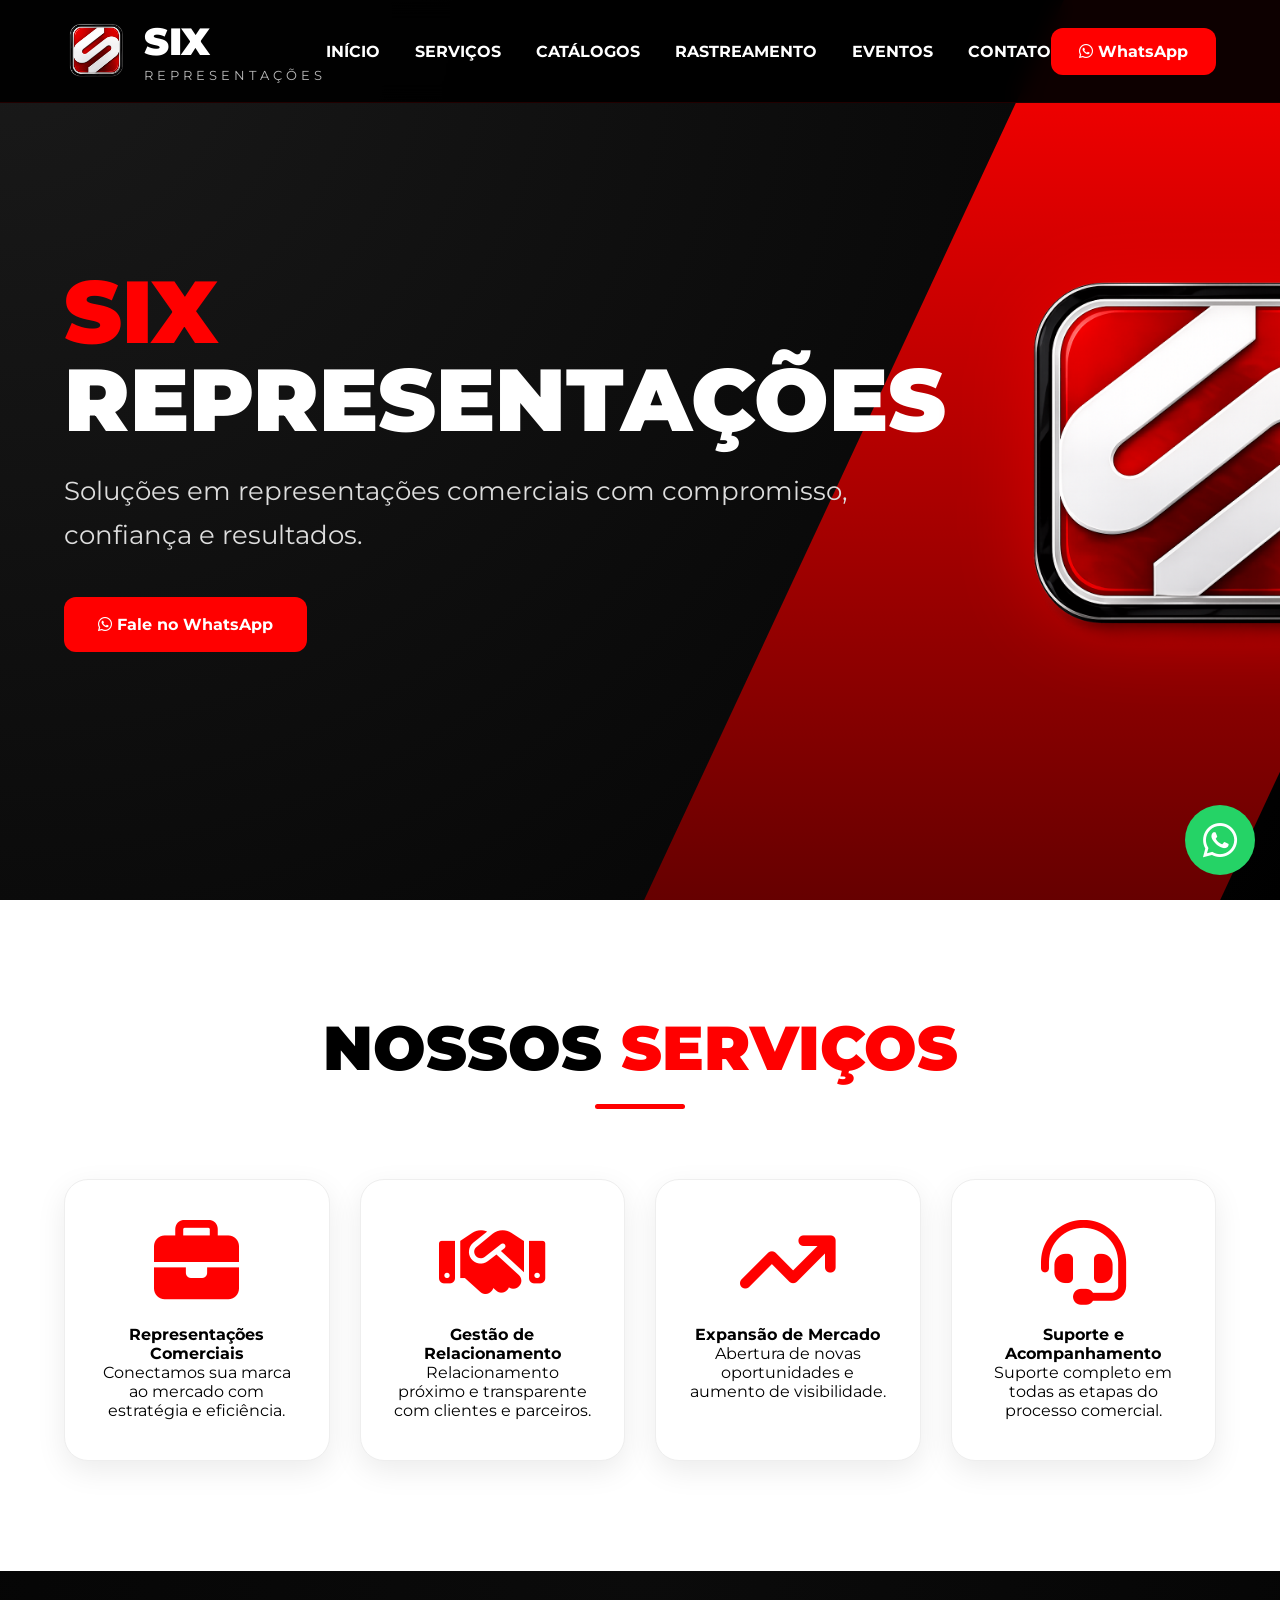
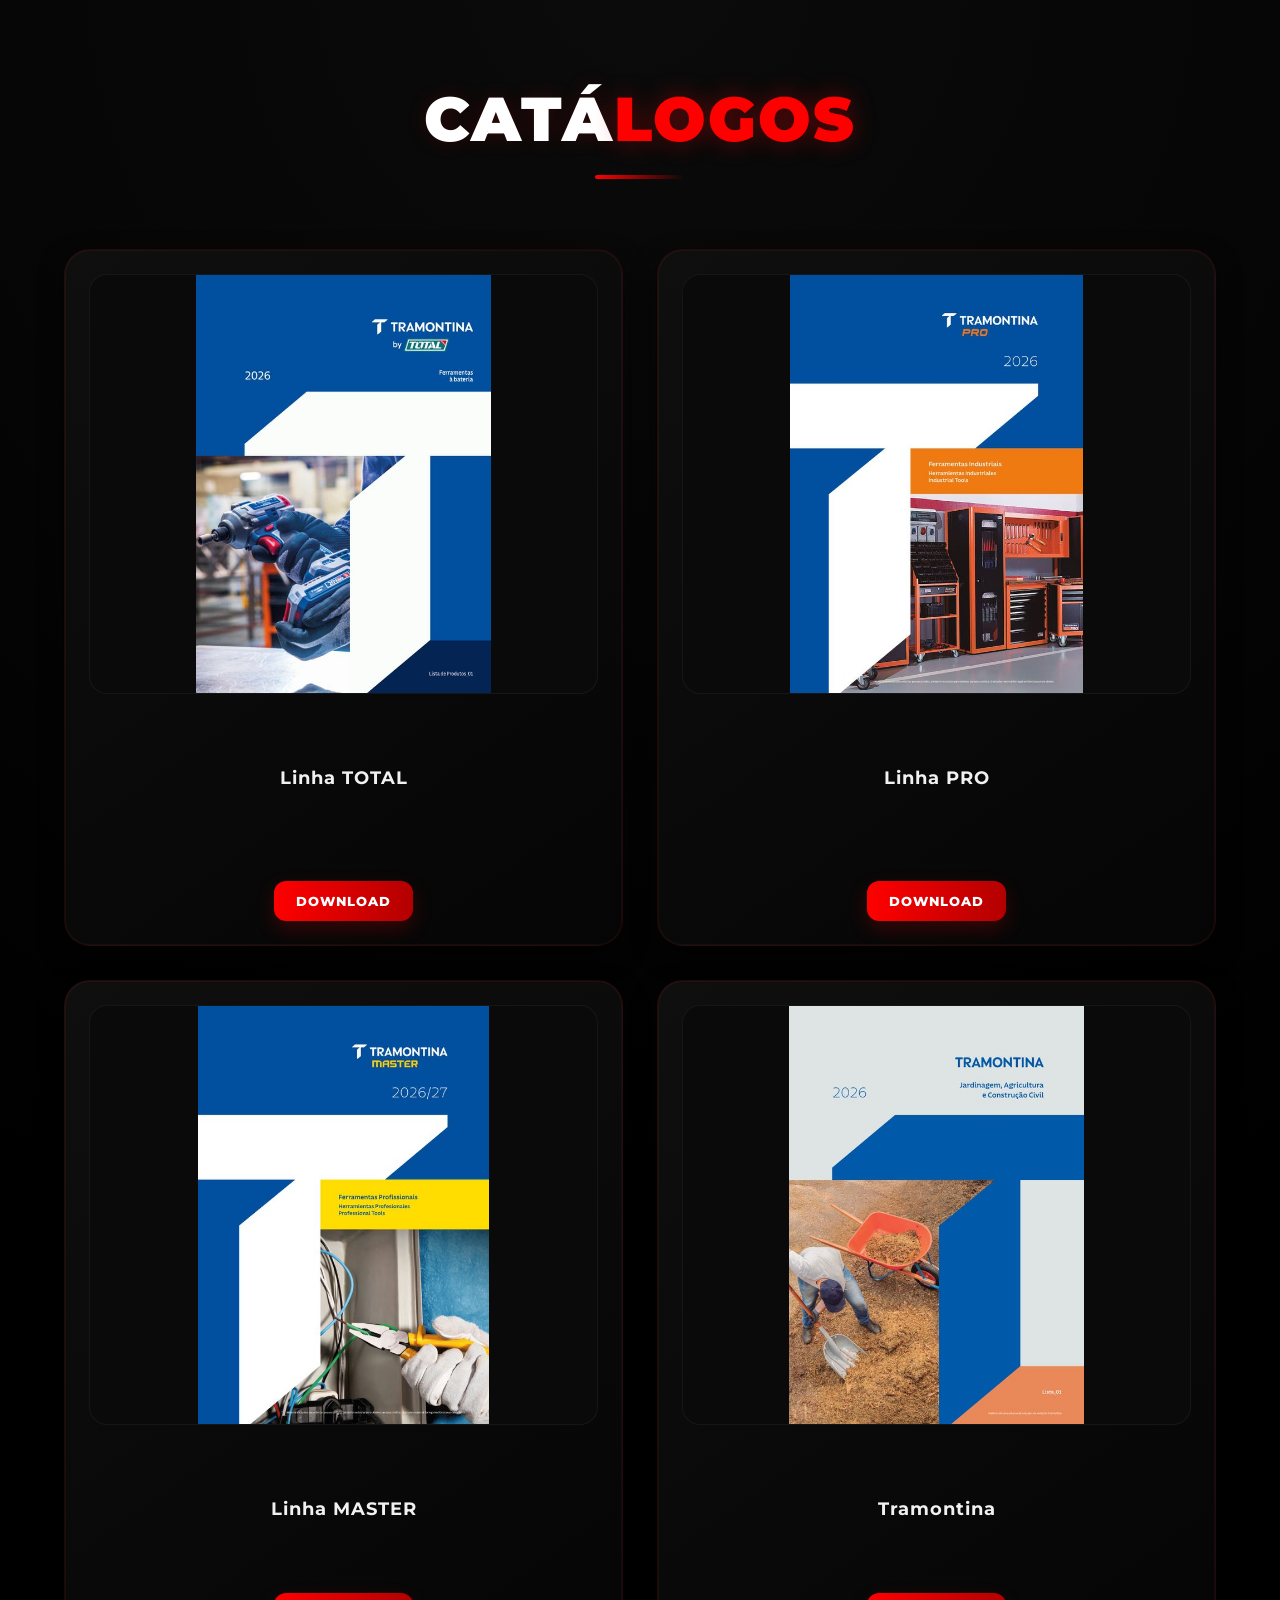
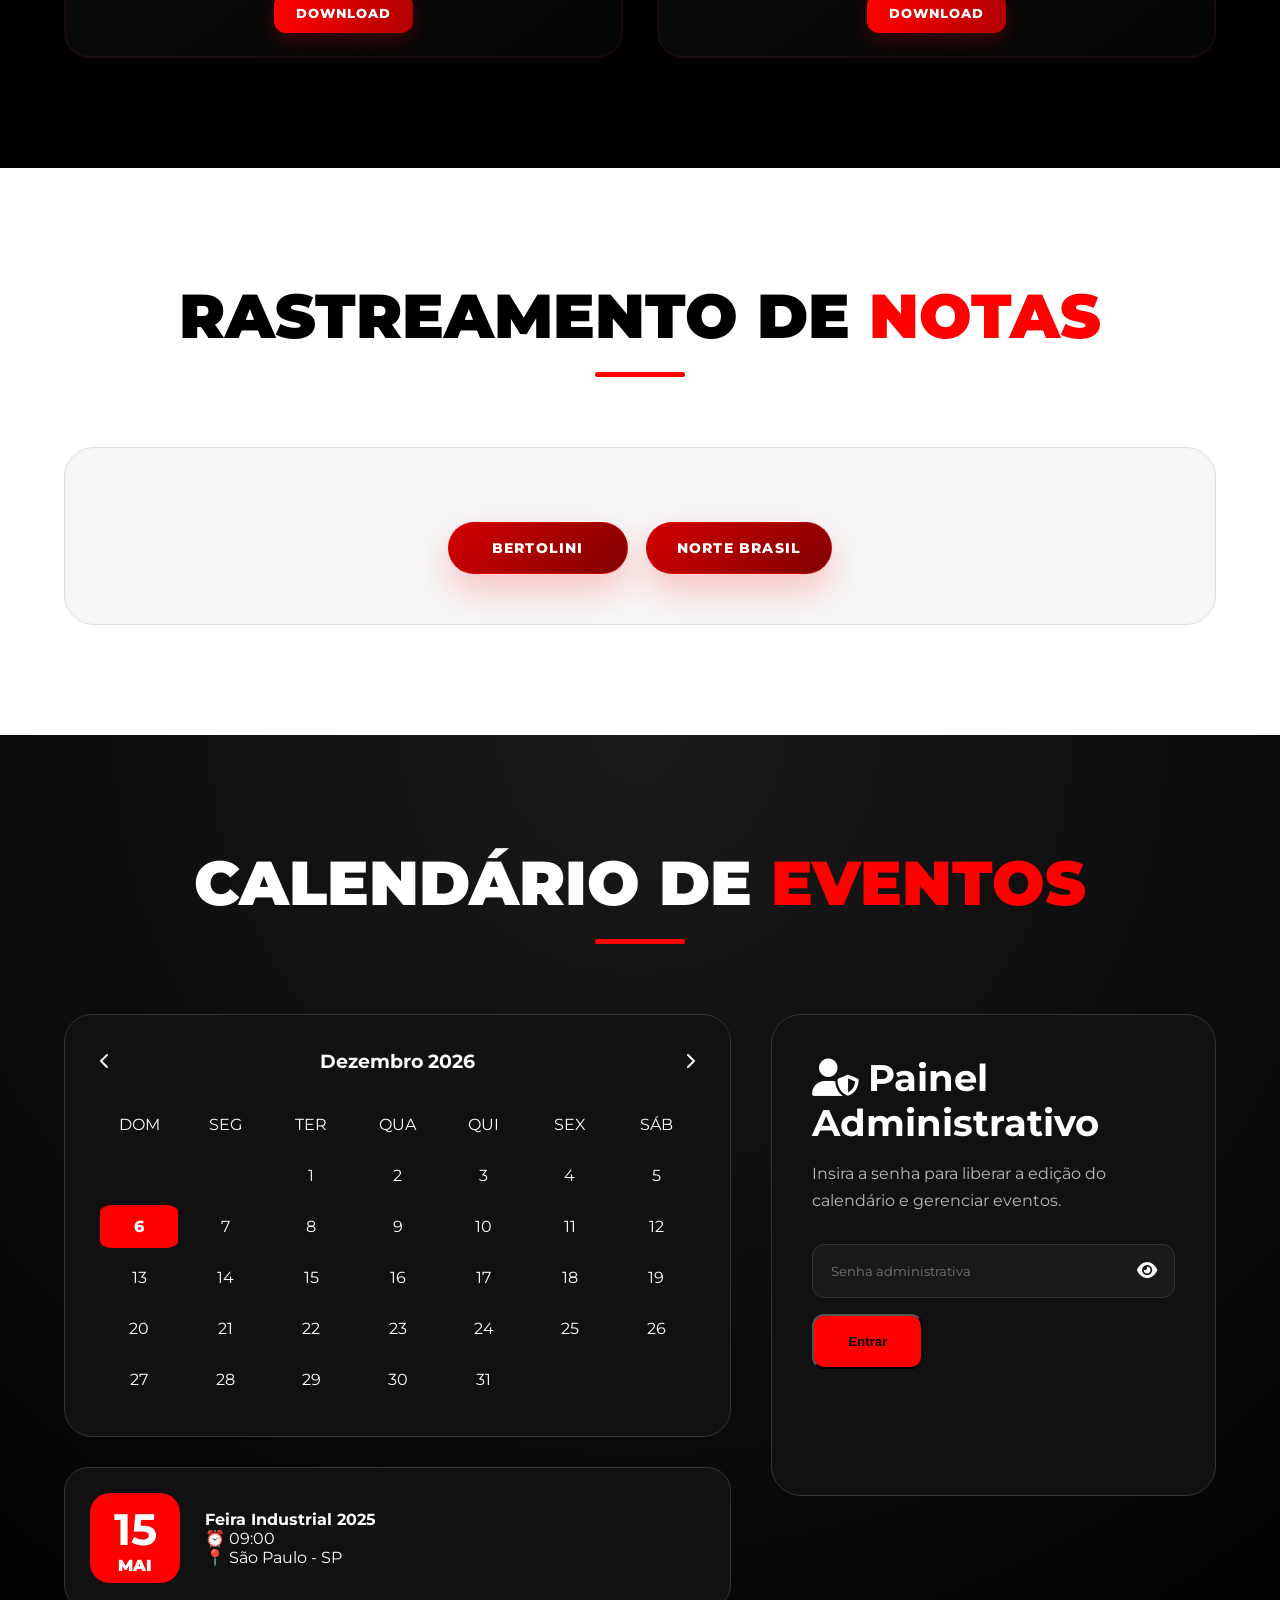
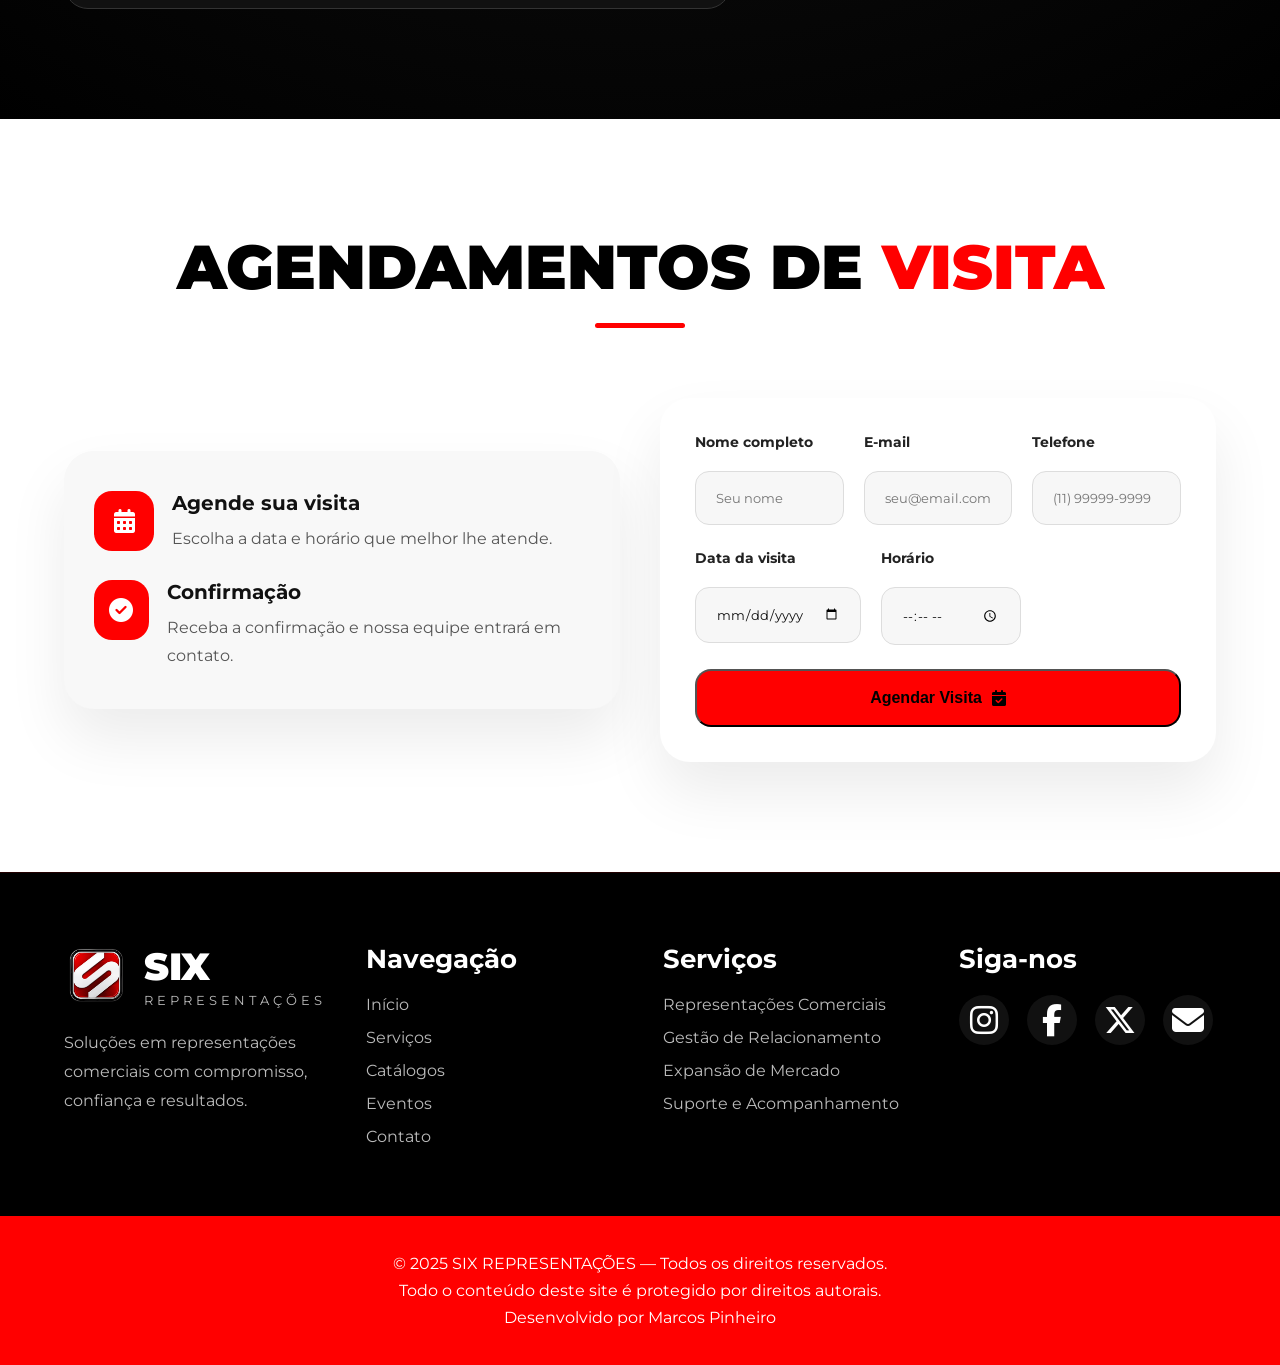
==== index.html @ b566a09b "Atualizar calendário dinâmico: gerar automaticamente com data do sistema, adicionar navegação entre " ====
<!DOCTYPE html>
<html lang="pt-BR">
<head>

<meta charset="UTF-8">
<meta name="viewport" content="width=device-width, initial-scale=1.0">
<meta name="theme-color" content="#ff0000">
<link rel="manifest" href="manifest.json">

<link rel="stylesheet" href="css/style.css">

<title>SIX Representações</title>

<link rel="preconnect" href="https://fonts.googleapis.com">
<link rel="preconnect" href="https://fonts.gstatic.com" crossorigin>

<link href="https://fonts.googleapis.com/css2?family=Montserrat:wght@300;400;500;600;700;800;900&display=swap" rel="stylesheet">

<link rel="stylesheet" href="https://cdnjs.cloudflare.com/ajax/libs/font-awesome/6.5.1/css/all.min.css">

<style>



</style>
</head>

<body>

<!-- HEADER -->

<header>

<div class="container navbar">

<div class="logo">
<img src="logo.png" alt="">
<div class="logo-text">
<h1>SIX</h1>
<span>REPRESENTAÇÕES</span>
</div>
</div>

<nav id="mobile-menu">

<a href="#">Início</a>
<a href="#servicos">Serviços</a>
<a href="#catalogos">Catálogos</a>
<a href="#rastreamento">Rastreamento</a>
<a href="#eventos">Eventos</a>
<a href="#contato">Contato</a>

</nav>

<a href="https://wa.me/559691833600" class="btn-whatsapp" target="_blank" rel="noopener noreferrer">
<i class="fab fa-whatsapp"></i>
WhatsApp
</a>

<div class="menu-toggle" id="menu-toggle">
<span></span>
<span></span>
<span></span>
</div>

</div>

</header>

<!-- HERO -->

<section class="hero">

<div class="container hero-content">

<div class="hero-text">

<h2>
<span>SIX</span><br>
REPRESENTAÇÕES
</h2>

<p>
Soluções em representações comerciais com compromisso,
confiança e resultados.
</p>

<div class="hero-buttons">

<a href="#" class="btn-primary">
<i class="fab fa-whatsapp"></i>
Fale no WhatsApp
</a>

<button id="installButton" class="btn-secondary" style="display:none;">
Instalar app
</button>

</div>

</div>

<div class="hero-logo">
<img src="logo.png" alt="">
</div>

</div>

</section>

<!-- SERVIÇOS -->

<section class="white-section" id="servicos">

<div class="container">

<div class="section-title">
<h3>Nossos <span>Serviços</span></h3>
<div class="divider"></div>
</div>

<div class="services-grid">

<div class="card">
<div class="icon">
<i class="fas fa-briefcase"></i>
</div>
<h4>Representações Comerciais</h4>
<p>Conectamos sua marca ao mercado com estratégia e eficiência.</p>
</div>

<div class="card">
<div class="icon">
<i class="fas fa-handshake"></i>
</div>
<h4>Gestão de Relacionamento</h4>
<p>Relacionamento próximo e transparente com clientes e parceiros.</p>
</div>

<div class="card">
<div class="icon">
<i class="fas fa-arrow-trend-up"></i>
</div>
<h4>Expansão de Mercado</h4>
<p>Abertura de novas oportunidades e aumento de visibilidade.</p>
</div>

<div class="card">
<div class="icon">
<i class="fas fa-headset"></i>
</div>
<h4>Suporte e Acompanhamento</h4>
<p>Suporte completo em todas as etapas do processo comercial.</p>
</div>

</div>

</div>

</section>

<!-- CATÁLOGOS -->

<section class="dark-section" id="catalogos">
  
  <div class="container">
    
    <div class="section-title">
      <h3>Catá<span>logos</span></h3>
      <div class="divider"></div>
    </div>
    <div class="services-grid">
      
      <div class="card">
        <div class="icon">
          <img src="IMAGENS CATÁLOGOS FERRAMENTAS/medium_Capa_catalogo_Tramontina_by_TOTAL_9af76dc801.jpg" alt="">
        </div>
        <br>
        <p>Linha TOTAL</p>
        <br>
        <br>
        <a href="PDFs  CATALAGOS FERRAMENTAS/TOTAL_Lista_de_Produtos_2026_9c2277c222.pdf" style="color: black;" target="_blank">Download</a>
      </div>
      
      <div class="card">
        <div class="icon">
          <img src="IMAGENS CATÁLOGOS FERRAMENTAS/medium_Catalogo_PRO_2024_25_001_90e7bab8c7.jpg" alt="" srcset="">
        </div>
        <br>
        <p>Linha PRO</p>
        <br>
        <br>
        <a href="PDFs  CATALAGOS FERRAMENTAS/Tramontina_PRO_Ferramentas_Industriais_para_Manutencao_Industrial_e_Automotiva_0b17cb6d6e.pdf" style="color: black;" target="_blank">Download</a>
      </div>
      
      <div class="card">
        <div class="icon">
          <img src="IMAGENS CATÁLOGOS FERRAMENTAS/medium_Catalogo_Tecnico_MASTER_2024_25_001_1c4eb45f38.jpg" alt="" srcset="">
        </div>
        <br>
        <p>Linha MASTER</p>
        <br>
        <a href="PDFs  CATALAGOS FERRAMENTAS/Tramontina_Master.pdf"  style="color: black;" target="_blank">Download</a>
      </div>
      
      <div class="card">
        <div class="icon">
          <img src="IMAGENS CATÁLOGOS FERRAMENTAS/medium_Ferramentas_utilidades_e_equipamentos_para_jardinagem_agricultura_e_construcao_civil_21a8fa6f31.jpg" alt="" srcset="">
        </div>
        <br>
        <p>Tramontina</p>
        <br>
        <a href="PDFs  CATALAGOS FERRAMENTAS/Ferramentas_utilidades_e_equipamentos_para_jardinagem_agricultura_e_construcao_civil_526d62ff76.pdf" style="color: black;" target="_blank">Download</a>
      </div>
      
    </div>
    
  </div>
  
</section>

<!-- RASTREAMENTO -->

<section class="white-section" id="rastreamento">
  
  <div class="container">
    
    <div class="section-title">
      <h3>Rastreamento de <span>Notas</span></h3>
      <div class="divider"></div>
    </div>
    
    <div class="tracking-box">

      <div class="rastreamento-links">
        <a class="marca premium" href="https://www.tbl.com.br/RastreamentoCarga#" target="_blank" rel="noopener noreferrer">Bertolini</a>
        <a class="marca premium" href="https://ssw.inf.br/2/rastreamento_dest?pwd=2&" target="_blank" rel="noopener noreferrer">Norte Brasil</a>
      </div>

    </div>

</div>

</section>

<!-- EVENTOS + ADMIN -->

<section class="dark-section" id="eventos">

<div class="container">

<div class="section-title">
<h3>Calendário de <span>Eventos</span></h3>
<div class="divider"></div>
</div>

<div class="event-admin-wrapper">

<!-- CALENDÁRIO -->

<div>

<div class="calendar">

<div class="calendar-header">

<span id="prevMonth" style="cursor:pointer;">
<i class="fas fa-chevron-left"></i>
</span>

<h3 id="calendarTitle">Junho 2026</h3>

<span id="nextMonth" style="cursor:pointer;">
<i class="fas fa-chevron-right"></i>
</span>

</div>

<div class="calendar-grid">

<div>DOM</div>
<div>SEG</div>
<div>TER</div>
<div>QUA</div>
<div>QUI</div>
<div>SEX</div>
<div>SÁB</div>

<div id="calendarDays"></div>

</div>

</div>

<div class="event-list" id="event-list">

<div class="event-card">

<div class="event-date">
<strong>15</strong>
<span>MAI</span>
</div>

<div>
<h4>Feira Industrial 2025</h4>
<p>⏰ 09:00 - 18:00</p>
<p>📍 São Paulo - SP</p>
</div>

</div>

</div>

</div>

<!-- ADMIN -->

<div class="admin-box">

<h3>
<i class="fas fa-user-shield"></i>
Painel Administrativo
</h3>

<p>
Insira a senha para liberar a edição do calendário e gerenciar eventos.
</p>

<div class="admin-login">
  <div class="password-field">
    <input type="password" id="adminPassword" placeholder="Senha administrativa">
    <button type="button" class="password-toggle" id="togglePassword" aria-label="Mostrar senha">
      <i class="fas fa-eye"></i>
    </button>
  </div>
  <div class="admin-login-actions">
    <button type="button" class="btn-primary" id="loginButton">Entrar</button>
    <button type="button" class="btn-secondary" id="logoutButton" style="display:none;">Sair</button>
  </div>
  <p id="loginMessage" class="admin-message"></p>
</div>

<form id="eventForm" style="display:none;">

<input type="text" id="eventTitle" placeholder="Nome do evento" required>

<input type="date" id="eventDate" required>

<input type="time" id="eventTime" required>

<input type="text" id="eventLocation" placeholder="Local do evento" required>

<div class="admin-form-actions">
  <button type="submit" class="btn-primary" id="saveEventButton">
    <i class="fas fa-plus"></i>
    Adicionar Evento
  </button>
  <button type="button" class="btn-secondary" id="cancelEditButton" style="display:none;">Cancelar</button>
</div>

</form>

</div>

</div>

</div>

</section>

<section class="white-section" id="agendamentos">
  <div class="container">
    <div class="section-title">
      <h3>Agendamentos de <span>Visita</span></h3>
      <div class="divider"></div>
    </div>

    <div class="booking-wrapper">
      <div class="booking-info-panel">
        <div class="info-item">
          <div class="info-icon"><i class="fas fa-calendar-alt"></i></div>
          <div>
            <h4>Agende sua visita</h4>
            <p>Escolha a data e horário que melhor lhe atende.</p>
          </div>
        </div>

        <div class="info-item">
          <div class="info-icon"><i class="fas fa-check-circle"></i></div>
          <div>
            <h4>Confirmação</h4>
            <p>Receba a confirmação e nossa equipe entrará em contato.</p>
          </div>
        </div>
      </div>

      <form id="visitForm" class="booking-form">
        <div class="booking-fields-row">
          <div class="form-row">
            <label for="visitName">Nome completo</label>
            <input type="text" id="visitName" placeholder="Seu nome" required>
          </div>

          <div class="form-row">
            <label for="visitEmail">E-mail</label>
            <input type="email" id="visitEmail" placeholder="seu@email.com" required>
          </div>

          <div class="form-row">
            <label for="visitPhone">Telefone</label>
            <input type="tel" id="visitPhone" placeholder="(11) 99999-9999" required>
          </div>
        </div>

        <div class="booking-fields-row">
          <div class="form-row">
            <label for="visitDate">Data da visita</label>
            <input type="date" id="visitDate" required>
          </div>

          <div class="form-row">
            <label for="visitTime">Horário</label>
            <input type="time" id="visitTime" required>
          </div>
        </div>

        <button type="submit" class="btn-primary booking-submit">
          Agendar Visita
          <i class="fas fa-calendar-check"></i>
        </button>
      </form>
    </div>
  </div>
</section>

<!-- FOOTER -->

<footer id="contato">

<div class="container footer-content">

<div>

<div class="logo">
<img src="logo.png" alt="">
<div class="logo-text">
<h1>SIX</h1>
<span>REPRESENTAÇÕES</span>
</div>
</div>

<p style="margin-top:20px;color:#bbb;line-height:1.8;">
Soluções em representações comerciais com compromisso,
confiança e resultados.
</p>

</div>

<div>

<h5>Navegação</h5>

<ul>
<li>Início</li>
<li>Serviços</li>
<li>Catálogos</li>
<li>Eventos</li>
<li>Contato</li>
</ul>

</div>

<div>

<h5>Serviços</h5>

<ul>
<li>Representações Comerciais</li>
<li>Gestão de Relacionamento</li>
<li>Expansão de Mercado</li>
<li>Suporte e Acompanhamento</li>
</ul>

</div>

<div>

<h5>Siga-nos</h5>

<div class="social-icons">

<a href="#">
<i class="fab fa-instagram"></i>
</a>

<a href="#">
<i class="fab fa-facebook-f"></i>
</a>

<a href="#">
<i class="fab fa-x-twitter"></i>
</a>

<a href="#">
<i class="fas fa-envelope"></i>
</a>

</div>

</div>

</div>

<div class="copyright">

<p>
© 2025 SIX REPRESENTAÇÕES — <a href="todos-direitos-reservados.html" target="_blank">Todos os direitos reservados</a>.
</p>

<p>
Todo o conteúdo deste site é protegido por direitos autorais.
</p>

<p>
Desenvolvido por 
<a href="https://seusite.com" target="_blank">
Marcos Pinheiro
</a>
</p>

</div>

</footer>

<a href="https://wa.me/559691833600" class="whatsapp-float" target="_blank" rel="noopener noreferrer">
<i class="fab fa-whatsapp"></i>
</a>

<script>

/* MENU MOBILE */

const menuToggle = document.getElementById('menu-toggle');
const mobileMenu = document.getElementById('mobile-menu');

menuToggle.addEventListener('click', () => {

  menuToggle.classList.toggle('active');
  mobileMenu.classList.toggle('active');

});

/* EVENTOS */

const ADMIN_PASSWORD = '1234';
const storageKeyEvents = 'sixRepresentacoesEventos';
const months = [
  'JAN','FEV','MAR','ABR','MAI','JUN',
  'JUL','AGO','SET','OUT','NOV','DEZ'
];

const eventList = document.getElementById('event-list');
const eventForm = document.getElementById('eventForm');
const adminPasswordInput = document.getElementById('adminPassword');
const togglePasswordButton = document.getElementById('togglePassword');
const loginButton = document.getElementById('loginButton');
const logoutButton = document.getElementById('logoutButton');
const loginMessage = document.getElementById('loginMessage');
const saveEventButton = document.getElementById('saveEventButton');
const cancelEditButton = document.getElementById('cancelEditButton');

const visitForm = document.getElementById('visitForm');
const visitNameInput = document.getElementById('visitName');
const visitEmailInput = document.getElementById('visitEmail');
const visitPhoneInput = document.getElementById('visitPhone');
const visitDateInput = document.getElementById('visitDate');
const visitTimeInput = document.getElementById('visitTime');
const visitList = document.getElementById('visitList');
const visitStorageKey = 'sixRepresentacoesAgendamentos';
const whatsappPhone = '559691833600';
const installButton = document.getElementById('installButton');

// Calendário dinâmico
const calendarTitle = document.getElementById('calendarTitle');
const calendarDays = document.getElementById('calendarDays');
const prevMonthBtn = document.getElementById('prevMonth');
const nextMonthBtn = document.getElementById('nextMonth');

let currentCalendarDate = new Date();
let deferredPrompt = null;

let events = [];
let visits = [];
let editIndex = null;
let isAdmin = false;

function generateCalendarDays() {
  calendarDays.innerHTML = '';
  
  const year = currentCalendarDate.getFullYear();
  const month = currentCalendarDate.getMonth();
  
  const monthNames = ['Janeiro','Fevereiro','Março','Abril','Maio','Junho',
                      'Julho','Agosto','Setembro','Outubro','Novembro','Dezembro'];
  calendarTitle.textContent = `${monthNames[month]} ${year}`;
  
  const firstDay = new Date(year, month, 1).getDay();
  const daysInMonth = new Date(year, month + 1, 0).getDate();
  
  for (let i = 0; i < firstDay; i++) {
    const emptyDiv = document.createElement('div');
    calendarDays.appendChild(emptyDiv);
  }
  
  const today = new Date();
  for (let day = 1; day <= daysInMonth; day++) {
    const dayDiv = document.createElement('div');
    dayDiv.textContent = day;
    dayDiv.style.cursor = 'pointer';
    
    if (year === today.getFullYear() && month === today.getMonth() && day === today.getDate()) {
      dayDiv.className = 'active-day';
    }
    
    calendarDays.appendChild(dayDiv);
  }
}

prevMonthBtn.addEventListener('click', () => {
  currentCalendarDate.setMonth(currentCalendarDate.getMonth() - 1);
  generateCalendarDays();
});

nextMonthBtn.addEventListener('click', () => {
  currentCalendarDate.setMonth(currentCalendarDate.getMonth() + 1);
  generateCalendarDays();
});

function formatEventDate(dateString) {
  const dateObj = new Date(dateString);
  return {
    day: dateObj.getDate(),
    month: months[dateObj.getMonth()] || ''
  };
}

function saveEvents() {
  try {
    localStorage.setItem(storageKeyEvents, JSON.stringify(events));
  } catch (error) {
    console.error('Erro ao salvar eventos no localStorage:', error);
  }
}

function loadEvents() {
  events = [];
  const stored = localStorage.getItem(storageKeyEvents);
  if (stored) {
    try {
      const parsed = JSON.parse(stored);
      if (Array.isArray(parsed)) {
        events = parsed;
      }
    } catch (error) {
      console.error('Erro ao carregar eventos do localStorage:', error);
      events = [];
    }
  }

  if (!events.length) {
    events = [
      {
        title: 'Feira Industrial 2025',
        date: '2025-05-15',
        time: '09:00',
        location: 'São Paulo - SP'
      }
    ];
    saveEvents();
  }

  renderEvents();
}

function setAdminMode(enabled) {
  isAdmin = enabled;
  eventForm.style.display = enabled ? 'flex' : 'none';
  logoutButton.style.display = enabled ? 'inline-block' : 'none';
  loginButton.style.display = enabled ? 'none' : 'inline-block';
  adminPasswordInput.style.display = enabled ? 'none' : 'block';
  adminPasswordInput.value = '';
  cancelEdit();
  loginMessage.textContent = enabled ? 'Acesso autorizado. Agora você pode gerenciar eventos.' : 'Painel bloqueado. Insira a senha.';
  loginMessage.style.color = enabled ? '#fff' : '#bbb';
  renderEvents();
}

function renderEvents() {
  eventList.innerHTML = '';

  if (!events.length) {
    eventList.innerHTML = '<p style="color:#bbb;">Nenhum evento cadastrado.</p>';
    return;
  }

  events.forEach((event, index) => {
    const { day, month } = formatEventDate(event.date);
    const card = document.createElement('div');
    card.className = 'event-card';
    card.innerHTML = `
      <div class="event-date">
        <strong>${day}</strong>
        <span>${month}</span>
      </div>
      <div>
        <h4>${event.title}</h4>
        <p>⏰ ${event.time}</p>
        <p>📍 ${event.location}</p>
      </div>
    `;

    if (isAdmin) {
      const actions = document.createElement('div');
      actions.className = 'event-actions';
      actions.innerHTML = `
        <button type="button" class="btn-secondary edit-btn" data-index="${index}">Editar</button>
        <button type="button" class="btn-secondary delete-btn" data-index="${index}">Excluir</button>
      `;
      card.appendChild(actions);
    }

    eventList.appendChild(card);
  });

  attachActionListeners();
}

function attachActionListeners() {
  eventList.querySelectorAll('.edit-btn').forEach(button => {
    button.addEventListener('click', () => startEdit(parseInt(button.dataset.index, 10)));
  });

  eventList.querySelectorAll('.delete-btn').forEach(button => {
    button.addEventListener('click', () => deleteEvent(parseInt(button.dataset.index, 10)));
  });
}

function startEdit(index) {
  editIndex = index;
  const event = events[index];

  document.getElementById('eventTitle').value = event.title;
  document.getElementById('eventDate').value = event.date;
  document.getElementById('eventTime').value = event.time;
  document.getElementById('eventLocation').value = event.location;

  saveEventButton.innerHTML = '<i class="fas fa-save"></i> Salvar evento';
  cancelEditButton.style.display = 'inline-block';
  loginMessage.textContent = 'Editando evento. Faça as alterações e clique em salvar.';
  loginMessage.style.color = '#fff';
}

function cancelEdit() {
  editIndex = null;
  eventForm.reset();
  saveEventButton.innerHTML = '<i class="fas fa-plus"></i> Adicionar Evento';
  cancelEditButton.style.display = 'none';
}

function deleteEvent(index) {
  if (!confirm('Deseja realmente excluir este evento?')) {
    return;
  }

  events.splice(index, 1);
  saveEvents();
  renderEvents();
  loginMessage.textContent = 'Evento excluído com sucesso.';
  loginMessage.style.color = '#fff';
}

function handleEventSubmit(e) {
  e.preventDefault();

  const title = document.getElementById('eventTitle').value.trim();
  const date = document.getElementById('eventDate').value;
  const time = document.getElementById('eventTime').value;
  const location = document.getElementById('eventLocation').value.trim();

  if (!title || !date || !time || !location) {
    loginMessage.textContent = 'Preencha todos os campos antes de salvar.';
    loginMessage.style.color = '#ffb3b3';
    return;
  }

  const eventData = { title, date, time, location };

  if (editIndex !== null) {
    events[editIndex] = eventData;
    loginMessage.textContent = 'Evento atualizado com sucesso.';
  } else {
    events.push(eventData);
    loginMessage.textContent = 'Evento adicionado com sucesso.';
  }

  saveEvents();
  renderEvents();
  cancelEdit();
  loginMessage.style.color = '#b5ffb5';
}

function loadVisits() {
  const stored = localStorage.getItem(visitStorageKey);
  if (stored) {
    try {
      visits = JSON.parse(stored);
    } catch {
      visits = [];
    }
  }
  renderVisits();
}

function saveVisits() {
  localStorage.setItem(visitStorageKey, JSON.stringify(visits));
}

function formatVisitDate(dateString) {
  const dateObj = new Date(dateString);
  return dateObj.toLocaleDateString('pt-BR', {
    day: '2-digit',
    month: '2-digit',
    year: 'numeric'
  });
}

function renderVisits() {
  visitList.innerHTML = '';

  if (!visits.length) {
    visitList.innerHTML = '<p style="color:#555;">Nenhum agendamento de visita cadastrado.</p>';
    return;
  }

  visits.forEach(visit => {
    const card = document.createElement('div');
    card.className = 'booking-card';
    const whatsappText = `Agendamento de visita: ${visit.name} - ${visit.email} - ${visit.phone}. Data: ${formatVisitDate(visit.date)} às ${visit.time}.`;
    card.innerHTML = `
      <div class="booking-info">
        <p><strong>${visit.name}</strong></p>
        <p>${visit.email}</p>
        <p>${visit.phone}</p>
        <p>${formatVisitDate(visit.date)} ⏰ ${visit.time}</p>
      </div>
      <a class="btn-secondary whatsapp-booking" href="https://wa.me/${whatsappPhone}?text=${encodeURIComponent(whatsappText)}" target="_blank" rel="noopener noreferrer">
        Enviar no WhatsApp
      </a>
    `;
    visitList.appendChild(card);
  });
}

function handleVisitSubmit(e) {
  e.preventDefault();

  const name = visitNameInput.value.trim();
  const email = visitEmailInput.value.trim();
  const phone = visitPhoneInput.value.trim();
  const date = visitDateInput.value;
  const time = visitTimeInput.value;

  if (!name || !email || !phone || !date || !time) {
    alert('Preencha todos os campos obrigatórios antes de agendar.');
    return;
  }

  const visitData = {
    name,
    email,
    phone,
    date,
    time
  };

  visits.push(visitData);
  saveVisits();
  renderVisits();
  visitForm.reset();

  const whatsappMessage = `Novo agendamento de visita:\nNome: ${name}\nE-mail: ${email}\nTelefone: ${phone}\nData: ${formatVisitDate(date)}\nHorário: ${time}`;
  const whatsappUrl = `https://wa.me/${whatsappPhone}?text=${encodeURIComponent(whatsappMessage)}`;
  window.open(whatsappUrl, '_blank');
}

function handleLogin() {
  const password = adminPasswordInput.value.trim();

  if (password === ADMIN_PASSWORD) {
    setAdminMode(true);
    loginMessage.style.color = '#b5ffb5';
  } else {
    loginMessage.textContent = 'Senha incorreta. Tente novamente.';
    loginMessage.style.color = '#ff9999';
  }
}

function togglePasswordVisibility() {
  const isPassword = adminPasswordInput.type === 'password';
  adminPasswordInput.type = isPassword ? 'text' : 'password';
  togglePasswordButton.innerHTML = isPassword ? '<i class="fas fa-eye-slash"></i>' : '<i class="fas fa-eye"></i>';
  togglePasswordButton.setAttribute('aria-label', isPassword ? 'Ocultar senha' : 'Mostrar senha');
}

loginButton.addEventListener('click', handleLogin);
logoutButton.addEventListener('click', () => setAdminMode(false));
togglePasswordButton.addEventListener('click', togglePasswordVisibility);
cancelEditButton.addEventListener('click', cancelEdit);
eventForm.addEventListener('submit', handleEventSubmit);
visitForm.addEventListener('submit', handleVisitSubmit);

window.addEventListener('beforeinstallprompt', (e) => {
  e.preventDefault();
  deferredPrompt = e;
  installButton.style.display = 'inline-flex';
});

installButton.addEventListener('click', async () => {
  if (!deferredPrompt) return;
  deferredPrompt.prompt();
  const choiceResult = await deferredPrompt.userChoice;
  if (choiceResult.outcome === 'accepted') {
    installButton.style.display = 'none';
  }
  deferredPrompt = null;
});

window.addEventListener('appinstalled', () => {
  installButton.style.display = 'none';
  console.log('PWA instalado.');
});

generateCalendarDays();
loadEvents();
loadVisits();

if ('serviceWorker' in navigator) {
  window.addEventListener('load', () => {
    navigator.serviceWorker.register('service-worker.js')
      .then(reg => console.log('Service Worker registrado:', reg.scope))
      .catch(err => console.error('Falha ao registrar Service Worker:', err));
  });
}

</script>

</body>
</html>
---- css/style.css ----
/* ===================================== */
/* RESET */
/* ===================================== */

*{
  margin:0;
  padding:0;
  box-sizing:border-box;
  scroll-behavior:smooth;
}

body{
  font-family:'Montserrat',sans-serif;
  background:#000;
  color:#fff;
  overflow-x:hidden;
}

a{
  text-decoration:none;
  color:inherit;
}

.container{
  width:90%;
  max-width:1400px;
  margin:auto;
}

/* ===================================== */
/* HEADER */
/* ===================================== */

header{
  position:fixed;
  width:100%;
  top:0;
  left:0;
  z-index:1000;
  background:rgba(0,0,0,.95);
  backdrop-filter:blur(10px);
  border-bottom:1px solid #220000;
}

.navbar{
  display:flex;
  align-items:center;
  justify-content:space-between;
  padding:18px 0;
}

.logo{
  display:flex;
  align-items:center;
  gap:15px;
}

.logo img{
  height:65px;
}

.logo-text h1{
  font-size:38px;
  font-weight:900;
}

.logo-text span{
  font-size:13px;
  letter-spacing:4px;
  color:#bbb;
}

nav{
  display:flex;
  align-items:center;
  gap:35px;
}

nav a{
  font-size:16px;
  text-transform:uppercase;
  font-weight:700;
  transition:.3s;
}

nav a:hover{
  color:red;
}

.btn-whatsapp{
  background:red;
  padding:14px 28px;
  border-radius:12px;
  font-weight:700;
  transition:.3s;
}

.btn-whatsapp:hover{
  background:#c40000;
}

/* ===================================== */
/* MENU MOBILE */
/* ===================================== */

.menu-toggle{
  width:50px;
  height:50px;
  display:none;
  flex-direction:column;
  justify-content:center;
  align-items:center;
  gap:6px;
  cursor:pointer;
}

.menu-toggle span{
  width:30px;
  height:3px;
  background:white;
  border-radius:999px;
  transition:.3s;
}

.menu-toggle.active span:nth-child(1){
  transform:translateY(9px) rotate(45deg);
}

.menu-toggle.active span:nth-child(2){
  opacity:0;
}

.menu-toggle.active span:nth-child(3){
  transform:translateY(-9px) rotate(-45deg);
}

/* ===================================== */
/* HERO */
/* ===================================== */

.hero{
  min-height:100vh;
  display:flex;
  align-items:center;
  position:relative;
  overflow:hidden;
  padding-top:130px;
  background:radial-gradient(circle at top left,#1a1a1a,#000);
}

.hero::before{
  content:'';
  position:absolute;
  right:-150px;
  top:0;
  width:45%;
  height:100%;
  background:linear-gradient(180deg,red,#660000);
  transform:skewX(-25deg);
}

.hero-content{
  position:relative;
  z-index:2;
  display:grid;
  grid-template-columns:repeat(2,1fr);
  gap:50px;
  align-items:center;
}

.hero-text h2{
  font-size:88px;
  line-height:1;
  font-weight:900;
}

.hero-text h2 span{
  color:red;
}

.hero-text p{
  margin-top:25px;
  font-size:26px;
  line-height:1.7;
  color:#ddd;
}

.hero-buttons{
  display:flex;
  gap:20px;
  margin-top:40px;
  flex-wrap:wrap;
}

.btn-primary,
.btn-secondary{
  padding:18px 34px;
  border-radius:12px;
  font-weight:700;
  transition:.3s;
  display:inline-block;
}

.btn-primary{
  background:red;
}

.btn-primary:hover{
  background:#c40000;
}

.btn-secondary{
  border:2px solid white;
}

.btn-secondary:hover{
  background:white;
  color:black;
}

.hero-logo{
  display:flex;
  justify-content:center;
}

.hero-logo img{
  height:420px;
  filter:drop-shadow(0 0 40px rgba(255,0,0,.5));
}

/* ===================================== */
/* SECTION */
/* ===================================== */

section{
  padding:110px 0;
}

.white-section{
  background:white;
  color:black;
}

.dark-section{
  background:radial-gradient(circle at top,#1a1a1a,#000);
}

.section-title{
  text-align:center;
  margin-bottom:70px;
}

.section-title h3{
  font-size:62px;
  font-weight:900;
  text-transform:uppercase;
}

.section-title span{
  color:red;
}

.divider{
  width:90px;
  height:5px;
  background:red;
  margin:18px auto 0;
  border-radius:999px;
}

/* ===================================== */
/* CARDS */
/* ===================================== */

.services-grid{
  display:grid;
  grid-template-columns:repeat(4,1fr);
  gap:30px;
}

.card{
  background:white;
  border-radius:24px;
  padding:40px 30px;
  text-align:center;
  border:1px solid #eee;
  transition:.3s;
  box-shadow:0 10px 30px rgba(0,0,0,.08);
}

.card:hover{
  transform:translateY(-10px);
}



/* ===================================== */
/* CATÁLOGOS */
/* ===================================== */

.card{
  background:white;
  border-radius:24px;
  padding:40px 30px;
  text-align:center;
  border:1px solid #eee;
  transition:.3s;
  box-shadow:0 10px 30px rgba(0,0,0,.08);
  overflow:hidden;
}

.card .icon{
  font-size:85px;
  margin-bottom:20px;
  color:red;
  display:flex;
  justify-content:center;
  align-items:center;
  width:100%;
  overflow:hidden;
}

/* ===================================== */
/* CATÁLOGOS PREMIUM (ATUALIZADO) */
/* ===================================== */

#catalogos.dark-section{
  background:radial-gradient(circle at top,#0b0b0b,#000 70%);
}

/* título mais premium */
#catalogos .section-title h3{
  letter-spacing:2px;
  text-shadow:0 0 20px rgba(255,0,0,.15);
}

#catalogos .section-title span{
  color:red;
  text-shadow:0 0 25px rgba(255,0,0,.35);
}

#catalogos .divider{
  background:linear-gradient(90deg,red,transparent);
  height:4px;
}

/* GRID mais elegante */
#catalogos .services-grid{
  display:grid;
  grid-template-columns:repeat(2,minmax(0,1fr));
  gap:34px;
}

/* CARD PREMIUM (novo padrão) */
#catalogos .card{
  display:flex;
  flex-direction:column;
  align-items:center;
  justify-content:flex-start;
  gap:18px;
  background:linear-gradient(145deg,#0f0f0f,#050505);
  border:1px solid rgba(255,0,0,.12);
  border-radius:26px;
  padding:24px;
  text-align:center;
  position:relative;
  overflow:hidden;

  box-shadow:
    0 10px 25px rgba(0,0,0,.6),
    inset 0 0 0 1px rgba(255,255,255,.03);

  transition:.4s ease;
}

/* brilho animado vermelho */
#catalogos .card::before{
  content:"";
  position:absolute;
  top:-50%;
  left:-50%;
  width:200%;
  height:200%;
  background:radial-gradient(circle,rgba(255,0,0,.18),transparent 60%);
  transform:rotate(25deg);
  opacity:0;
  transition:.5s;
}

/* hover premium 3D */
#catalogos .card:hover{
  transform:translateY(-12px) scale(1.03);
  border-color:rgba(255,0,0,.35);
  box-shadow:
    0 20px 50px rgba(0,0,0,.8),
    0 0 25px rgba(255,0,0,.15);
}

#catalogos .card:hover::before{
  opacity:1;
}

/* imagem catálogo mais premium */
#catalogos .icon{
  height:420px;
  border-radius:18px;
  overflow:hidden;
  margin-bottom:18px;
  background:#0a0a0a;
  border:1px solid rgba(255,255,255,.05);
  display:flex;
  align-items:center;
  justify-content:center;
}

#catalogos .icon img{
  max-width:100%;
  max-height:100%;
  object-fit:contain;
  transition:.6s ease;
  display:block;
}

#catalogos .card:hover .icon img{
  transform:scale(1.08);
}

/* texto */
#catalogos .card p{
  font-size:18px;
  font-weight:700;
  letter-spacing:1px;
  color:#f1f1f1;
}

/* botão download premium */
#catalogos .card a{
  display:inline-block;
  margin-top:18px;
  padding:12px 22px;
  border-radius:12px;

  background:linear-gradient(90deg,red,#b30000);
  color:white !important;

  font-weight:800;
  letter-spacing:1px;
  text-transform:uppercase;
  font-size:13px;

  box-shadow:0 8px 20px rgba(255,0,0,.2);
  transition:.3s ease;
}

/* hover botão */
#catalogos .card a:hover{
  transform:translateY(-3px);
  box-shadow:0 12px 30px rgba(255,0,0,.35);
}

/* ===================================== */
/* RESPONSIVO CATÁLOGOS */
/* ===================================== */

@media(max-width:900px){
  #catalogos .services-grid{
    grid-template-columns:1fr;
  }
}

@media(max-width:600px){
  #catalogos .services-grid{
    grid-template-columns:1fr;
  }

  #catalogos .icon{
    height:320px;
  }
}

/* ===================================== */
/* TRACKING */
/* ===================================== */

.tracking-box{
  background:#f7f7f7;
  padding:50px;
  border-radius:30px;
  text-align:center;
  border:1px solid #ddd;
}

.tracking-icon{
  font-size:81px;
  color:red;
  margin-bottom:25px;
}

.tracking-form{
  display:flex;
  gap:20px;
  justify-content:center;
  flex-wrap:wrap;
  margin-top:30px;
}

.tracking-form input{
  width:500px;
  max-width:100%;
  padding:18px;
  border-radius:12px;
  border:1px solid #ccc;
  font-family:inherit;
}

.rastreamento-links{
  display:flex;
  flex-wrap:wrap;
  justify-content:center;
  gap:18px;
  margin-top:24px;
}

.marca{
  display:inline-flex;
  align-items:center;
  justify-content:center;
  min-width:180px;
  padding:16px 30px;
  border-radius:999px;
  border:1px solid rgba(255,255,255,.12);
  background:linear-gradient(120deg,#da1212,#b30000);
  color:#fff;
  font-weight:800;
  font-size:14px;
  text-transform:uppercase;
  letter-spacing:1.2px;
  text-decoration:none;
  box-shadow:0 14px 28px rgba(255,0,0,.22);
  transition:transform .25s ease, box-shadow .25s ease, background .25s ease, filter .25s ease;
}

.marca:hover{
  transform:translateY(-2px);
  box-shadow:0 20px 36px rgba(255,0,0,.28);
  background:linear-gradient(120deg,#ff1f1f,#c40000);
}

.marca.premium{
  position:relative;
  border:1px solid rgba(255,0,0,.45);
  background:linear-gradient(135deg,#d40000,#7f0000);
  color:#fff;
  box-shadow:0 16px 35px rgba(255,0,0,.22);
}

.marca.premium:hover{
  transform:translateY(-2px);
  box-shadow:0 22px 45px rgba(255,0,0,.32);
  background:linear-gradient(135deg,#ff1f1f,#940000);
}

/* ===================================== */
/* EVENTOS + ADMIN */
/* ===================================== */

.event-admin-wrapper{
  display:grid;
  grid-template-columns:1.5fr 1fr;
  gap:40px;
  align-items:start;
}

.calendar{
  background:#111;
  border:1px solid #333;
  border-radius:28px;
  padding:35px;
}

.calendar-header{
  display:flex;
  justify-content:space-between;
  align-items:center;
  margin-bottom:30px;
}

.calendar-grid{
  display:grid;
  grid-template-columns:repeat(7,1fr);
  gap:8px;
  text-align:center;
}

#calendarDays{
  display:contents;
}

.calendar-grid div{
  padding:12px;
  border-radius:16%;
}

.active-day{
  background:red;
  font-weight:800;
}

.event-list{
  display:flex;
  flex-direction:column;
  gap:20px;
  margin-top:30px;
}

.event-card{
  background:#111;
  border:1px solid #333;
  border-radius:24px;
  padding:25px;
  display:flex;
  gap:25px;
  align-items:center;
}

.event-date{
  width:90px;
  height:90px;
  border-radius:20px;
  background:red;
  display:flex;
  flex-direction:column;
  align-items:center;
  justify-content:center;
  font-weight:900;
}

.event-date strong{
  font-size:44px;
}

.admin-box{
  background:#111;
  border:1px solid #333;
  border-radius:30px;
  padding:40px;
  position:sticky;
  top:120px;
}

.admin-box h3{
  font-size:37px;
  margin-bottom:15px;
}

.admin-box p{
  color:#bbb;
  line-height:1.7;
  margin-bottom:30px;
}

.admin-box form{
  display:flex;
  flex-direction:column;
  gap:20px;
}

.admin-box input{
  width:100%;
  padding:18px;
  border-radius:12px;
  border:1px solid #333;
  background:#1a1a1a;
  color:white;
  font-family:inherit;
}

.admin-box input:focus{
  outline:none;
  border-color:red;
}

.admin-login{
  display:flex;
  flex-direction:column;
  gap:16px;
  margin-bottom:20px;
}

.admin-login-actions{
  display:flex;
  gap:12px;
  flex-wrap:wrap;
}

.password-field{
  position:relative;
  width:100%;
}

.password-field input{
  width:100%;
  padding-right:56px;
}

.password-toggle{
  position:absolute;
  top:50%;
  right:12px;
  transform:translateY(-50%);
  background:transparent;
  border:none;
  color:#fff;
  font-size:18px;
  cursor:pointer;
  padding:6px;
}

.password-toggle:hover{
  color:#ff4d4d;
}

.admin-message{
  color:#bbb;
  font-size:14px;
  min-height:20px;
}

.event-actions{
  display:flex;
  justify-content:center;
  gap:12px;
  margin-top:18px;
  flex-wrap:wrap;
}

.event-actions button{
  min-width:100px;
}

.booking-wrapper{
  display:grid;
  grid-template-columns:1fr 1fr;
  gap:40px;
  align-items:center;
}

.booking-info-panel{
  background:#f8f8f8;
  border-radius:30px;
  padding:40px 30px;
  color:#111;
  box-shadow:0 30px 60px rgba(0,0,0,.08);
}

.info-item{
  display:flex;
  gap:18px;
  margin-bottom:28px;
}

.info-item:last-child{
  margin-bottom:0;
}

.info-icon{
  width:60px;
  height:60px;
  border-radius:18px;
  background:red;
  display:flex;
  align-items:center;
  justify-content:center;
  color:#fff;
  font-size:24px;
}

.info-item h4{
  margin-bottom:10px;
  font-size:20px;
}

.info-item p{
  color:#555;
  line-height:1.7;
}

.booking-form{
  background:#fff;
  border-radius:30px;
  padding:35px;
  display:flex;
  flex-direction:column;
  gap:24px;
  box-shadow:0 30px 60px rgba(0,0,0,.08);
}

.booking-form label{
  display:block;
  margin-bottom:10px;
  color:#222;
  font-weight:700;
  font-size:14px;
}

.booking-fields-row{
  display:grid;
  grid-template-columns:1fr 1fr 1fr;
  gap:20px;
}

.form-row{
  display:flex;
  flex-direction:column;
  gap:10px;
}

.form-row input[type="text"],
.form-row input[type="email"],
.form-row input[type="tel"],
.form-row input[type="date"],
.form-row input[type="time"],
.form-row input[type="file"]{
  width:100%;
  padding:18px 20px;
  border-radius:14px;
  border:1px solid #ddd;
  background:#f7f7f7;
  color:#111;
  font-family:inherit;
}

.file-row input[type="file"]{
  padding:12px 20px;
}

.booking-submit{
  width:100%;
  display:flex;
  align-items:center;
  justify-content:center;
  gap:10px;
  padding:18px 0;
  border-radius:16px;
  font-size:16px;
}

.booking-list{
  display:flex;
  flex-direction:column;
  gap:20px;
}

.booking-card{
  background:#111;
  border:1px solid #222;
  border-radius:24px;
  padding:22px;
  display:flex;
  flex-direction:column;
  gap:16px;
}

.booking-info p{
  margin:0;
  color:#ddd;
}

.whatsapp-booking{
  display:inline-flex;
  align-items:center;
  justify-content:center;
  padding:14px 22px;
  border-radius:14px;
  text-transform:uppercase;
  font-weight:700;
  transition:.3s;
}

.whatsapp-booking:hover{
  background:#f1f1f1;
  color:black;
}

@media(max-width:900px){
  .booking-wrapper{
    grid-template-columns:1fr;
  }

  .booking-fields-row{
    grid-template-columns:1fr;
  }
}

/* ===================================== */
/* FOOTER */
/* ===================================== */

footer{
  background:black;
  border-top:1px solid #220000;
}

.footer-content{
  display:grid;
  grid-template-columns:repeat(4,1fr);
  gap:40px;
  padding:70px 0;
}

.footer-content h5{
  margin-bottom:20px;
  font-size:26px;
}

.footer-content ul{
  list-style:none;
  display:flex;
  flex-direction:column;
  gap:14px;
  color:#bbb;
}

.social-icons{
  display:flex;
  gap:18px;
  font-size:32px;
}

.social-icons a{
  width:50px;
  height:50px;
  border-radius:50%;
  background:#111;
  display:flex;
  align-items:center;
  justify-content:center;
  transition:.3s;
}

.social-icons a:hover{
  background:red;
}

.copyright{
  background:red;
  padding:30px 20px;
  text-align:center;
}

.copyright p{
  margin:8px 0;
}

/* ===================================== */
/* WHATSAPP */
/* ===================================== */

.whatsapp-float{
  position:fixed;
  right:25px;
  bottom:25px;
  width:70px;
  height:70px;
  border-radius:50%;
  background:#25d366;
  display:flex;
  align-items:center;
  justify-content:center;
  font-size:39px;
  z-index:999;
}

/* ===================================== */
/* RESPONSIVO */
/* ===================================== */

@media(max-width:1100px){

  .menu-toggle{
    display:flex;
  }

  nav{
    position:fixed;
    top:0;
    right:-100%;
    width:320px;
    height:100vh;
    background:#050505;
    flex-direction:column;
    padding:120px 35px;
    gap:25px;
    transition:.4s;
    border-left:1px solid #222;
  }

  nav.active{
    right:0;
  }

  .btn-whatsapp{
    display:none;
  }

  .hero-content,
  .services-grid,
  .footer-content,
  .event-admin-wrapper{
    grid-template-columns:1fr;
  }

  .hero-text{
    text-align:center;
  }

  .hero-text h2{
    font-size:60px;
  }

  .section-title h3{
    font-size:44px;
  }

  .hero-logo img{
    height:260px;
  }

  .admin-box{
    position:relative;
    top:0;
  }

}
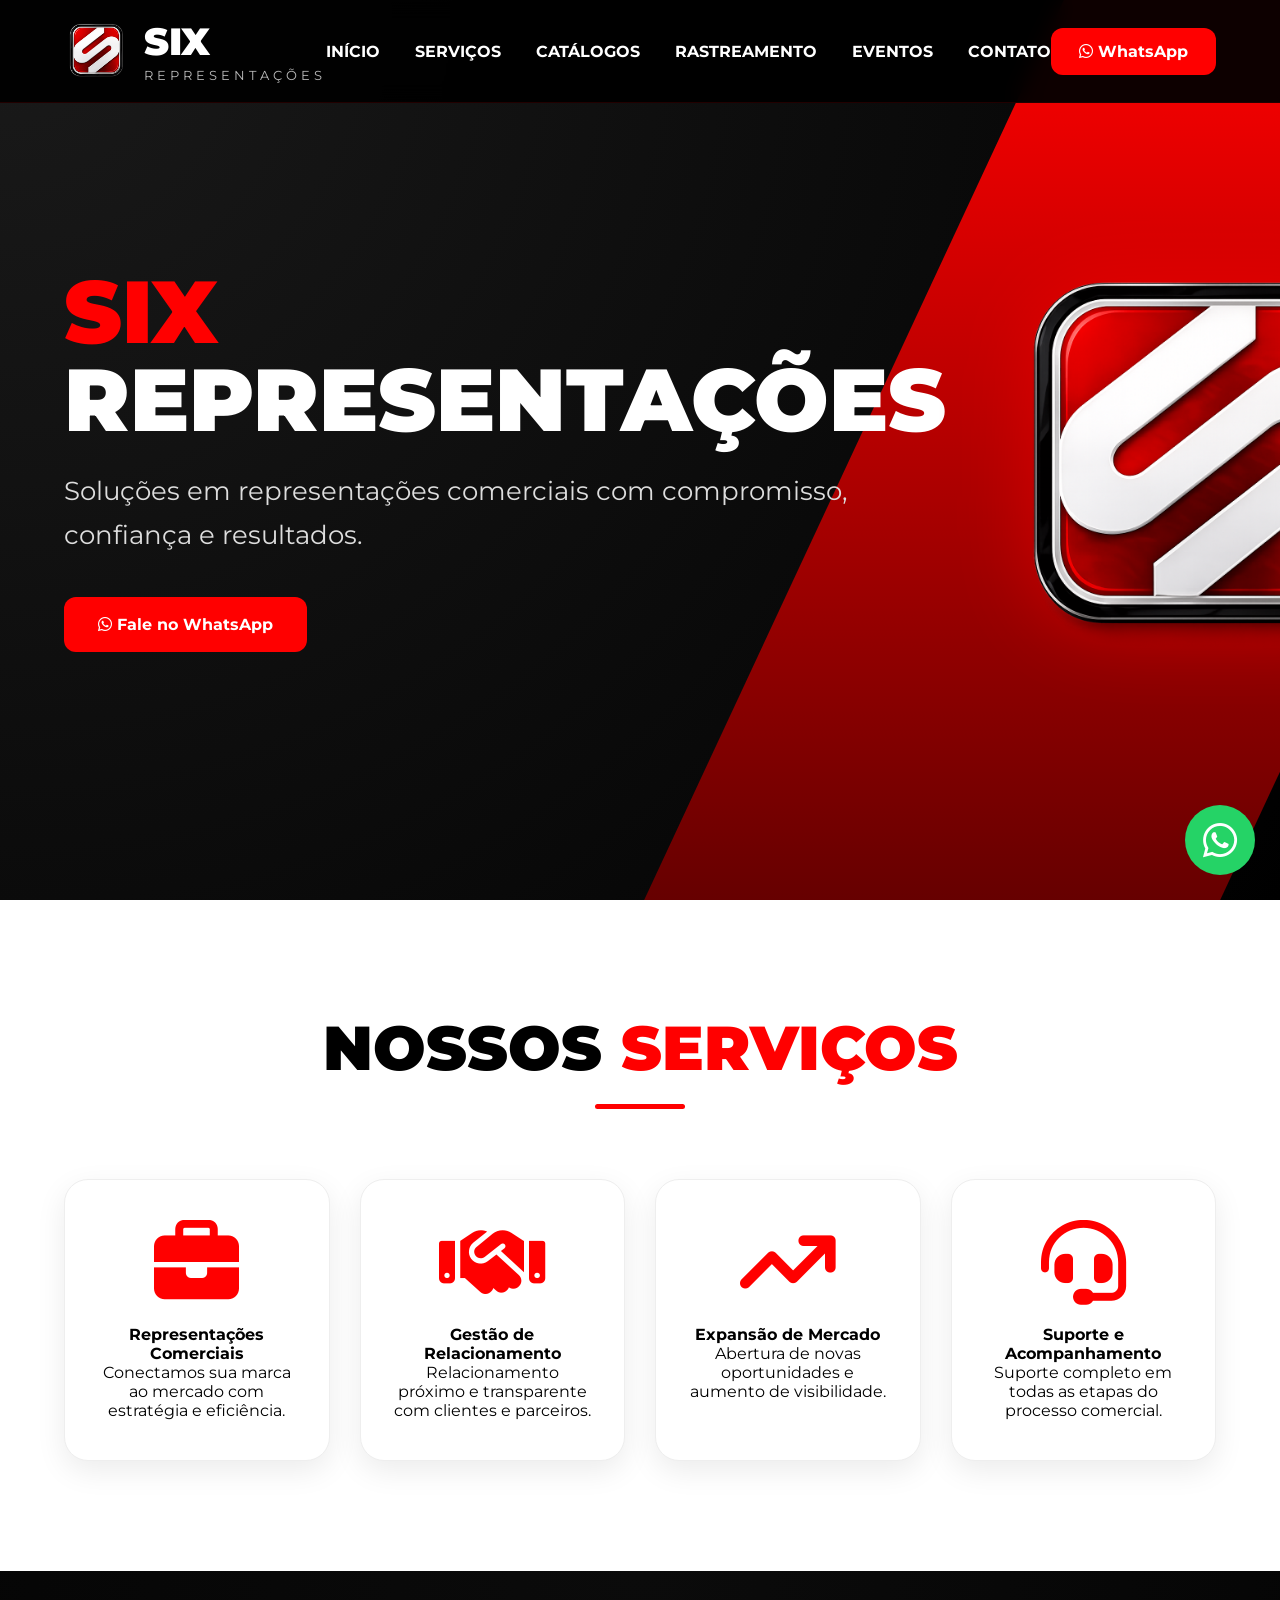
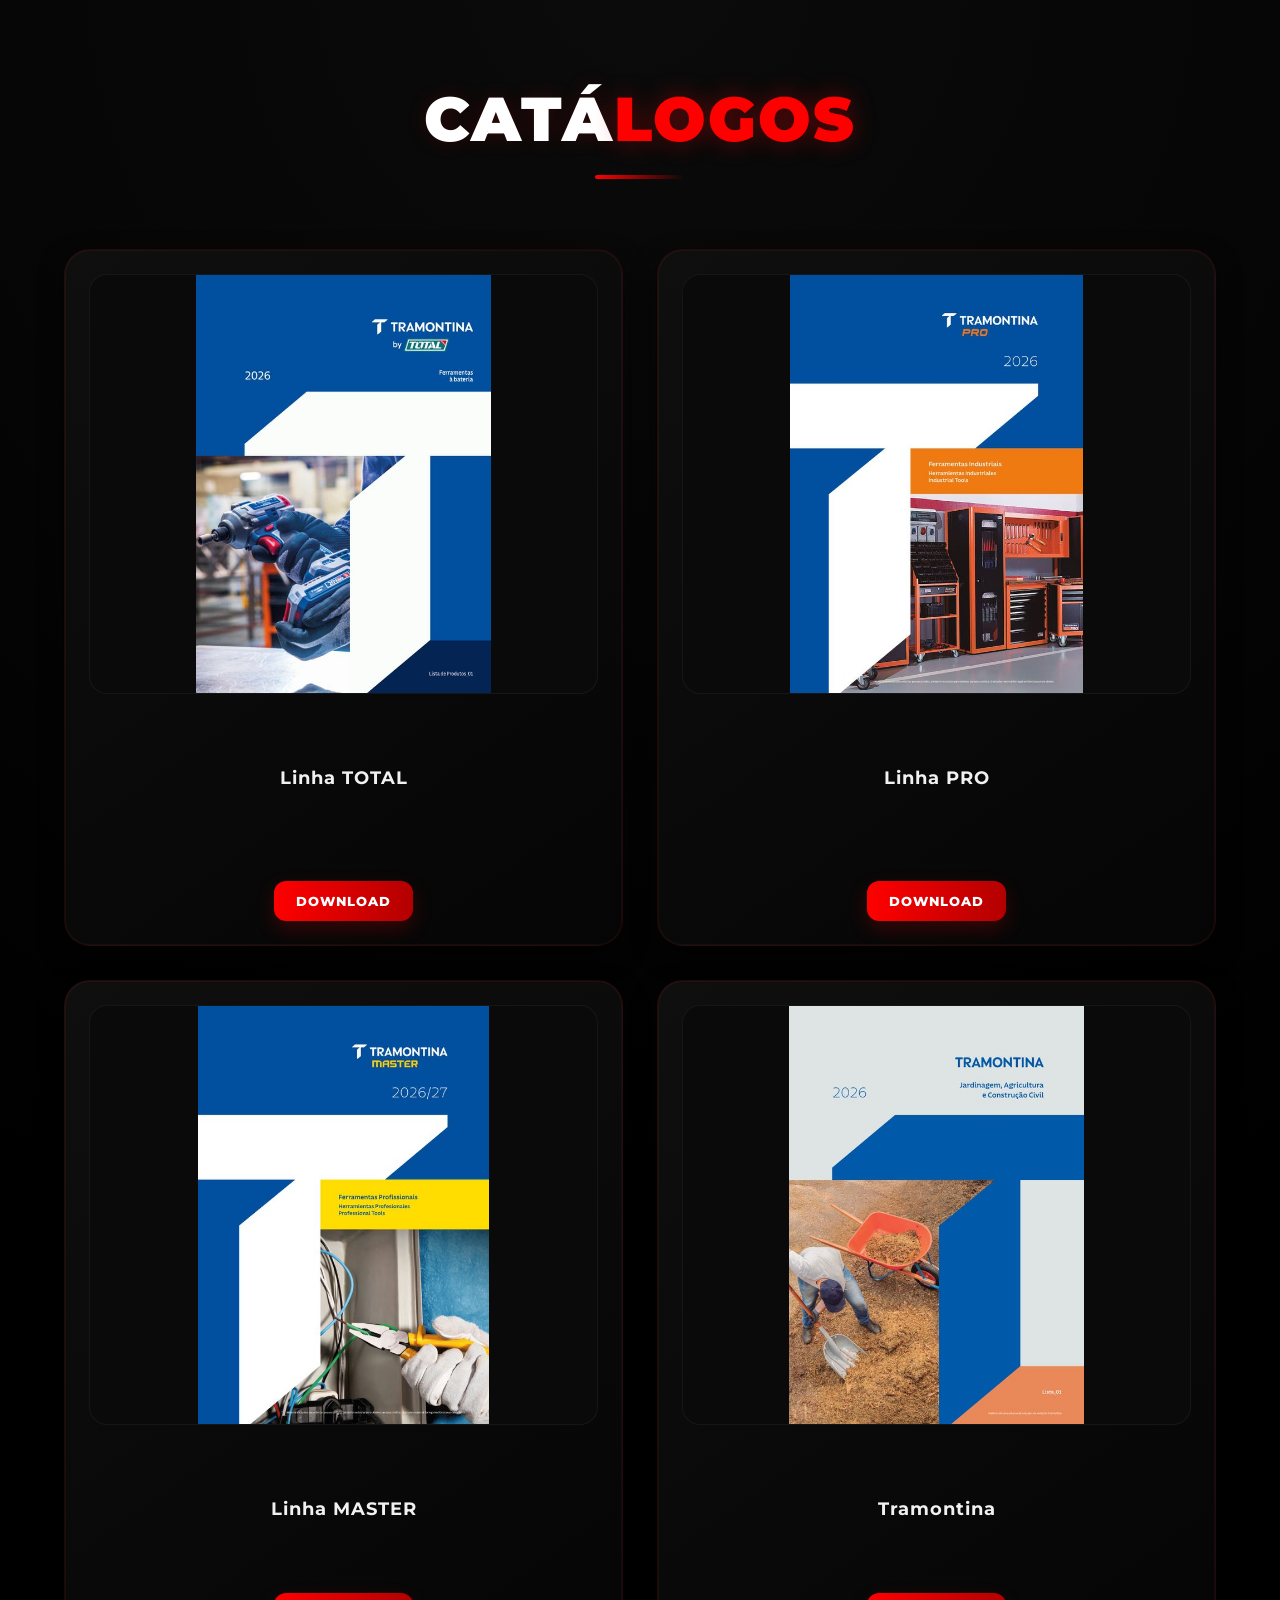
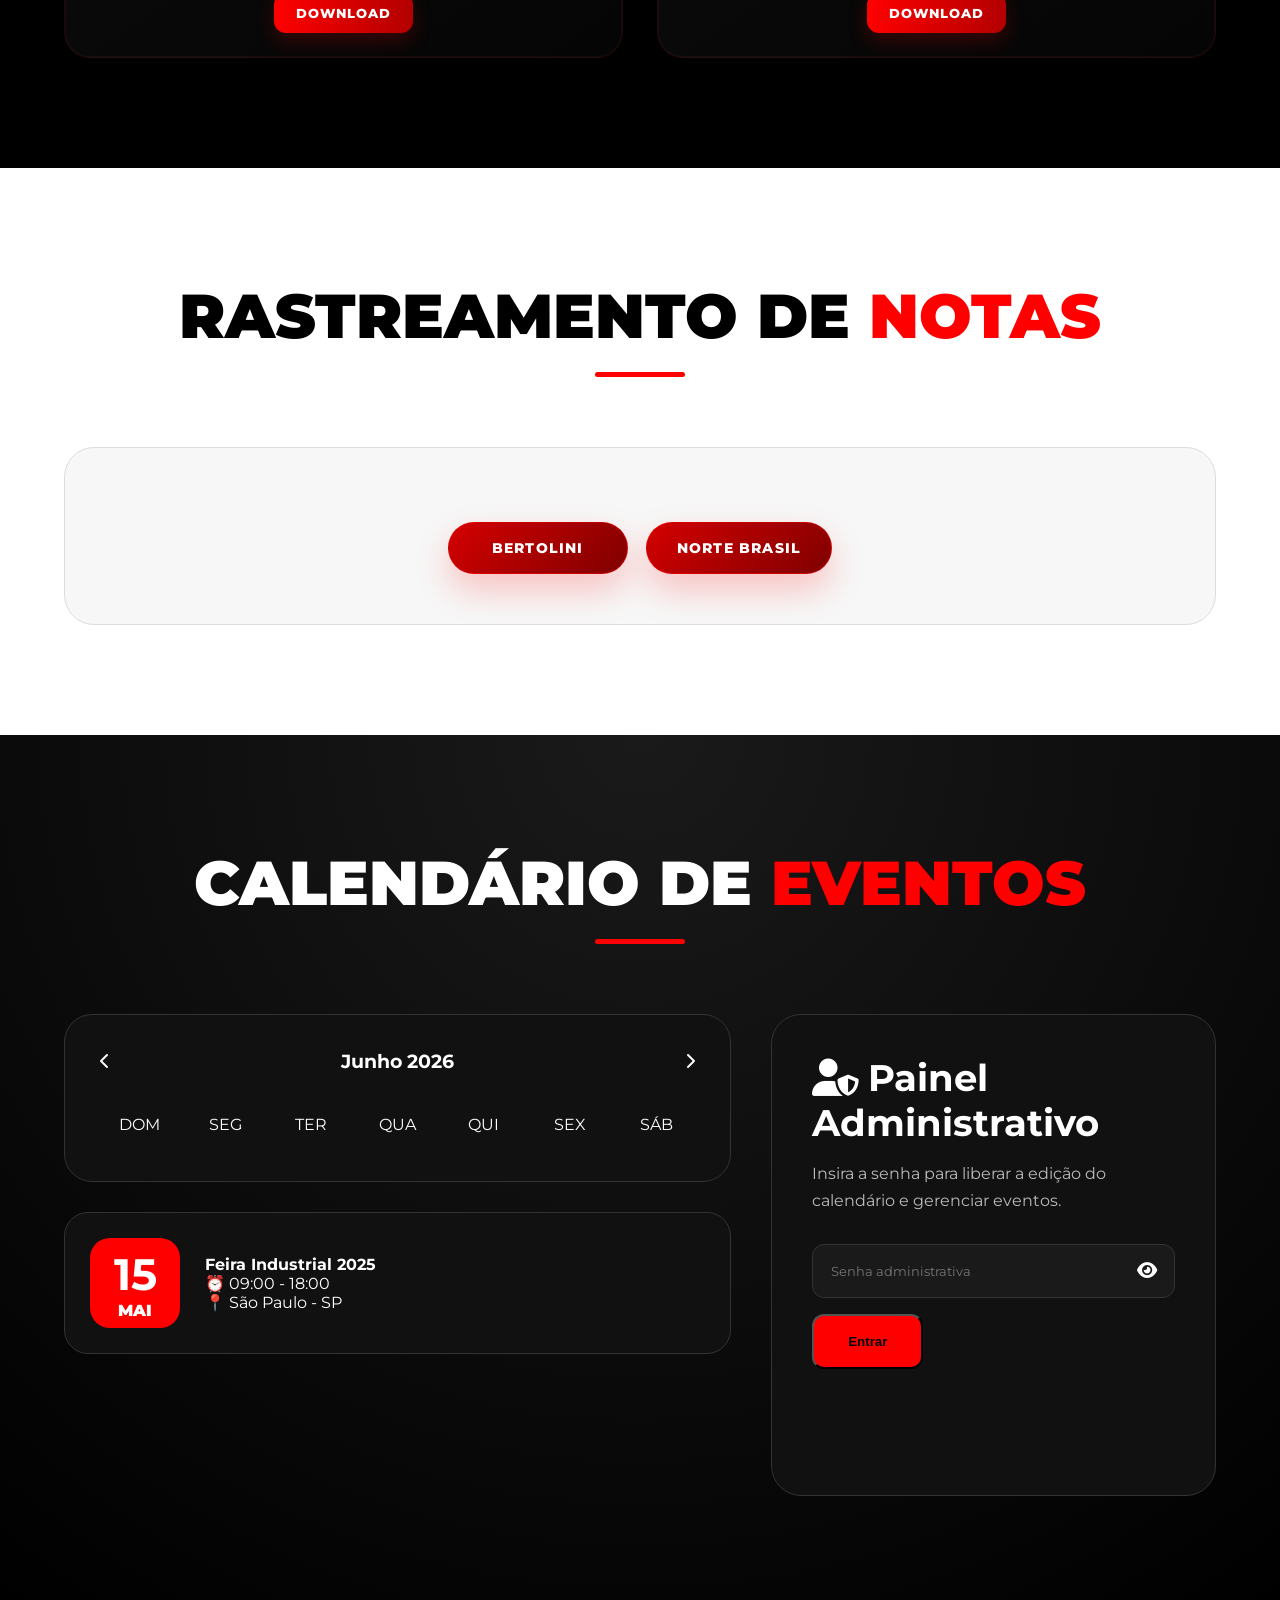
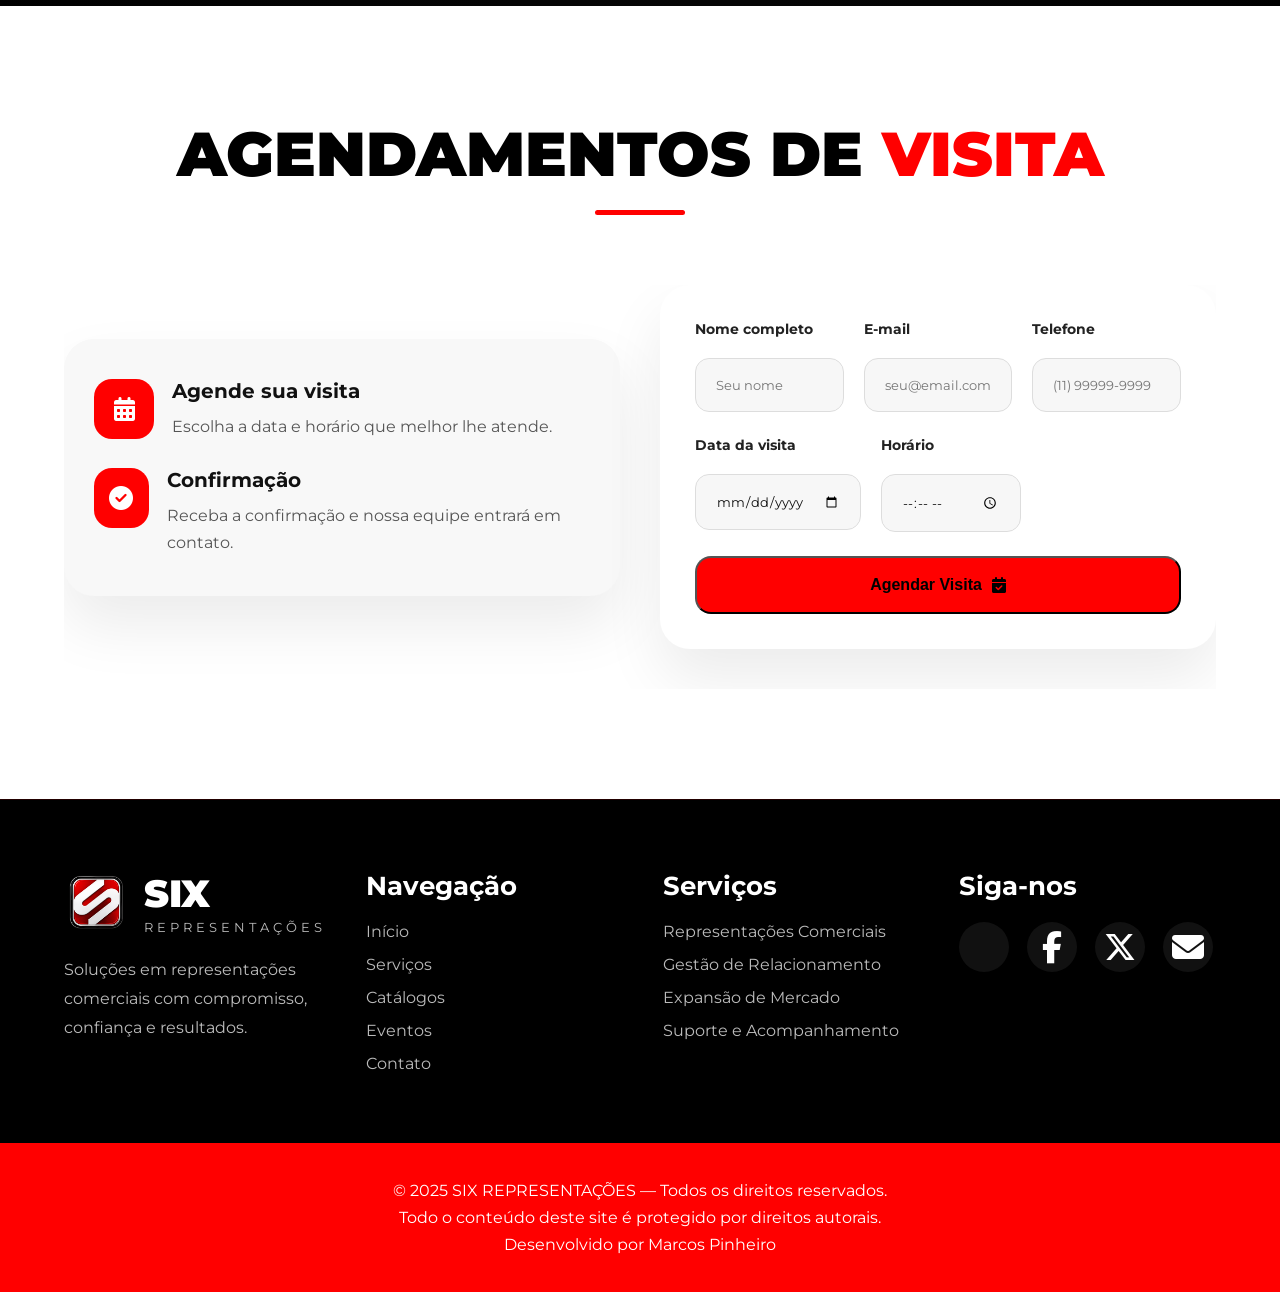
==== commit cd7ad794: "add js de envio de agendamento para wpp" ====
--- a/index.html
+++ b/index.html
@@ -87,7 +87,9 @@
 
 <div class="hero-buttons">
 
-<a href="#" class="btn-primary">
+<a href="https://wa.me/559691833600"
+   class="btn-primary"
+   target="_blank">
 <i class="fab fa-whatsapp"></i>
 Fale no WhatsApp
 </a>
@@ -429,6 +431,7 @@
           <i class="fas fa-calendar-check"></i>
         </button>
       </form>
+      <div id="visitList"></div>
     </div>
   </div>
 </section>
@@ -489,9 +492,8 @@
 
 <div class="social-icons">
 
-<a href="#">
-<i class="fab fa-instagram"></i>
-</a>
+<a href="https://www.instagram.com/six_oficial27/"
+   target="_blank">
 
 <a href="#">
 <i class="fab fa-facebook-f"></i>
@@ -809,59 +811,9 @@
   loginMessage.style.color = '#b5ffb5';
 }
 
-function loadVisits() {
-  const stored = localStorage.getItem(visitStorageKey);
-  if (stored) {
-    try {
-      visits = JSON.parse(stored);
-    } catch {
-      visits = [];
-    }
-  }
-  renderVisits();
-}
-
-function saveVisits() {
-  localStorage.setItem(visitStorageKey, JSON.stringify(visits));
-}
-
-function formatVisitDate(dateString) {
-  const dateObj = new Date(dateString);
-  return dateObj.toLocaleDateString('pt-BR', {
-    day: '2-digit',
-    month: '2-digit',
-    year: 'numeric'
-  });
-}
-
-function renderVisits() {
-  visitList.innerHTML = '';
-
-  if (!visits.length) {
-    visitList.innerHTML = '<p style="color:#555;">Nenhum agendamento de visita cadastrado.</p>';
-    return;
-  }
-
-  visits.forEach(visit => {
-    const card = document.createElement('div');
-    card.className = 'booking-card';
-    const whatsappText = `Agendamento de visita: ${visit.name} - ${visit.email} - ${visit.phone}. Data: ${formatVisitDate(visit.date)} às ${visit.time}.`;
-    card.innerHTML = `
-      <div class="booking-info">
-        <p><strong>${visit.name}</strong></p>
-        <p>${visit.email}</p>
-        <p>${visit.phone}</p>
-        <p>${formatVisitDate(visit.date)} ⏰ ${visit.time}</p>
-      </div>
-      <a class="btn-secondary whatsapp-booking" href="https://wa.me/${whatsappPhone}?text=${encodeURIComponent(whatsappText)}" target="_blank" rel="noopener noreferrer">
-        Enviar no WhatsApp
-      </a>
-    `;
-    visitList.appendChild(card);
-  });
-}
-
-function handleVisitSubmit(e) {
+/* AGENDAMENTOS */
+
+visitForm.addEventListener('submit', function (e) {
   e.preventDefault();
 
   const name = visitNameInput.value.trim();
@@ -871,27 +823,27 @@
   const time = visitTimeInput.value;
 
   if (!name || !email || !phone || !date || !time) {
-    alert('Preencha todos os campos obrigatórios antes de agendar.');
+    alert('Preencha todos os campos');
     return;
   }
 
-  const visitData = {
-    name,
-    email,
-    phone,
-    date,
-    time
-  };
-
-  visits.push(visitData);
-  saveVisits();
-  renderVisits();
+  const message = `📅 Novo Agendamento
+
+Nome: ${name}
+Email: ${email}
+Telefone: ${phone}
+Data: ${date}
+Hora: ${time}`;
+
+  const url = `https://wa.me/559691833600?text=${encodeURIComponent(message)}`;
+
+  window.open(url, '_blank');
+
   visitForm.reset();
-
-  const whatsappMessage = `Novo agendamento de visita:\nNome: ${name}\nE-mail: ${email}\nTelefone: ${phone}\nData: ${formatVisitDate(date)}\nHorário: ${time}`;
-  const whatsappUrl = `https://wa.me/${whatsappPhone}?text=${encodeURIComponent(whatsappMessage)}`;
-  window.open(whatsappUrl, '_blank');
-}
+});
+
+
+loadVisits();
 
 function handleLogin() {
   const password = adminPasswordInput.value.trim();
@@ -917,7 +869,6 @@
 togglePasswordButton.addEventListener('click', togglePasswordVisibility);
 cancelEditButton.addEventListener('click', cancelEdit);
 eventForm.addEventListener('submit', handleEventSubmit);
-visitForm.addEventListener('submit', handleVisitSubmit);
 
 window.addEventListener('beforeinstallprompt', (e) => {
   e.preventDefault();
@@ -942,7 +893,6 @@
 
 generateCalendarDays();
 loadEvents();
-loadVisits();
 
 if ('serviceWorker' in navigator) {
   window.addEventListener('load', () => {
@@ -952,6 +902,37 @@
   });
 }
 
+
+visitForm.addEventListener('submit', function (e) {
+  e.preventDefault();
+
+  const name = visitNameInput.value.trim();
+  const email = visitEmailInput.value.trim();
+  const phone = visitPhoneInput.value.trim();
+  const date = visitDateInput.value;
+  const time = visitTimeInput.value;
+
+  if (!name || !email || !phone || !date || !time) {
+    alert('Preencha todos os campos');
+    return;
+  }
+
+  const message =
+`📅 Novo Agendamento
+
+Nome: ${name}
+Email: ${email}
+Telefone: ${phone}
+Data: ${date}
+Hora: ${time}`;
+
+  const url = `https://wa.me/559691833600?text=${encodeURIComponent(message)}`;
+
+  window.open(url, '_blank');
+
+  visitForm.reset();
+});
+
 </script>
 
 </body>
--- a/css/style.css
+++ b/css/style.css
@@ -1,3 +1,101 @@
+/* ===================================== */
+/* CORREÇÃO EVENTOS E AGENDAMENTOS */
+/* ===================================== */
+
+.event-admin-wrapper,
+.booking-wrapper{
+  width:100%;
+  overflow:hidden;
+}
+
+.calendar,
+.admin-box,
+.booking-form,
+.booking-info-panel{
+  width:100%;
+  max-width:100%;
+  overflow:hidden;
+  box-sizing:border-box;
+}
+
+.calendar-grid{
+  width:100%;
+  overflow-x:auto;
+}
+
+.calendar-grid div{
+  min-width:0;
+  word-break:break-word;
+}
+
+.booking-form input,
+.booking-form select,
+.booking-form textarea,
+.booking-form button{
+  width:100%;
+  max-width:100%;
+  box-sizing:border-box;
+}
+
+.booking-fields-row{
+  width:100%;
+}
+
+.event-card{
+  width:100%;
+  max-width:100%;
+  overflow:hidden;
+  flex-wrap:wrap;
+}
+
+.event-date{
+  flex-shrink:0;
+}
+
+/* MOBILE */
+@media (max-width: 768px){
+
+  .event-admin-wrapper,
+  .booking-wrapper{
+    grid-template-columns:1fr;
+    gap:20px;
+  }
+
+  .calendar,
+  .admin-box,
+  .booking-form,
+  .booking-info-panel{
+    padding:20px;
+  }
+
+  .calendar-grid{
+    gap:4px;
+  }
+
+  .calendar-grid div{
+    padding:8px 4px;
+    font-size:12px;
+  }
+
+  .event-card{
+    flex-direction:column;
+    text-align:center;
+  }
+
+  .event-date{
+    width:70px;
+    height:70px;
+  }
+
+  .event-date strong{
+    font-size:30px;
+  }
+
+  .booking-fields-row{
+    grid-template-columns:1fr;
+  }
+}
+
 /* ===================================== */
 /* RESET */
 /* ===================================== */
@@ -1031,4 +1129,92 @@
     top:0;
   }
 
+}
+
+/* ===================================== */
+/* HERO MOBILE CENTRALIZADO */
+/* ===================================== */
+
+@media (max-width: 1100px){
+
+  .hero{
+    padding-top:140px;
+    text-align:center;
+  }
+
+  .hero-content{
+    display:flex;
+    flex-direction:column-reverse;
+    align-items:center;
+    justify-content:center;
+    gap:40px;
+  }
+
+  .hero-text{
+    width:100%;
+    display:flex;
+    flex-direction:column;
+    align-items:center;
+    justify-content:center;
+  }
+
+  .hero-text h2{
+    font-size:42px;
+    text-align:center;
+  }
+
+  .hero-text p{
+    font-size:18px;
+    text-align:center;
+    max-width:600px;
+  }
+
+  .hero-buttons{
+    justify-content:center;
+    align-items:center;
+    width:100%;
+  }
+
+  .hero-logo{
+    width:100%;
+    display:flex;
+    justify-content:center;
+    align-items:center;
+  }
+
+  .hero-logo img{
+    height:220px;
+    max-width:90%;
+  }
+
+  .hero::before{
+    display:none;
+  }
+}
+
+@media (max-width: 600px){
+
+  .hero-text h2{
+    font-size:34px;
+    line-height:1.1;
+  }
+
+  .hero-text p{
+    font-size:16px;
+  }
+
+  .hero-buttons{
+    flex-direction:column;
+    width:100%;
+  }
+
+  .hero-buttons a{
+    width:100%;
+    max-width:320px;
+    text-align:center;
+  }
+
+  .hero-logo img{
+    height:180px;
+  }
 }
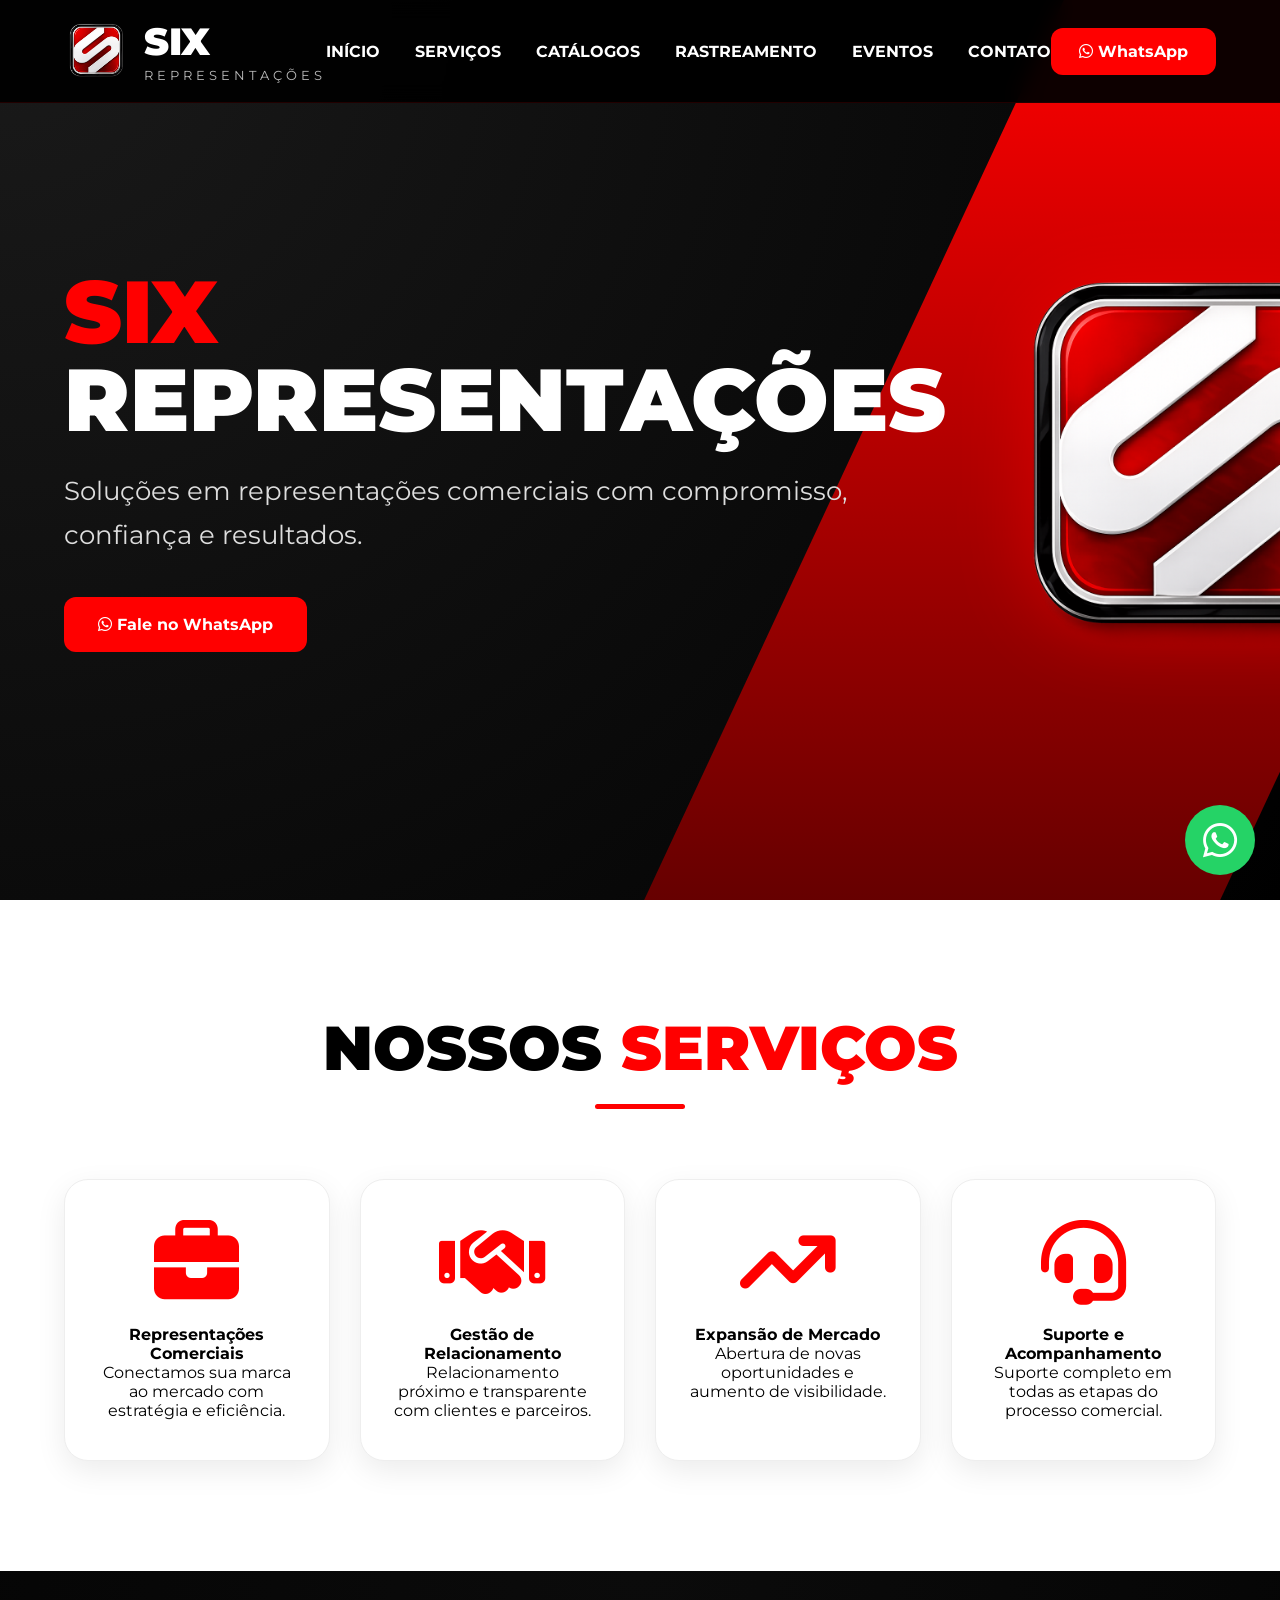
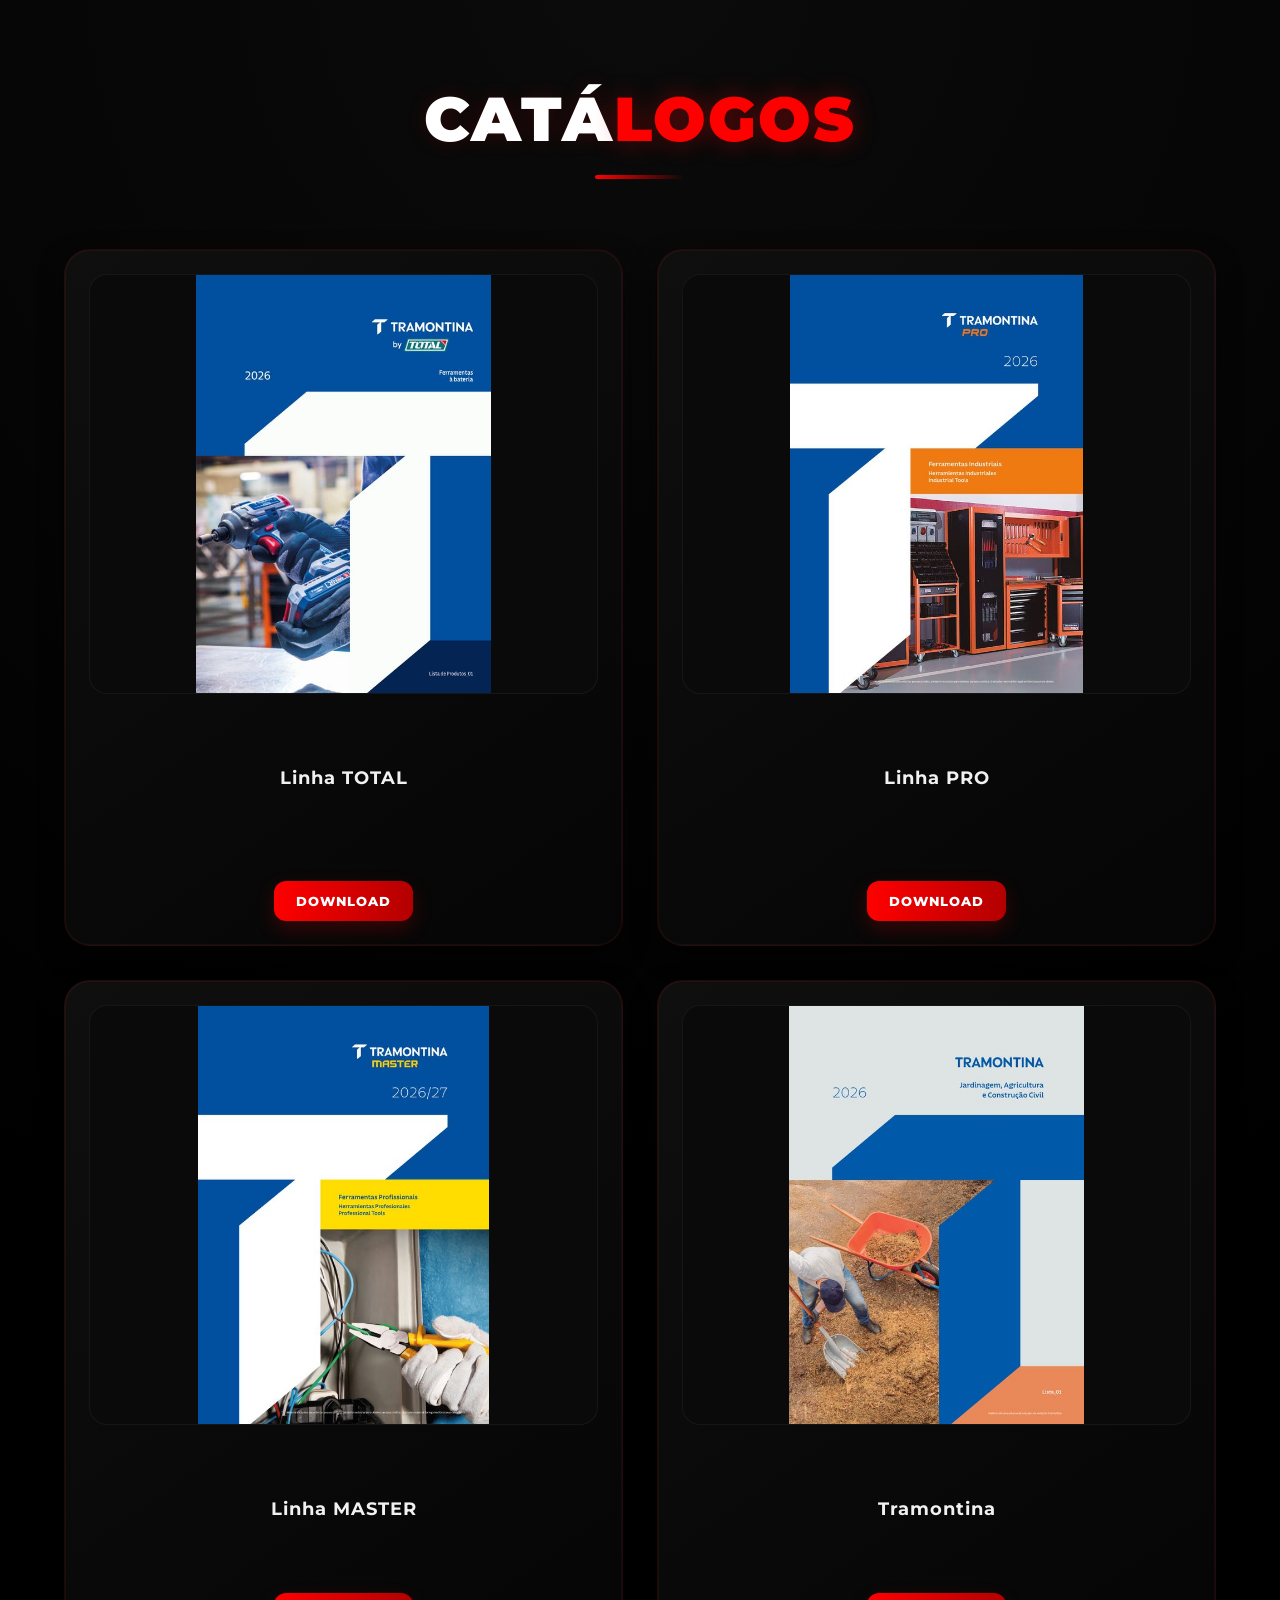
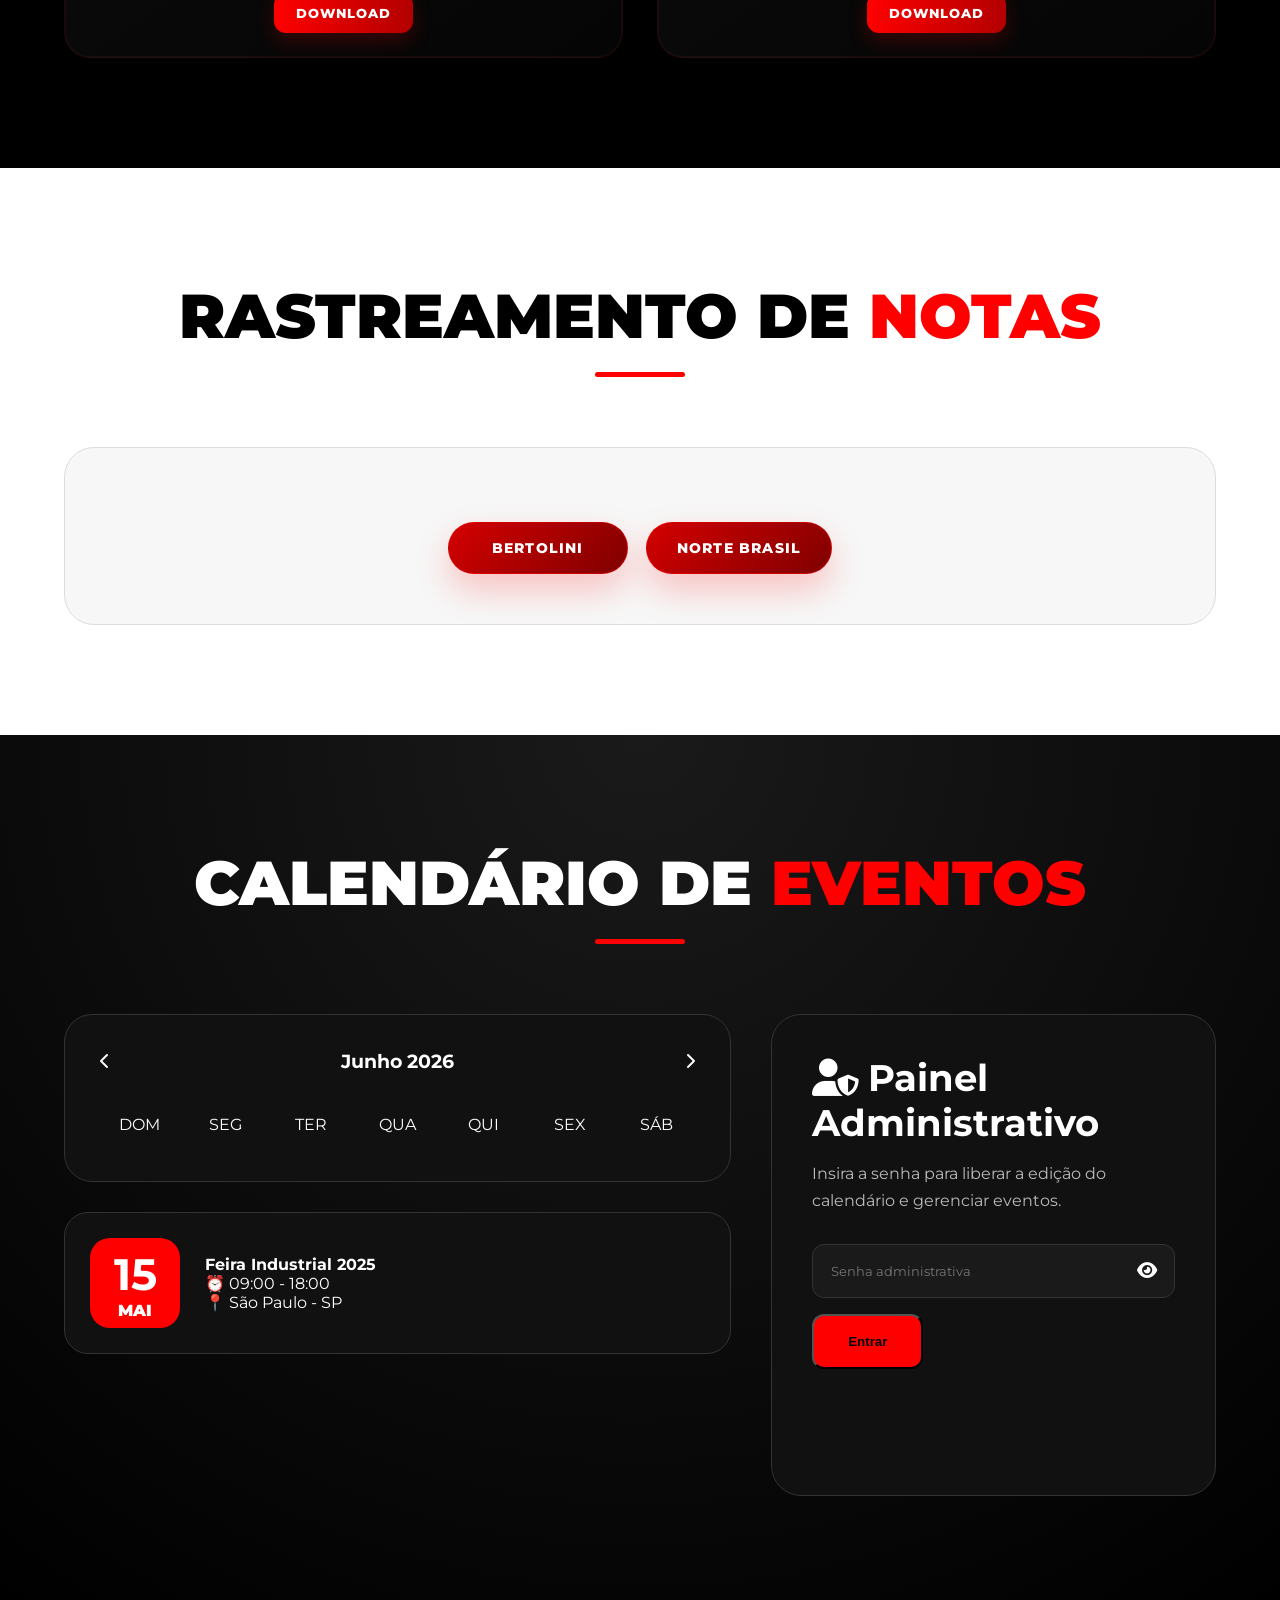
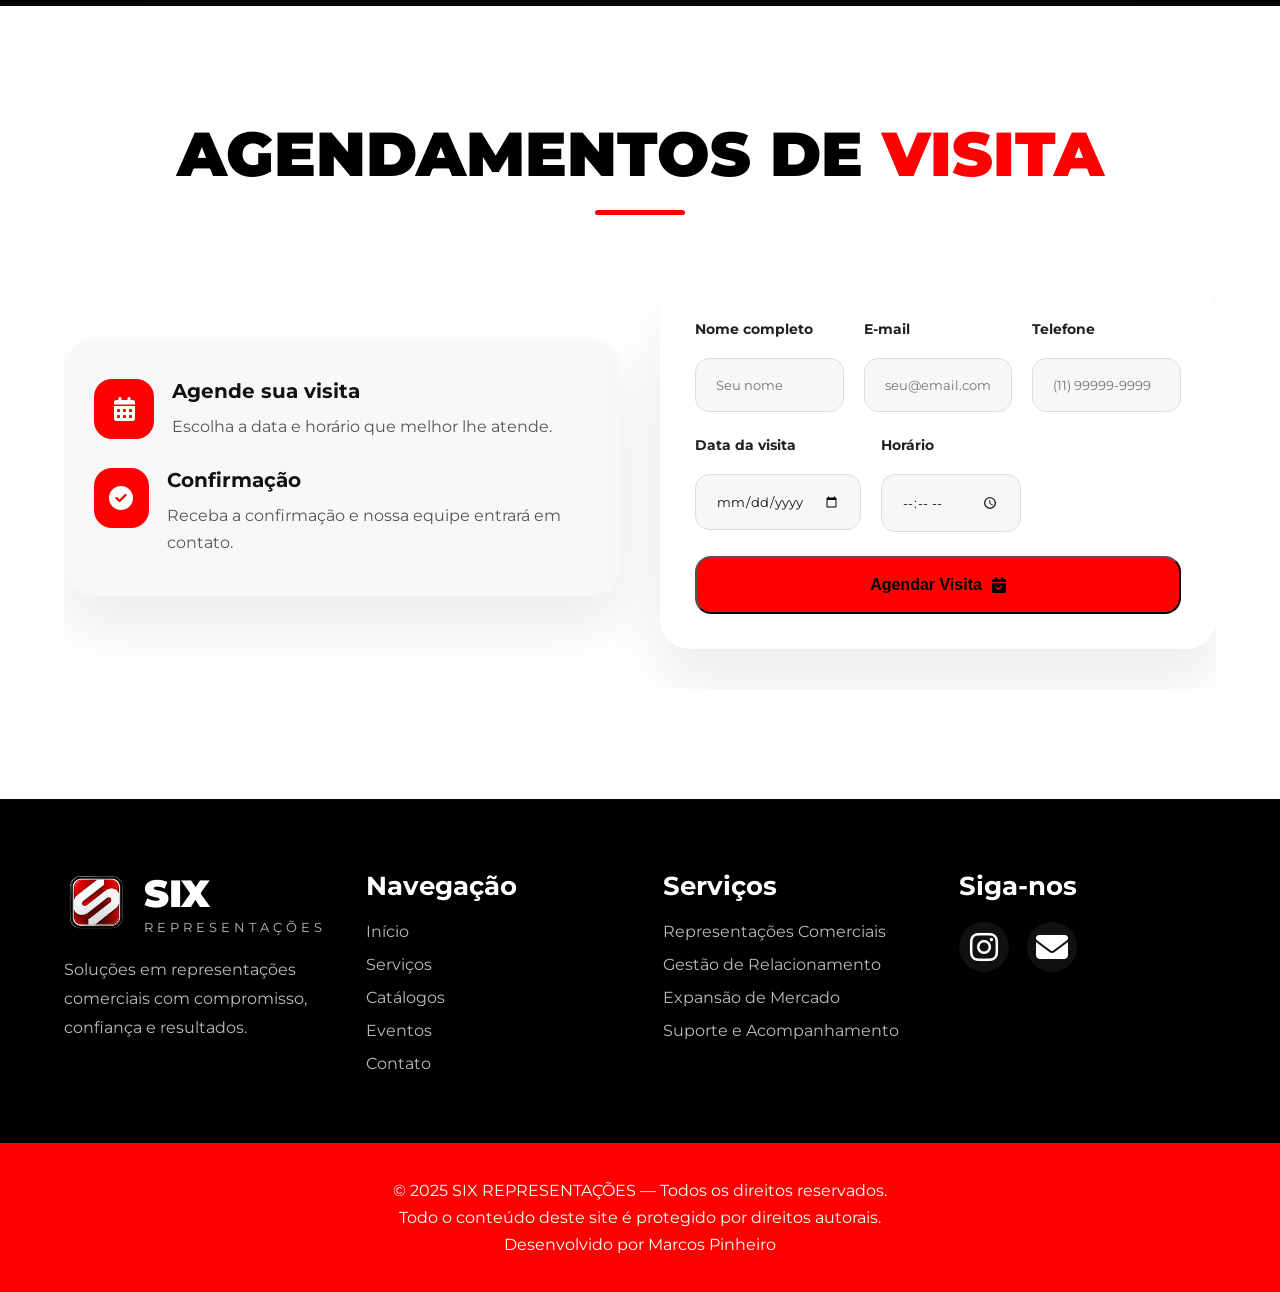
==== commit 935069b1: "add do email e do instagram" ====
--- a/index.html
+++ b/index.html
@@ -494,16 +494,10 @@
 
 <a href="https://www.instagram.com/six_oficial27/"
    target="_blank">
-
-<a href="#">
-<i class="fab fa-facebook-f"></i>
-</a>
-
-<a href="#">
-<i class="fab fa-x-twitter"></i>
-</a>
-
-<a href="#">
+   <i class="fab fa-instagram"></i>
+
+<a href="mailto:sixrepresenta27@gmail.com"
+   target="_blank">
 <i class="fas fa-envelope"></i>
 </a>
 
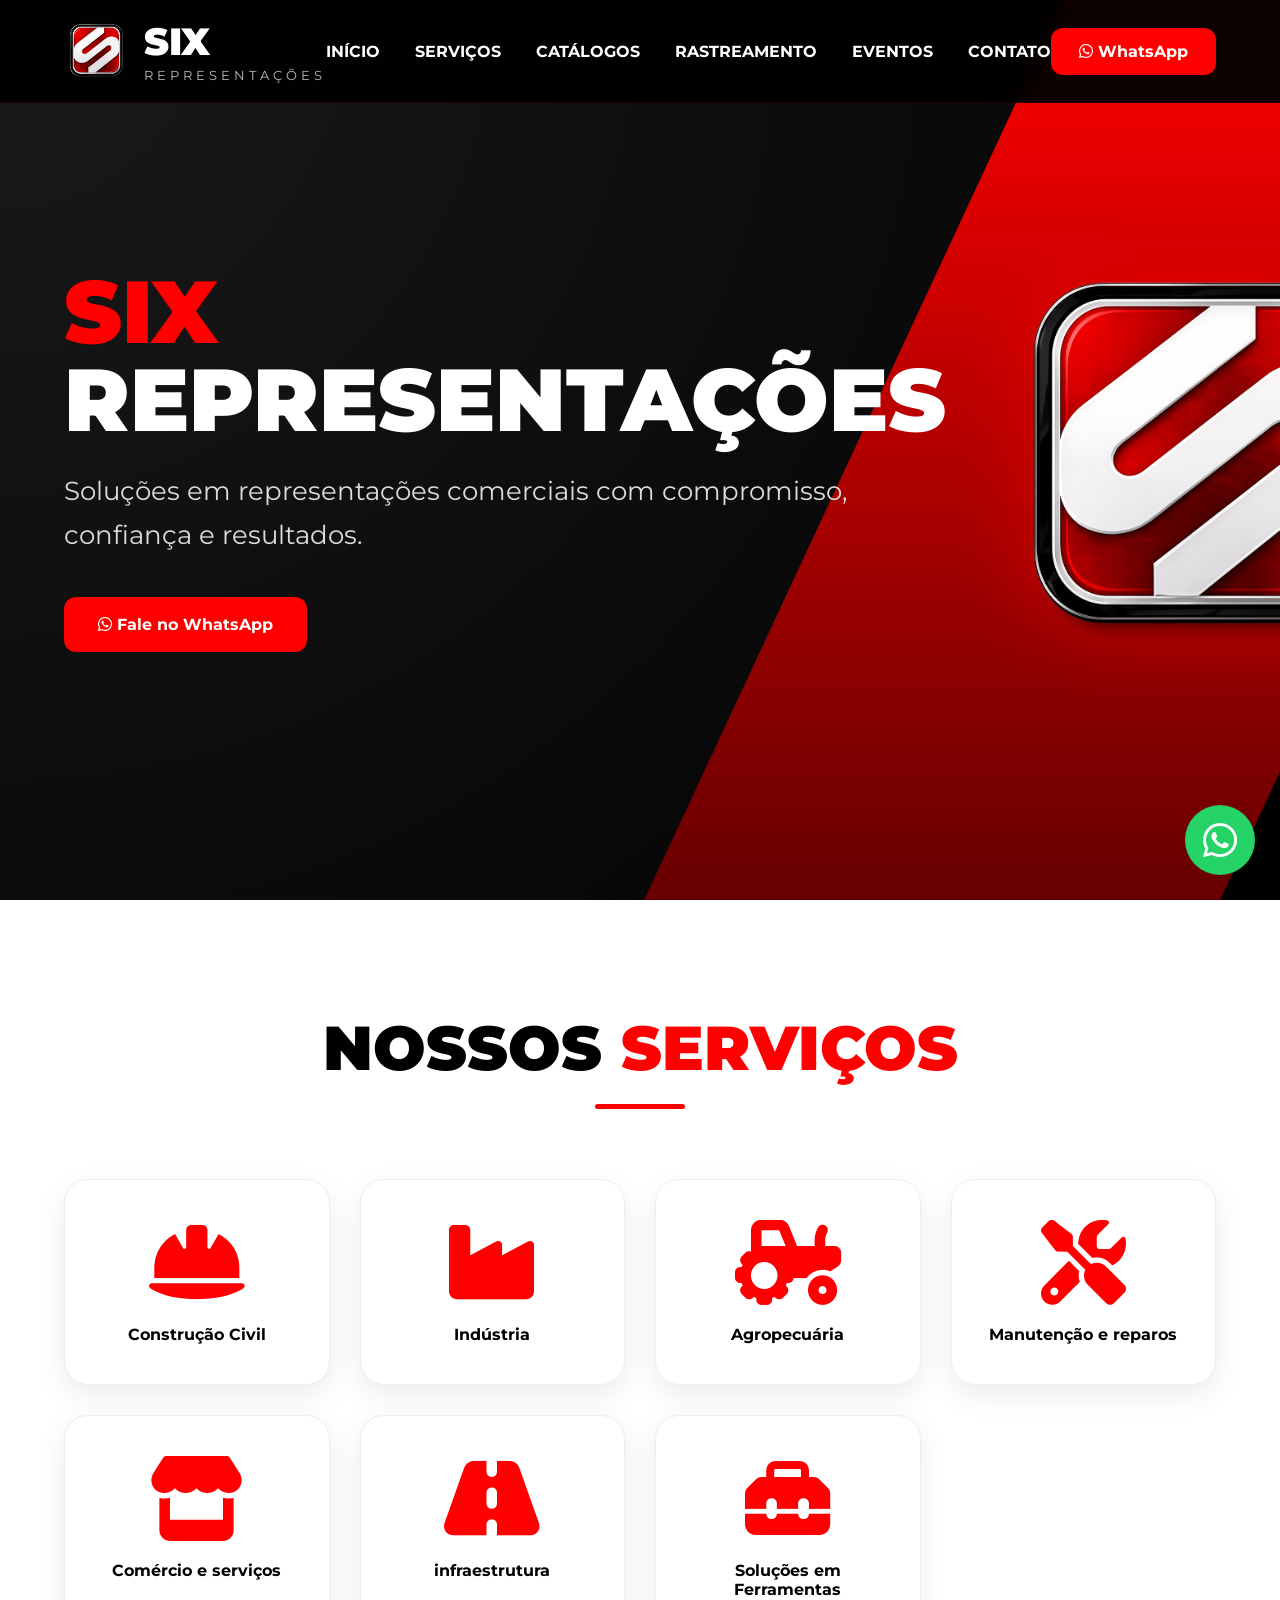
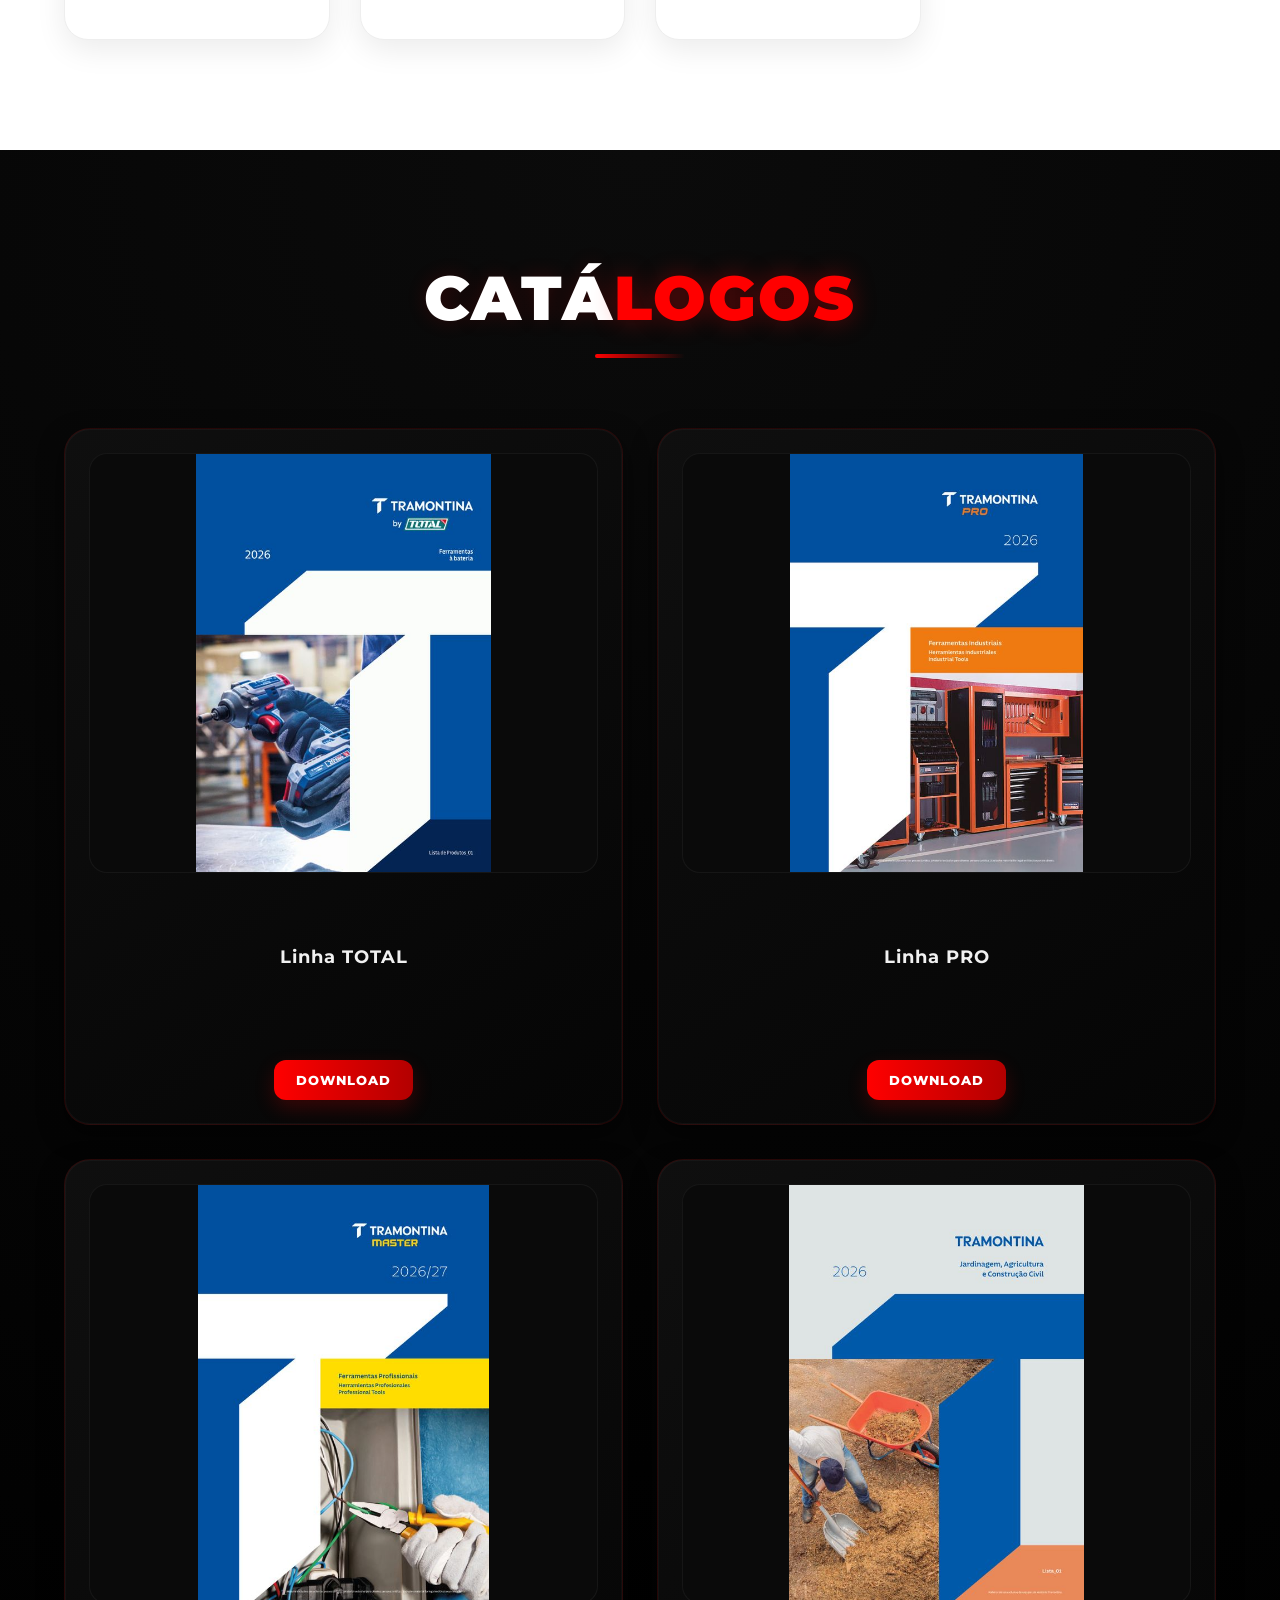
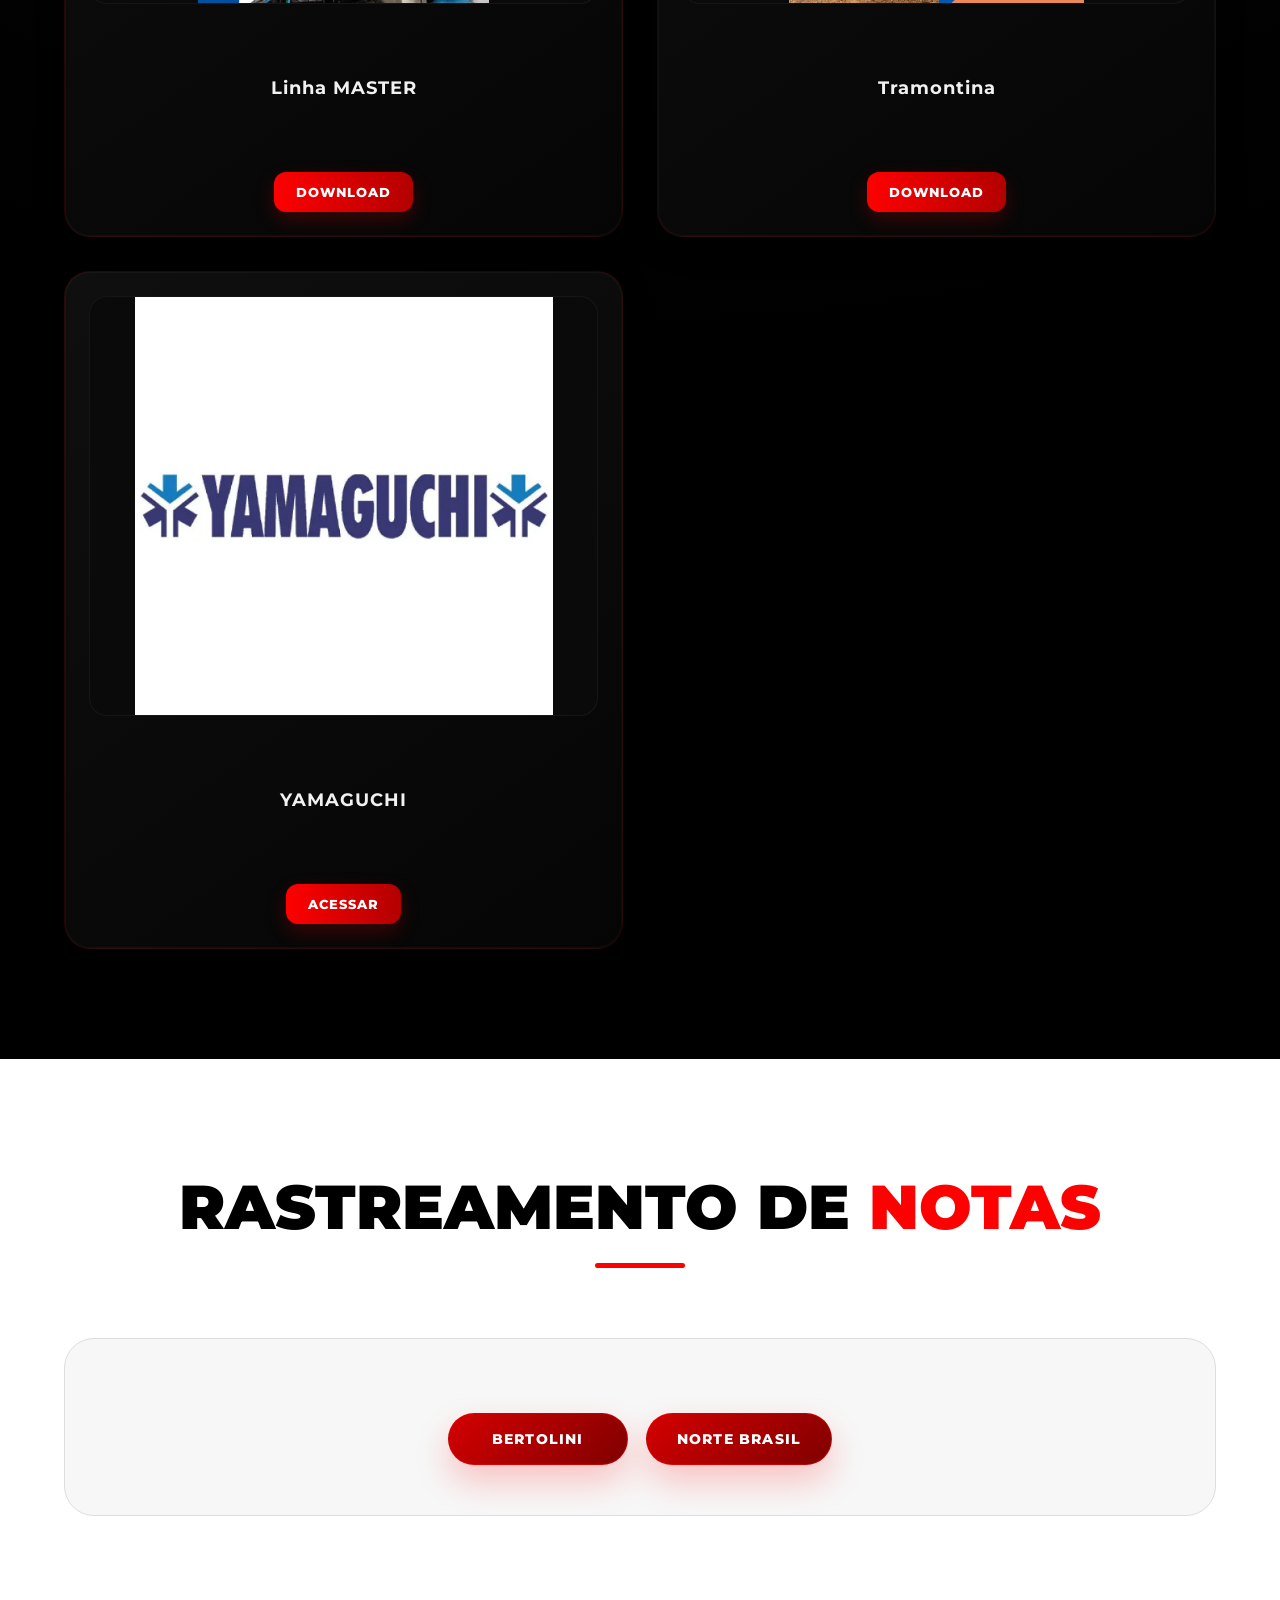
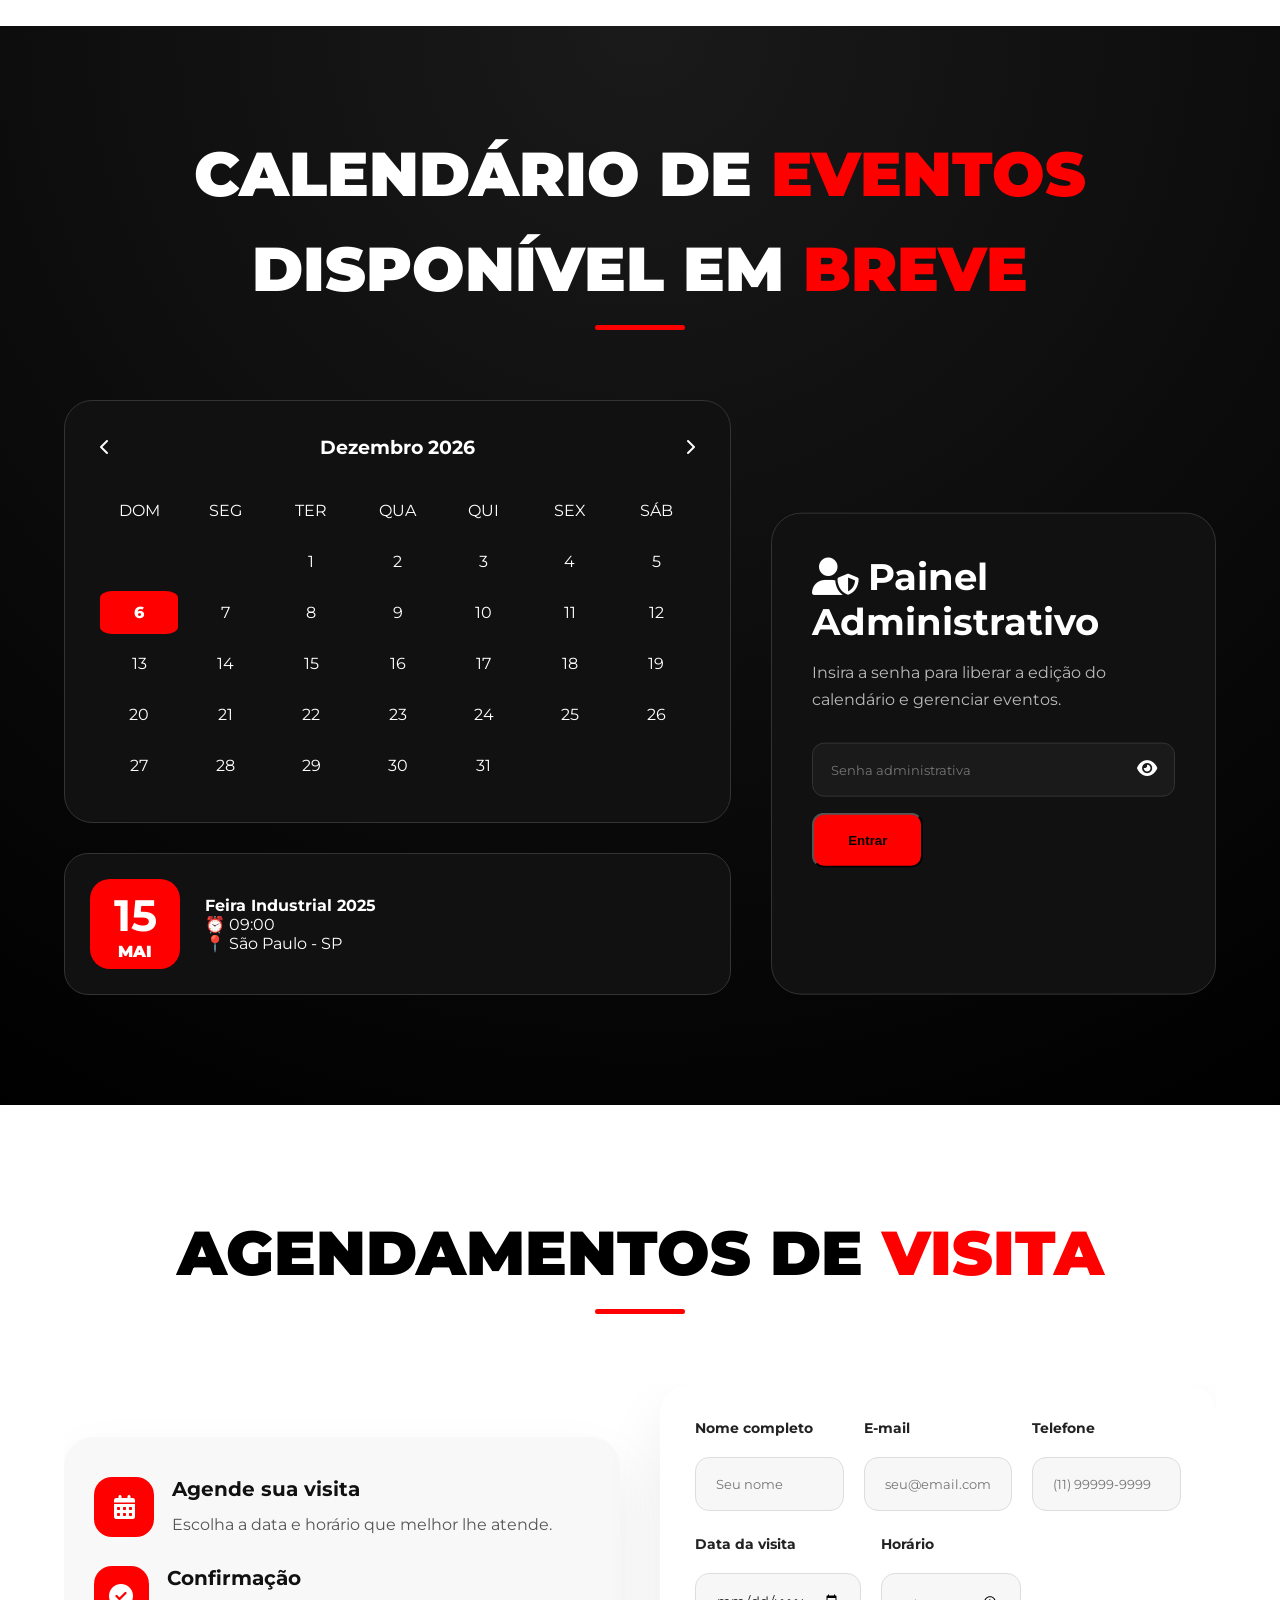
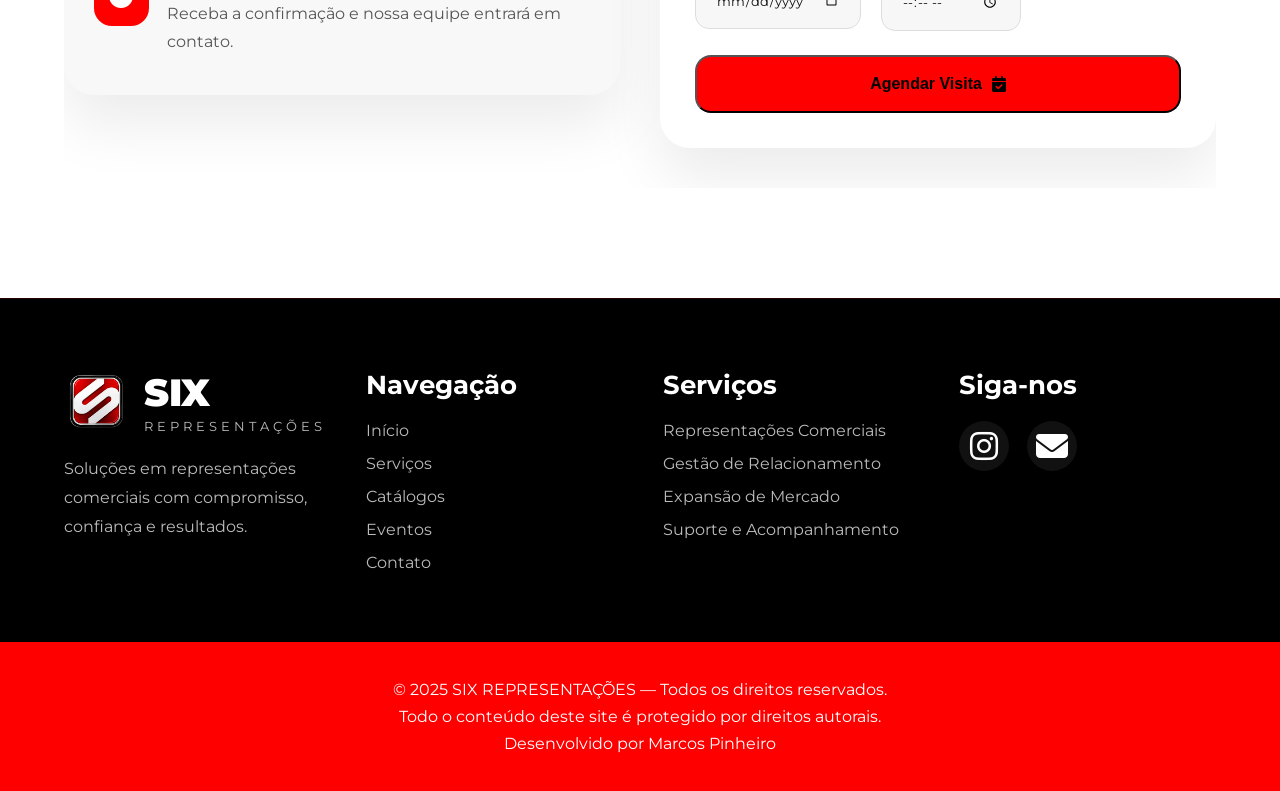
==== commit b82c34e4: "add de <i/>" ====
--- a/index.html
+++ b/index.html
@@ -6,6 +6,7 @@
 <meta name="viewport" content="width=device-width, initial-scale=1.0">
 <meta name="theme-color" content="#ff0000">
 <link rel="manifest" href="manifest.json">
+<link rel="shortcut icon" href="favicon/favicon.ico" type="image/x-icon">
 
 <link rel="stylesheet" href="css/style.css">
 
@@ -125,34 +126,52 @@
 
 <div class="card">
 <div class="icon">
-<i class="fas fa-briefcase"></i>
-</div>
-<h4>Representações Comerciais</h4>
-<p>Conectamos sua marca ao mercado com estratégia e eficiência.</p>
+<i class="fas fa-hard-hat"></i> <!-- Capacete de obra -->
+</div>
+<h4>Construção Civil</h4>
 </div>
 
 <div class="card">
 <div class="icon">
-<i class="fas fa-handshake"></i>
-</div>
-<h4>Gestão de Relacionamento</h4>
-<p>Relacionamento próximo e transparente com clientes e parceiros.</p>
+<i class="fas fa-industry"></i> <!-- Fábrica -->
+</div>
+<h4>Indústria</h4>
 </div>
 
 <div class="card">
 <div class="icon">
-<i class="fas fa-arrow-trend-up"></i>
-</div>
-<h4>Expansão de Mercado</h4>
-<p>Abertura de novas oportunidades e aumento de visibilidade.</p>
+<i class="fas fa-tractor"></i> <!-- Trator -->
+</div>
+<h4>Agropecuária</h4>
 </div>
 
 <div class="card">
 <div class="icon">
-<i class="fas fa-headset"></i>
-</div>
-<h4>Suporte e Acompanhamento</h4>
-<p>Suporte completo em todas as etapas do processo comercial.</p>
+<i class="fas fa-tools"></i> <!-- Ferramentas de manutenção -->
+</div>
+<h4>Manutenção e reparos</h4>
+</div>
+
+<div class="card">
+<div class="icon">
+<i class="fas fa-store"></i> <!-- Serviços -->
+</div>
+<h4>Comércio e serviços</h4>
+</div>
+
+
+<div class="card">
+<div class="icon">
+<i class="fas fa-road"></i> <!-- infraestrutura -->
+</div>
+<h4>infraestrutura</h4>
+</div>
+
+<div class="card">
+<div class="icon">
+<i class="fas fa-toolbox"></i> <!-- Soluções em ferramentas -->
+</div>
+<h4>Soluções em Ferramentas</h4>
 </div>
 
 </div>
@@ -214,6 +233,15 @@
         <br>
         <a href="PDFs  CATALAGOS FERRAMENTAS/Ferramentas_utilidades_e_equipamentos_para_jardinagem_agricultura_e_construcao_civil_526d62ff76.pdf" style="color: black;" target="_blank">Download</a>
       </div>
+      <div class="card">
+        <div class="icon">
+          <img src="IMAGENS CATÁLOGOS FERRAMENTAS/yamaguchi-600x600.jpg.webp" alt="" srcset="">
+        </div>
+        <br>
+        <p>YAMAGUCHI</p>
+        <br>
+        <a href="https://yamaguchi.com.br/" style="color: black;" target="_blank">Acessar</a>
+      </div>
       
     </div>
     
@@ -236,7 +264,7 @@
 
       <div class="rastreamento-links">
         <a class="marca premium" href="https://www.tbl.com.br/RastreamentoCarga#" target="_blank" rel="noopener noreferrer">Bertolini</a>
-        <a class="marca premium" href="https://ssw.inf.br/2/rastreamento_dest?pwd=2&" target="_blank" rel="noopener noreferrer">Norte Brasil</a>
+        <a class="marca premium" href="https://ssw.inf.br/2/rastreamento?" target="_blank" rel="noopener noreferrer">Norte Brasil</a>
       </div>
 
     </div>
@@ -252,7 +280,9 @@
 <div class="container">
 
 <div class="section-title">
-<h3>Calendário de <span>Eventos</span></h3>
+<h3>Calendário  de <span>Eventos</span></h3>
+<br>
+<h3>Disponível em <span>Breve</span></h3>
 <div class="divider"></div>
 </div>
 
@@ -369,7 +399,7 @@
 </div>
 
 </section>
-
+<!--AGENDAMENTO DE VISITAS-->
 <section class="white-section" id="agendamentos">
   <div class="container">
     <div class="section-title">
@@ -519,7 +549,7 @@
 
 <p>
 Desenvolvido por 
-<a href="https://seusite.com" target="_blank">
+<a href="https://wa.me/5591982397142" target="_blank">
 Marcos Pinheiro
 </a>
 </p>
@@ -806,38 +836,7 @@
 }
 
 /* AGENDAMENTOS */
-
-visitForm.addEventListener('submit', function (e) {
-  e.preventDefault();
-
-  const name = visitNameInput.value.trim();
-  const email = visitEmailInput.value.trim();
-  const phone = visitPhoneInput.value.trim();
-  const date = visitDateInput.value;
-  const time = visitTimeInput.value;
-
-  if (!name || !email || !phone || !date || !time) {
-    alert('Preencha todos os campos');
-    return;
-  }
-
-  const message = `📅 Novo Agendamento
-
-Nome: ${name}
-Email: ${email}
-Telefone: ${phone}
-Data: ${date}
-Hora: ${time}`;
-
-  const url = `https://wa.me/559691833600?text=${encodeURIComponent(message)}`;
-
-  window.open(url, '_blank');
-
-  visitForm.reset();
-});
-
-
-loadVisits();
+/* AGENDAMENTOS */
 
 function handleLogin() {
   const password = adminPasswordInput.value.trim();
--- a/css/style.css
+++ b/css/style.css
@@ -471,19 +471,8 @@
   transition:.4s ease;
 }
 
-/* brilho animado vermelho */
-#catalogos .card::before{
-  content:"";
-  position:absolute;
-  top:-50%;
-  left:-50%;
-  width:200%;
-  height:200%;
-  background:radial-gradient(circle,rgba(255,0,0,.18),transparent 60%);
-  transform:rotate(25deg);
-  opacity:0;
-  transition:.5s;
-}
+
+
 
 /* hover premium 3D */
 #catalogos .card:hover{
@@ -494,9 +483,6 @@
     0 0 25px rgba(255,0,0,.15);
 }
 
-#catalogos .card:hover::before{
-  opacity:1;
-}
 
 /* imagem catálogo mais premium */
 #catalogos .icon{
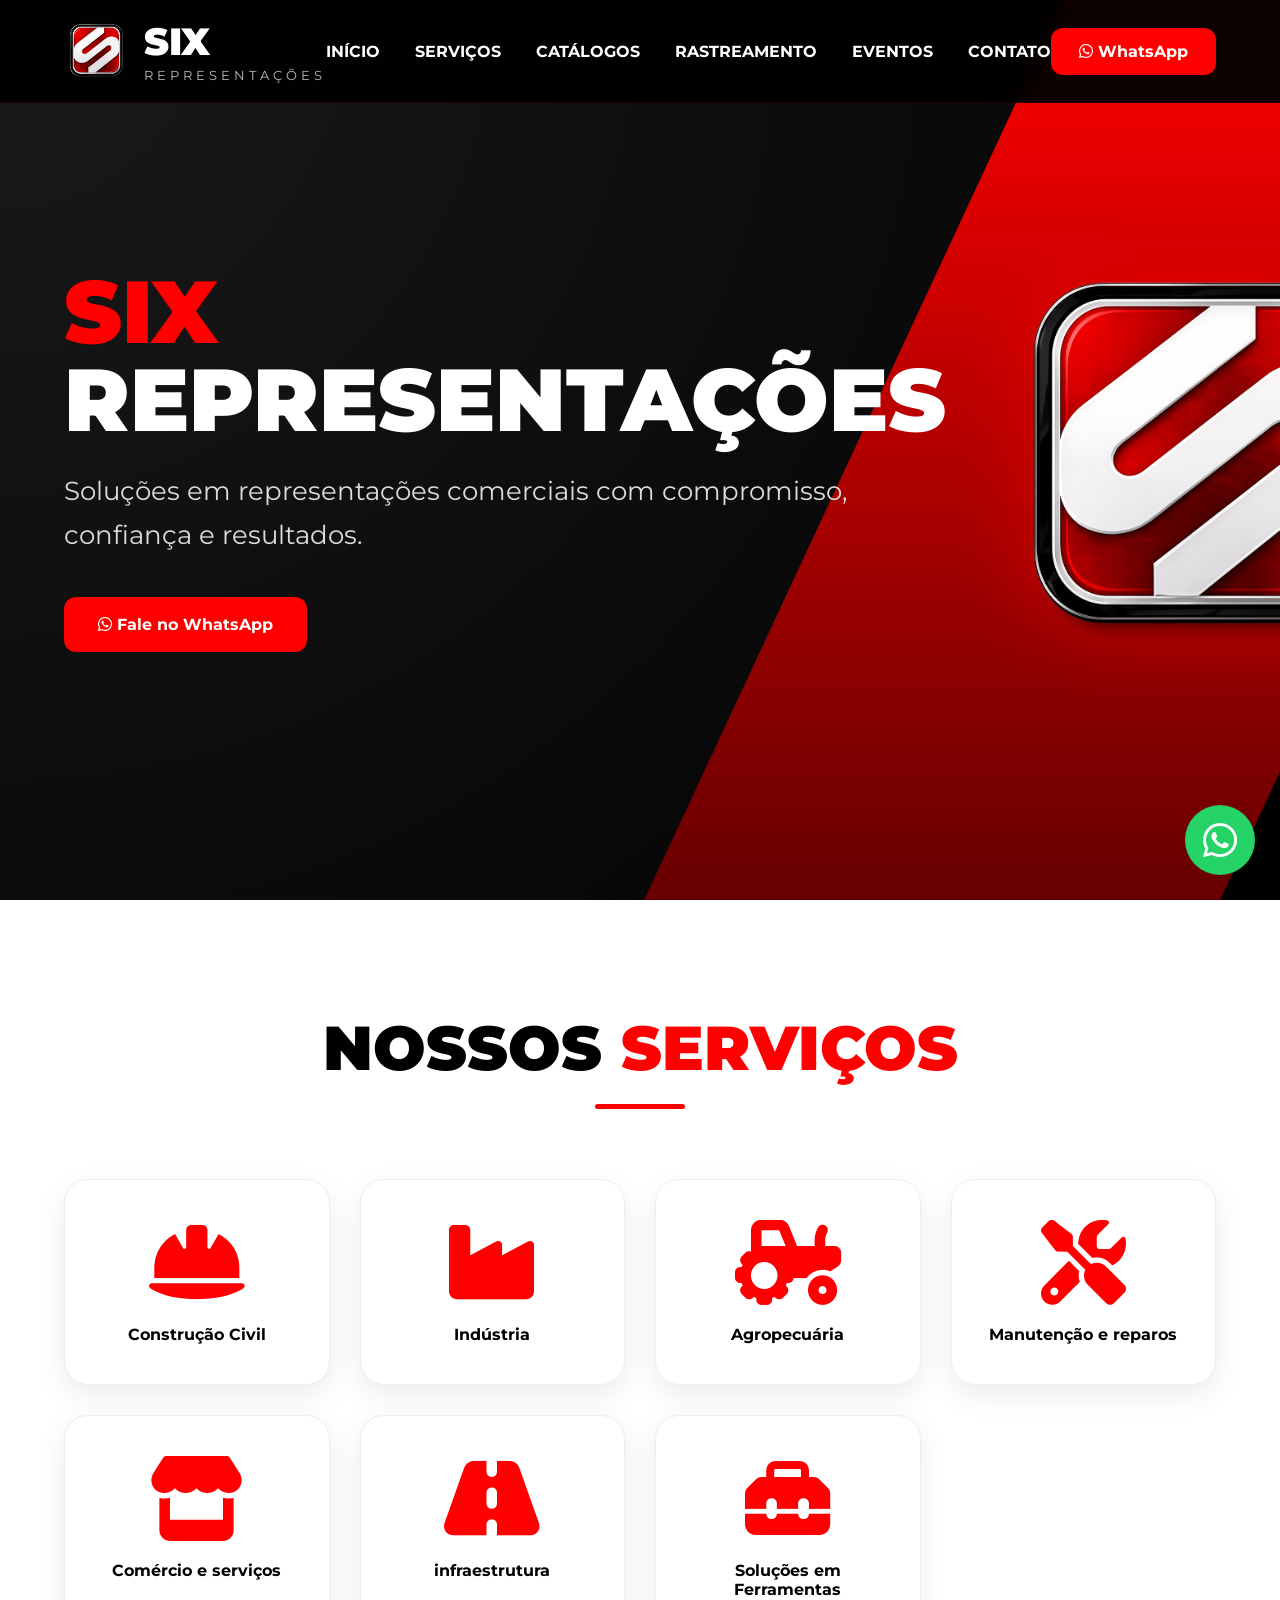
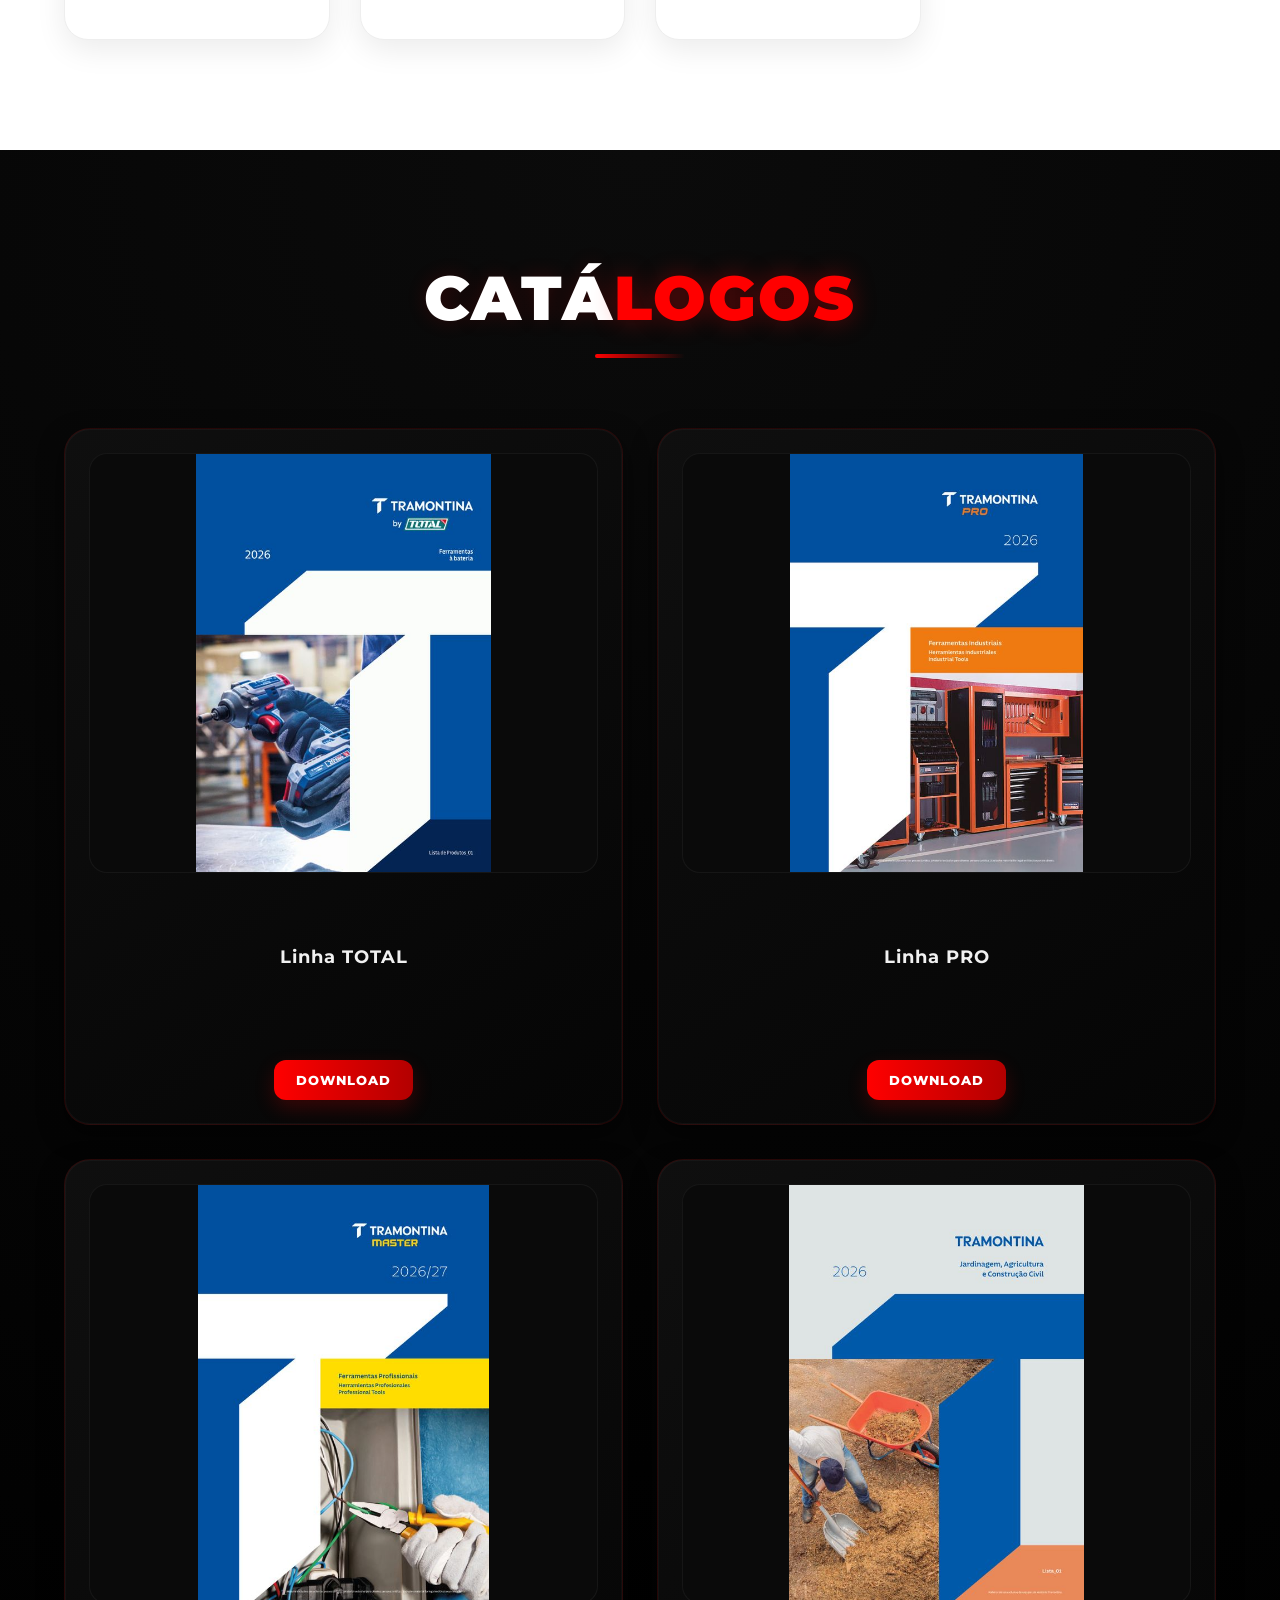
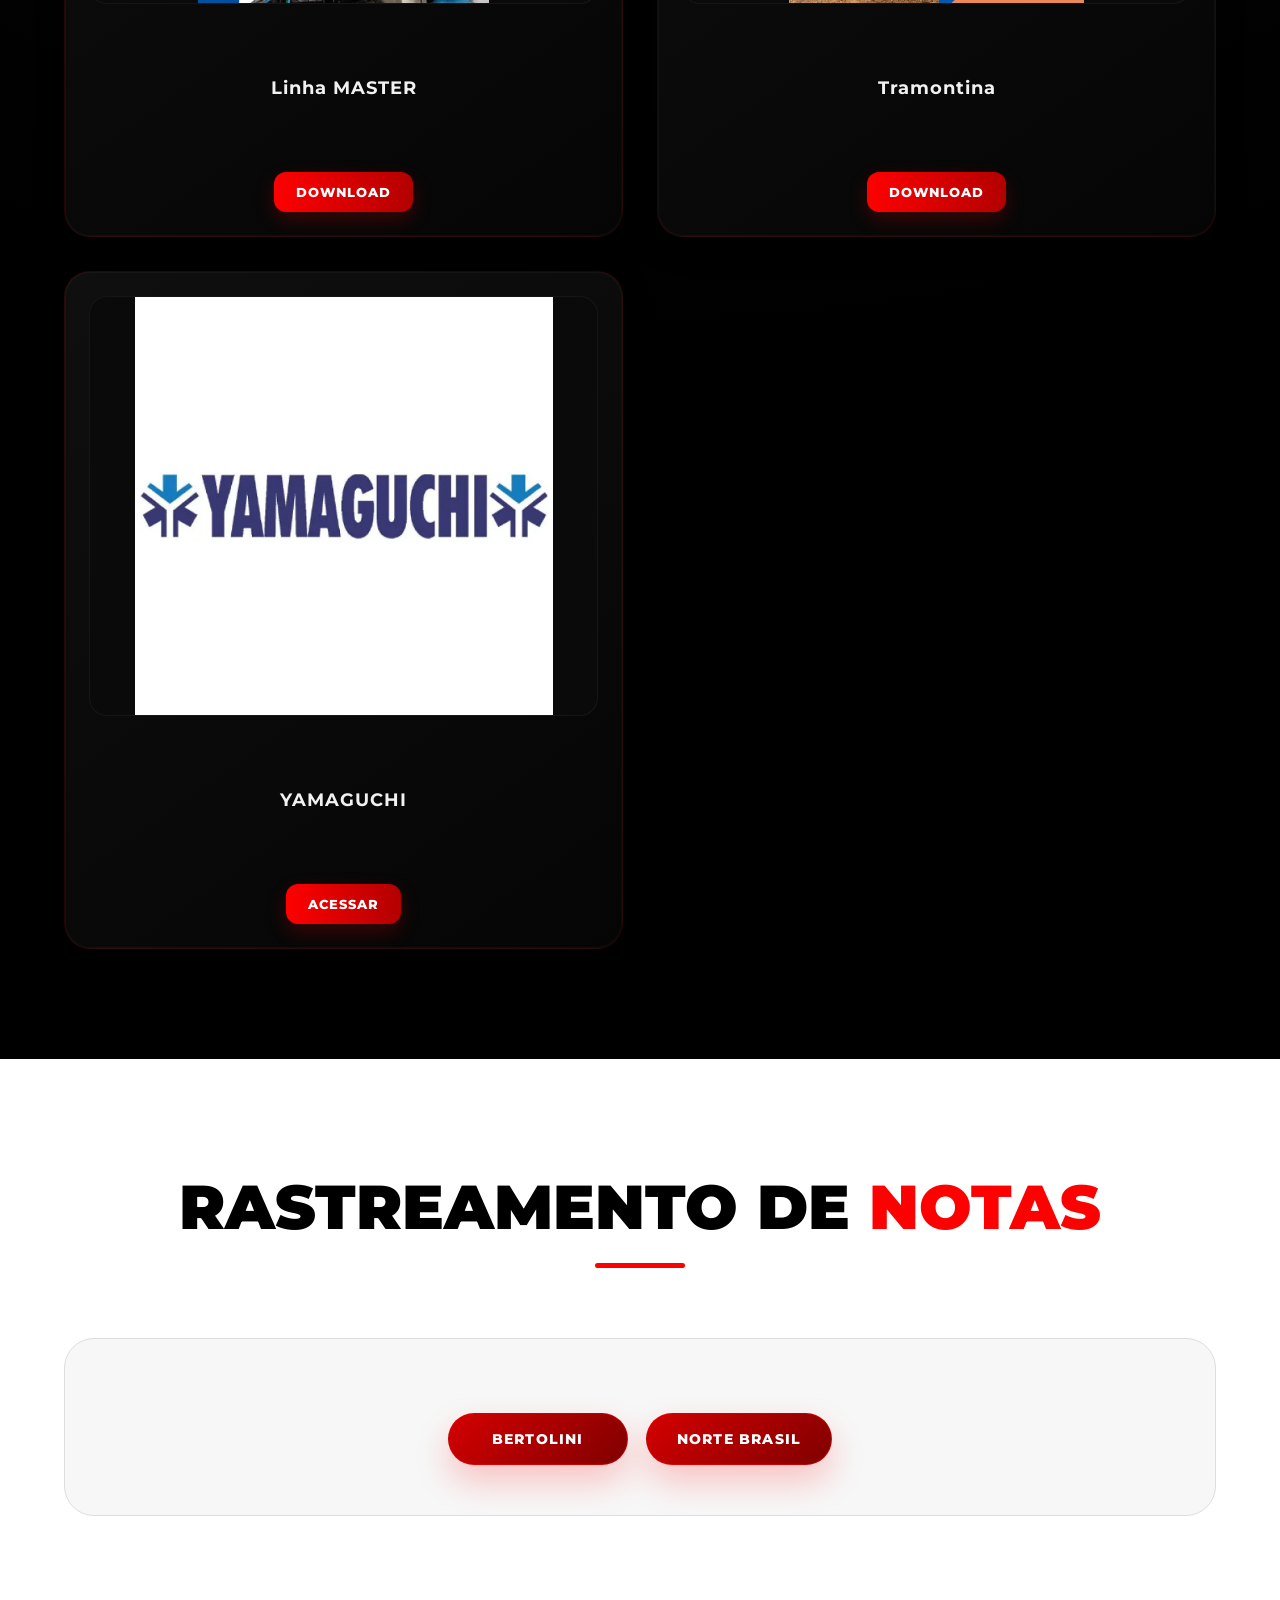
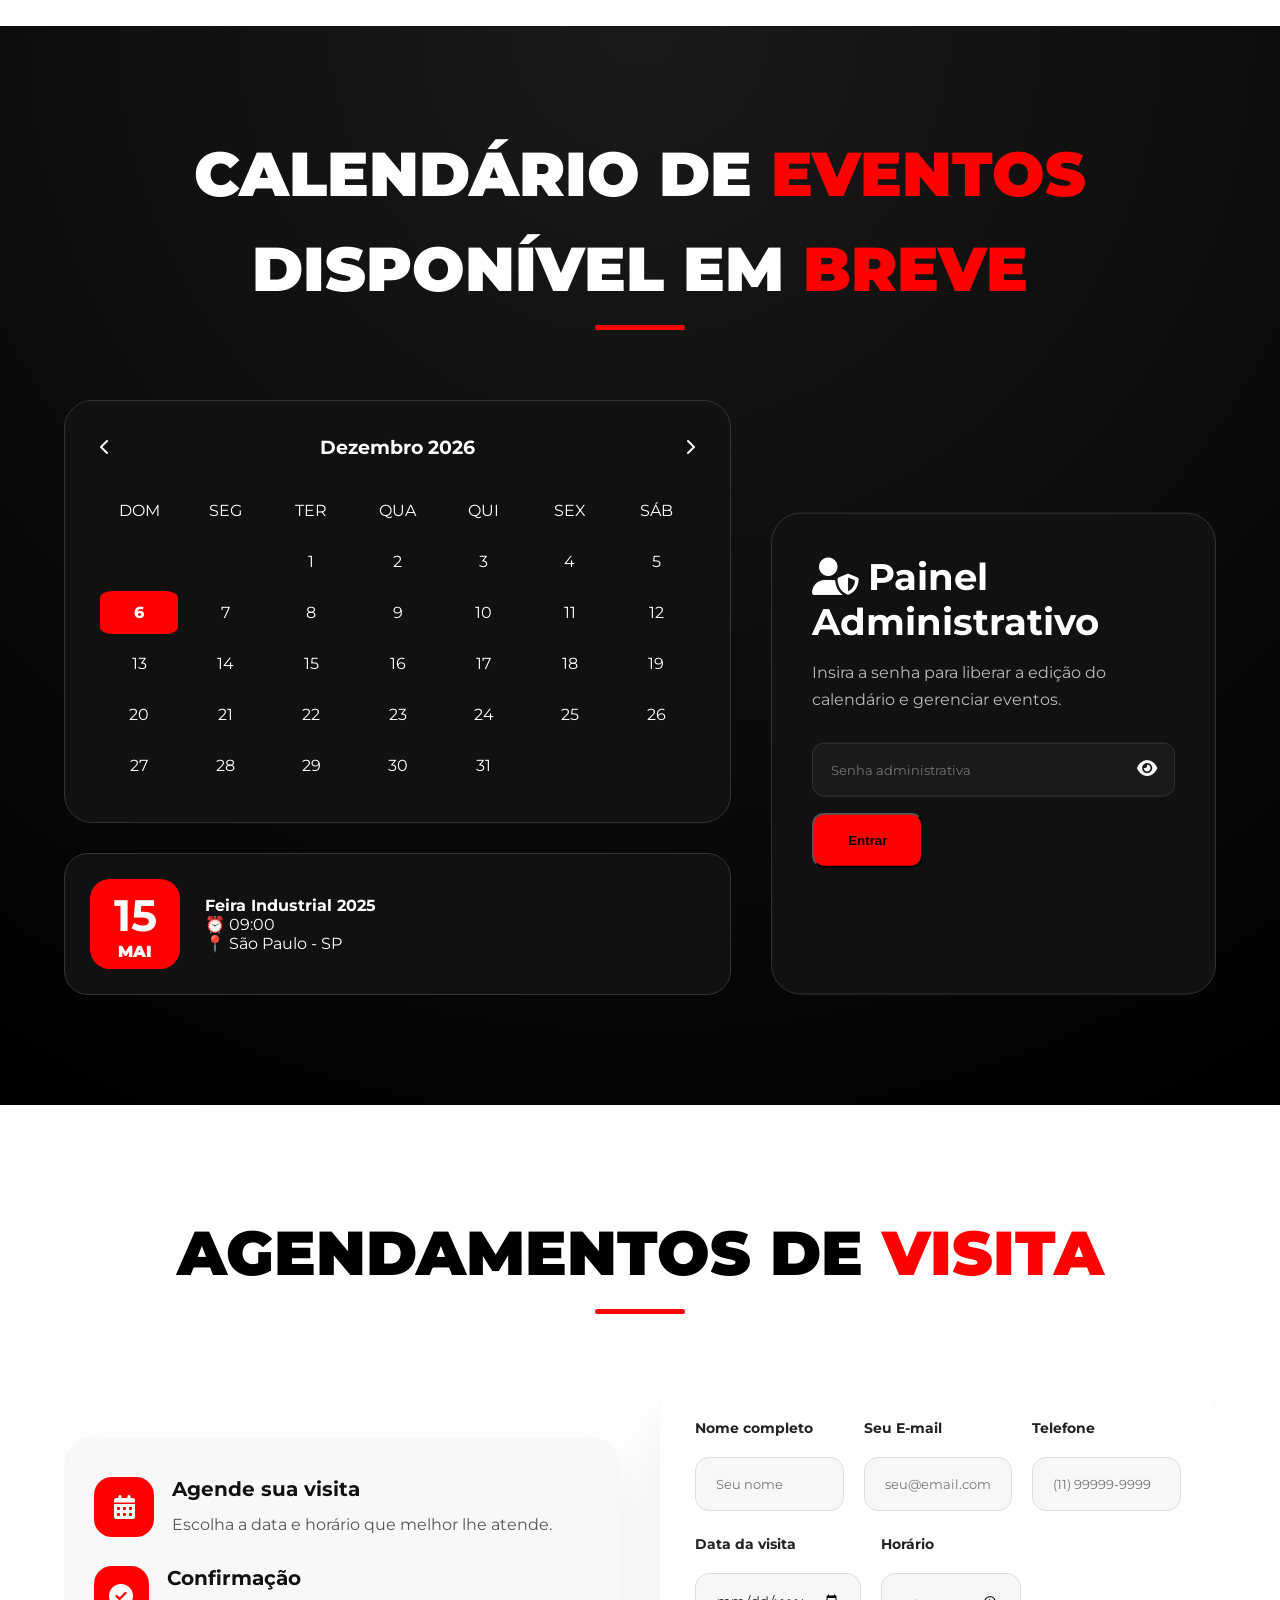
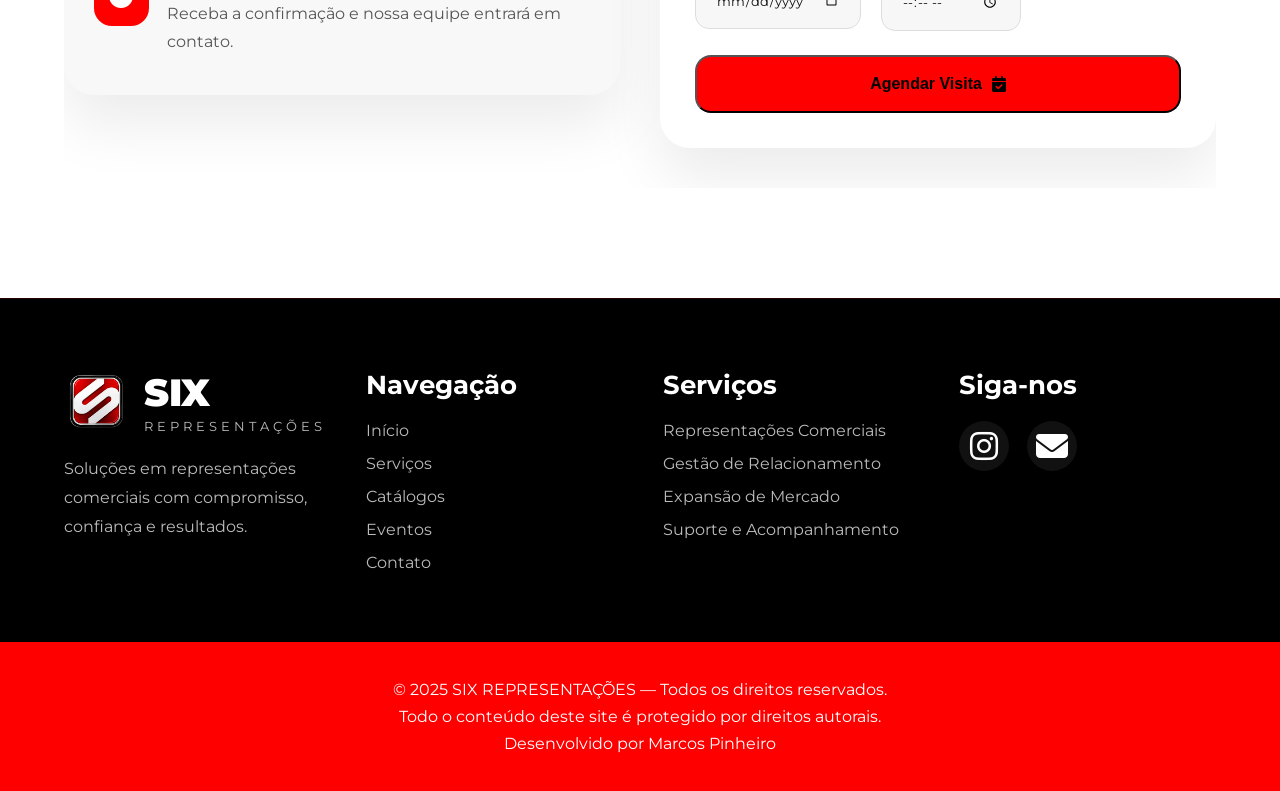
==== commit 1f45ed56: "Finalizado" ====
--- a/index.html
+++ b/index.html
@@ -434,7 +434,7 @@
           </div>
 
           <div class="form-row">
-            <label for="visitEmail">E-mail</label>
+            <label for="visitEmail"> Seu E-mail</label>
             <input type="email" id="visitEmail" placeholder="seu@email.com" required>
           </div>
 
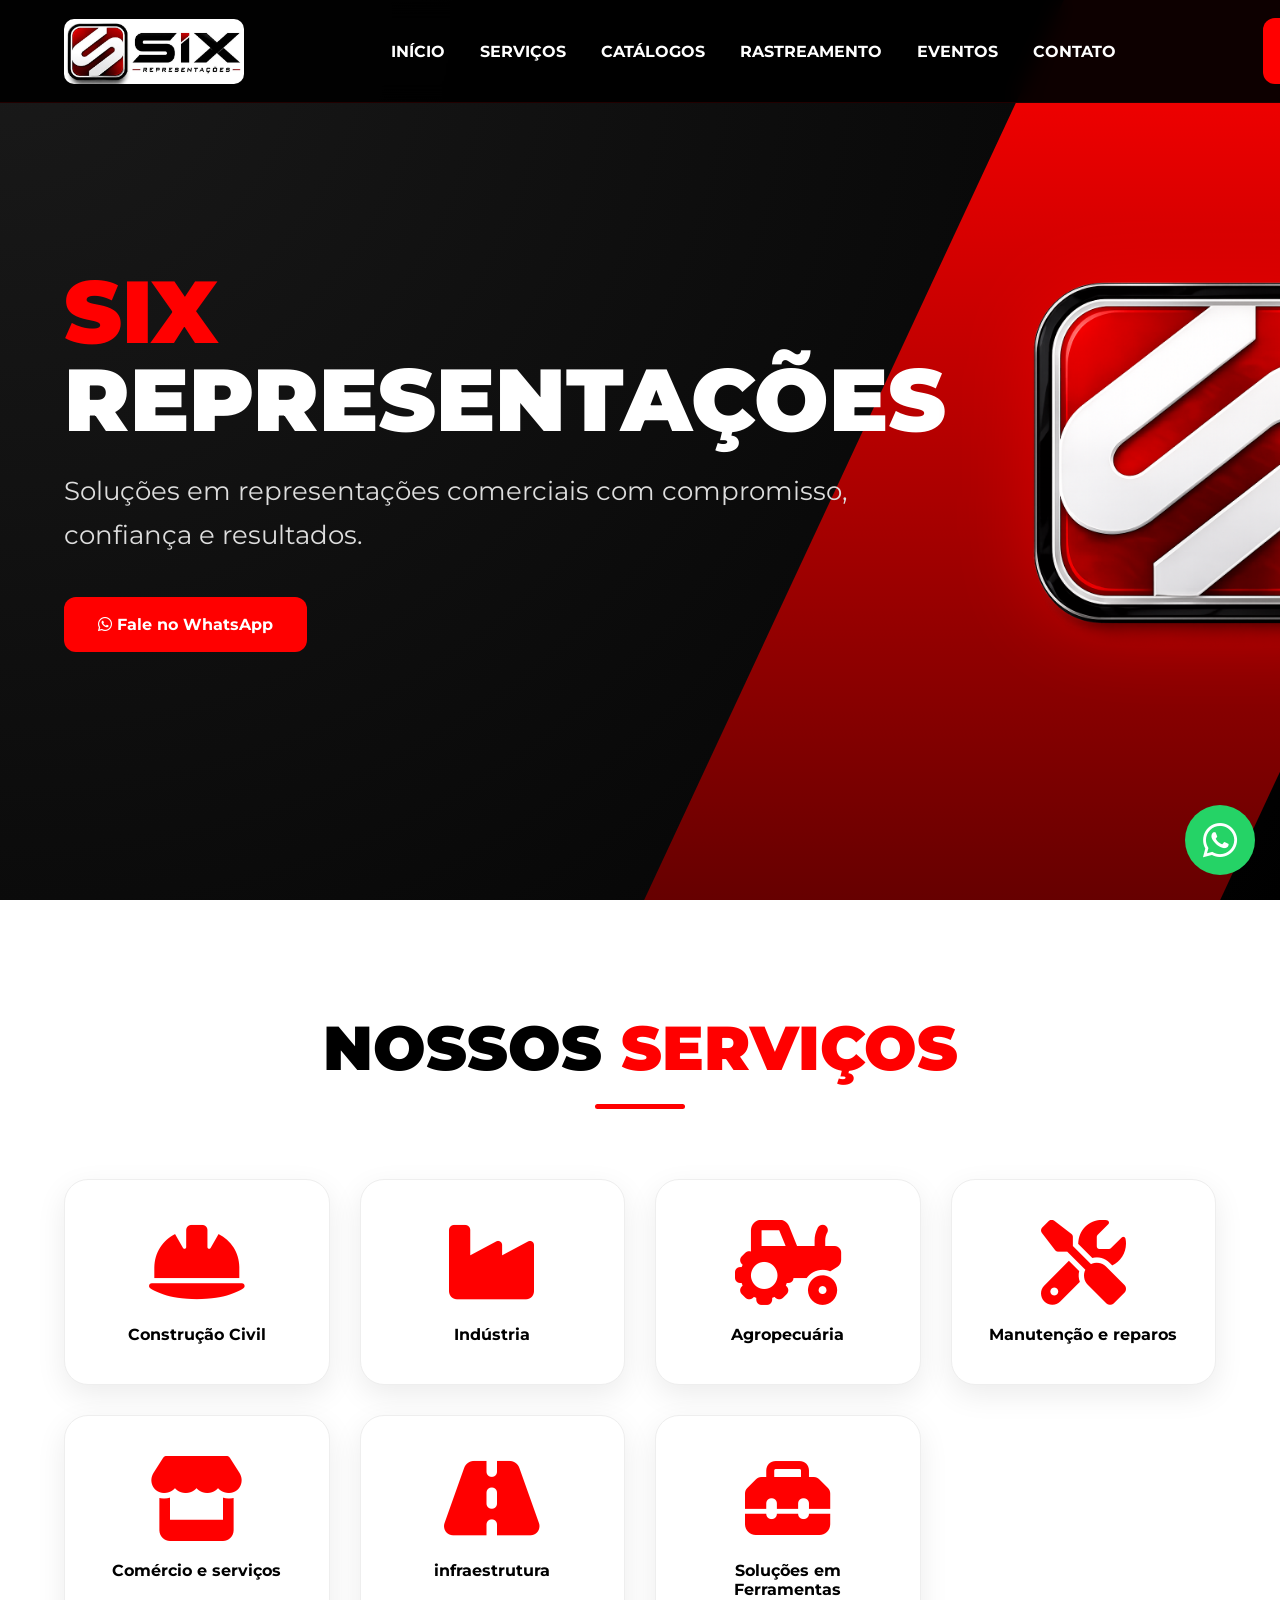
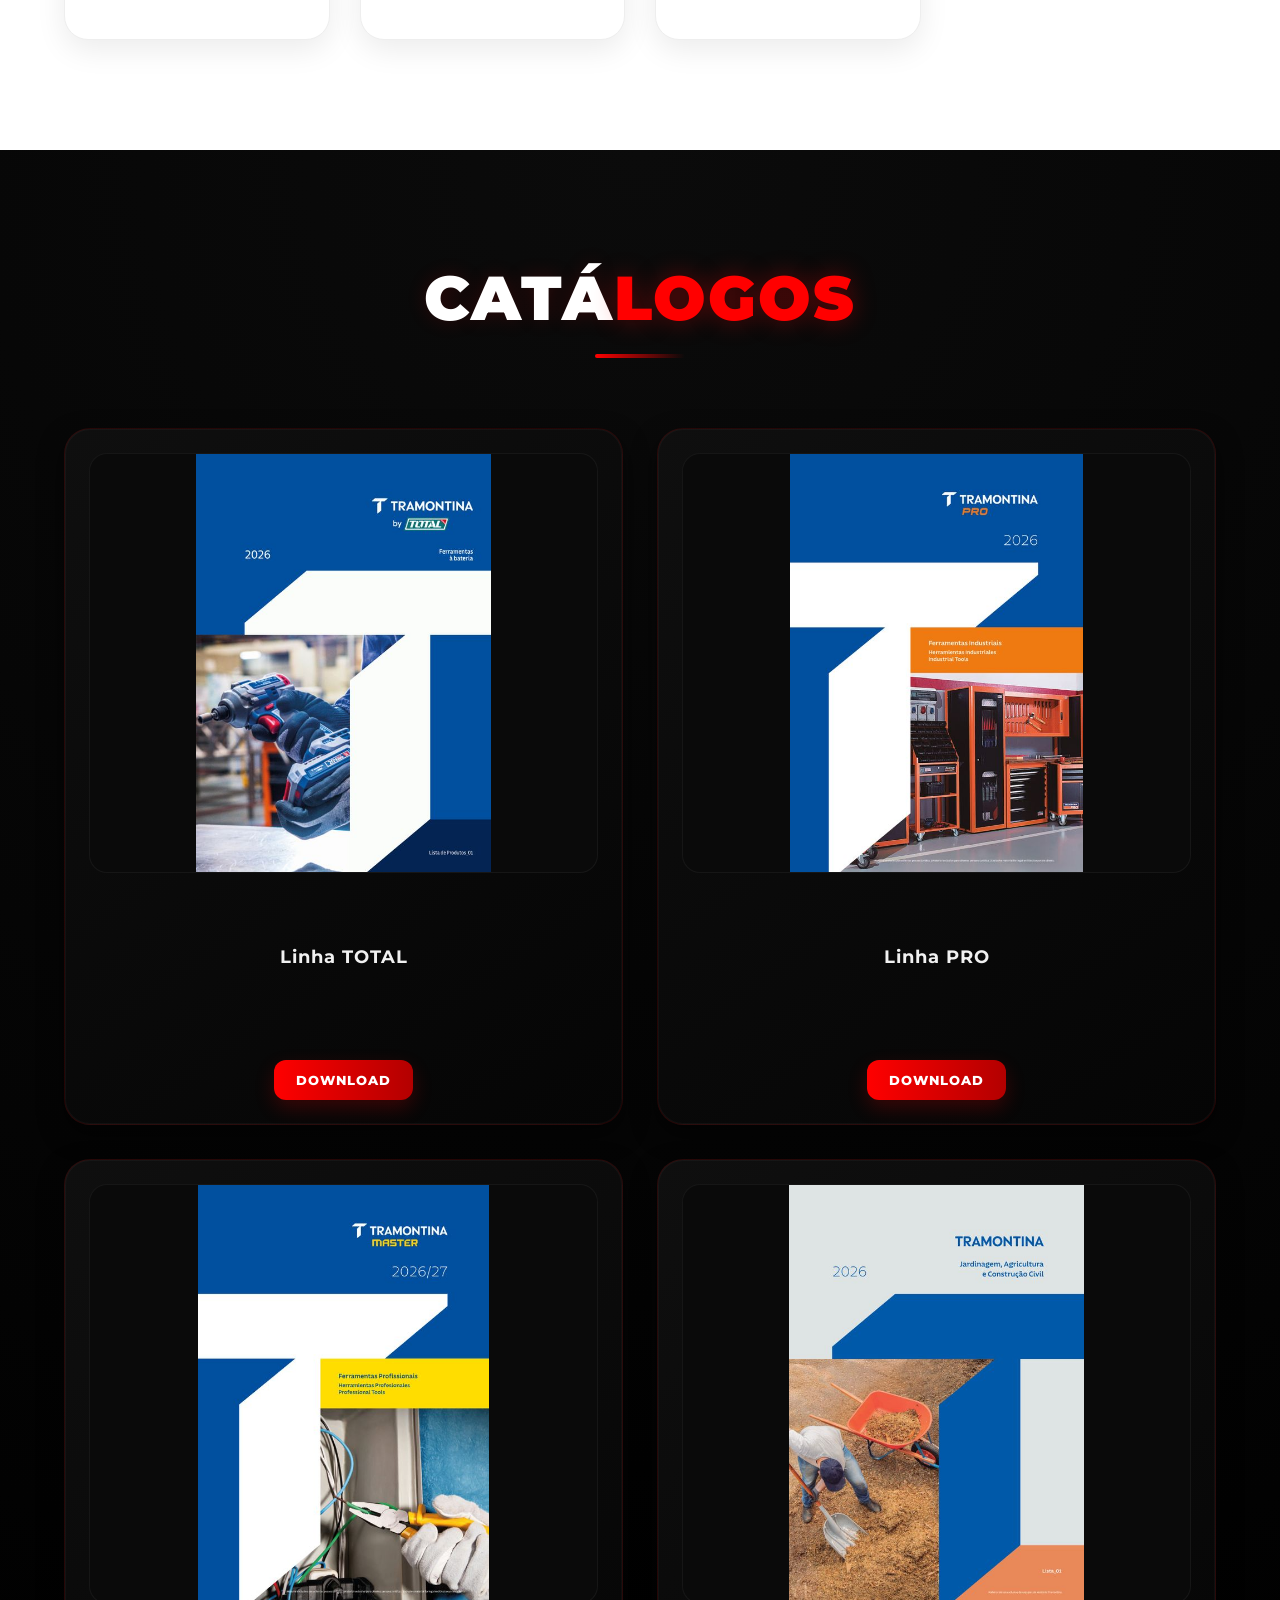
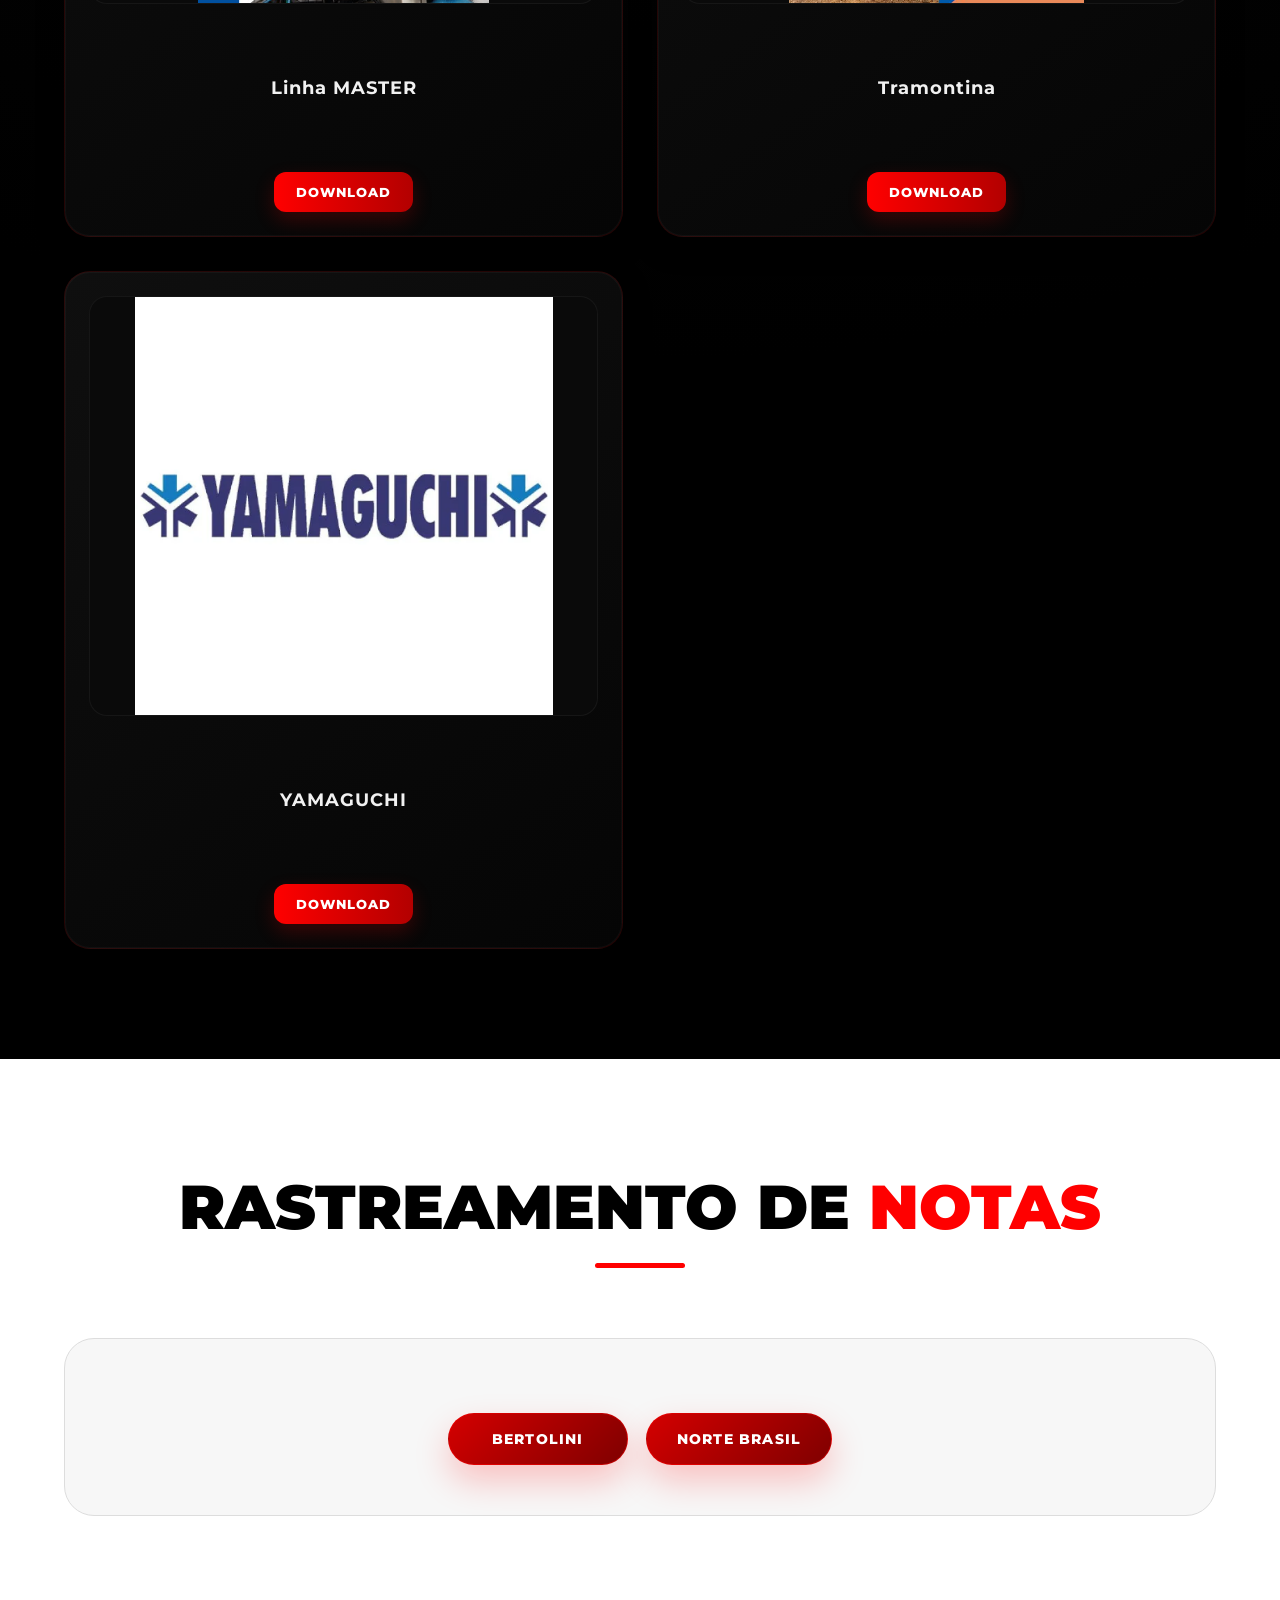
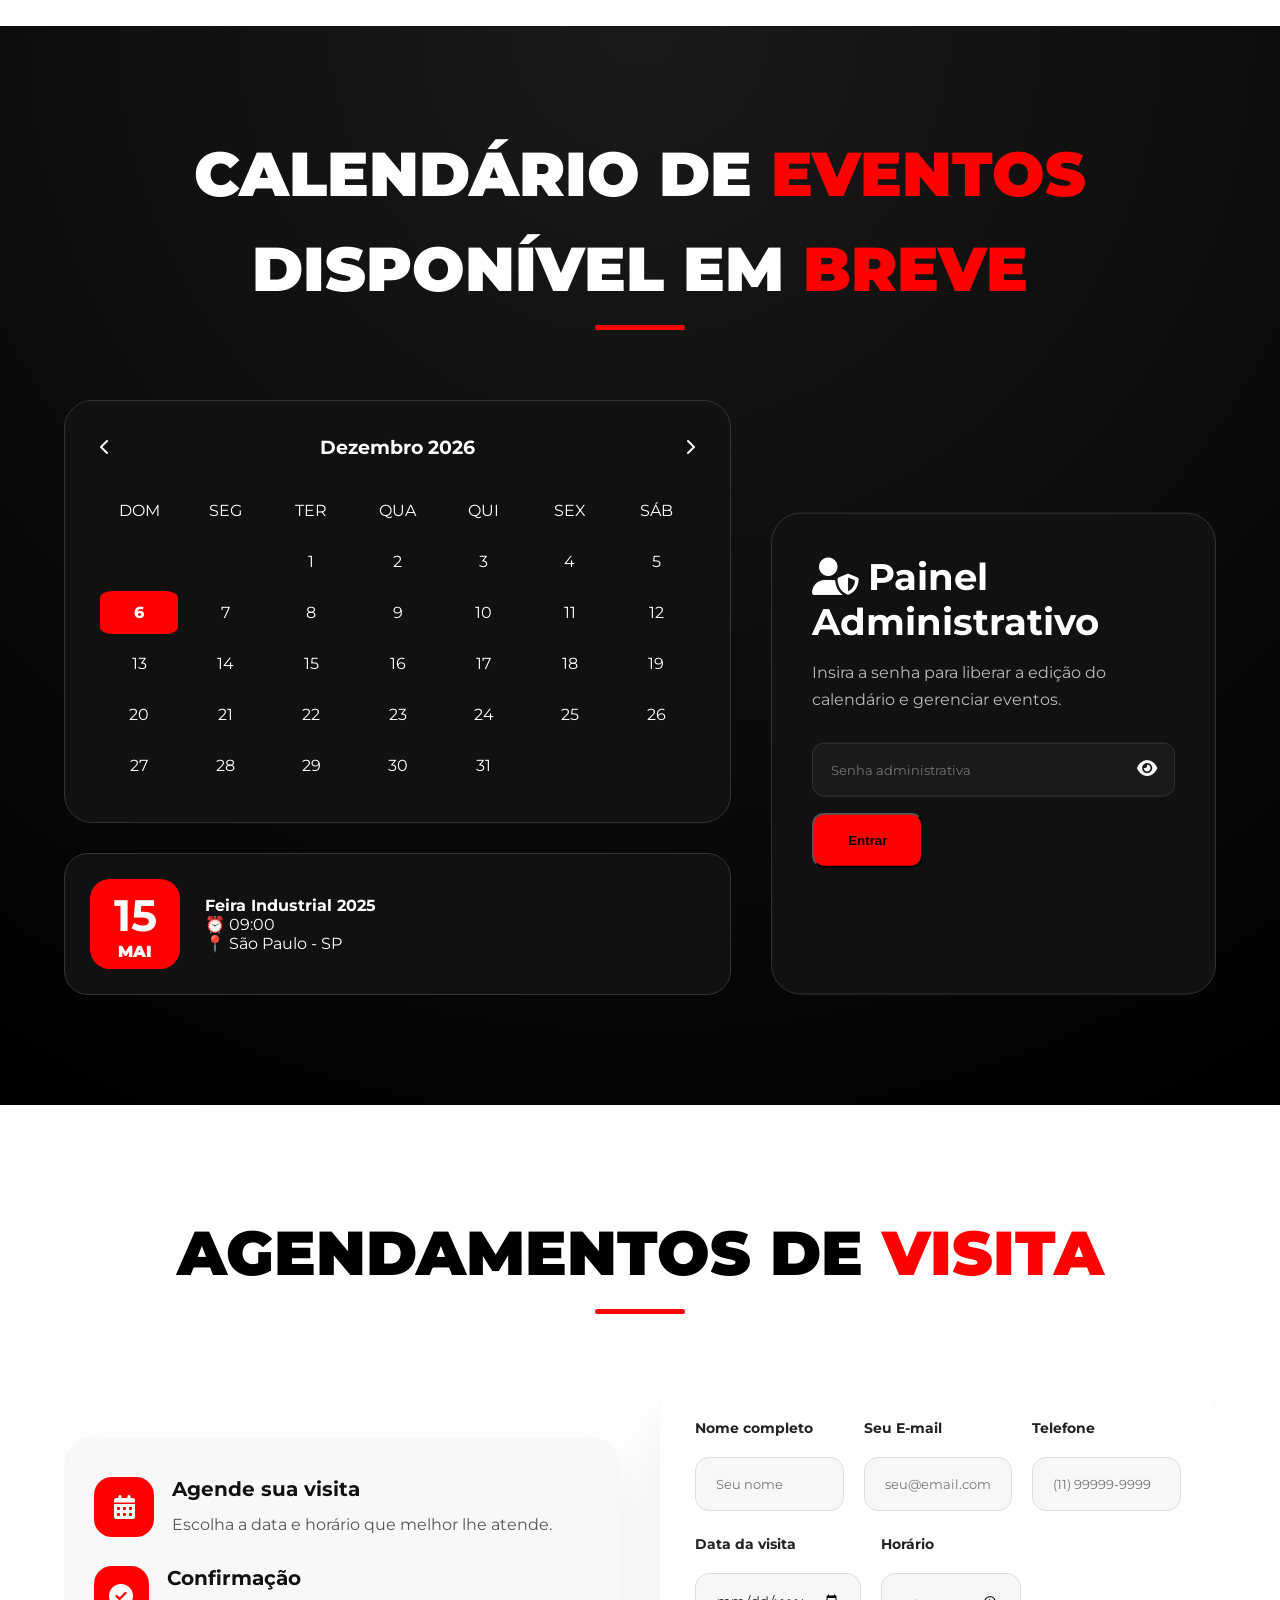
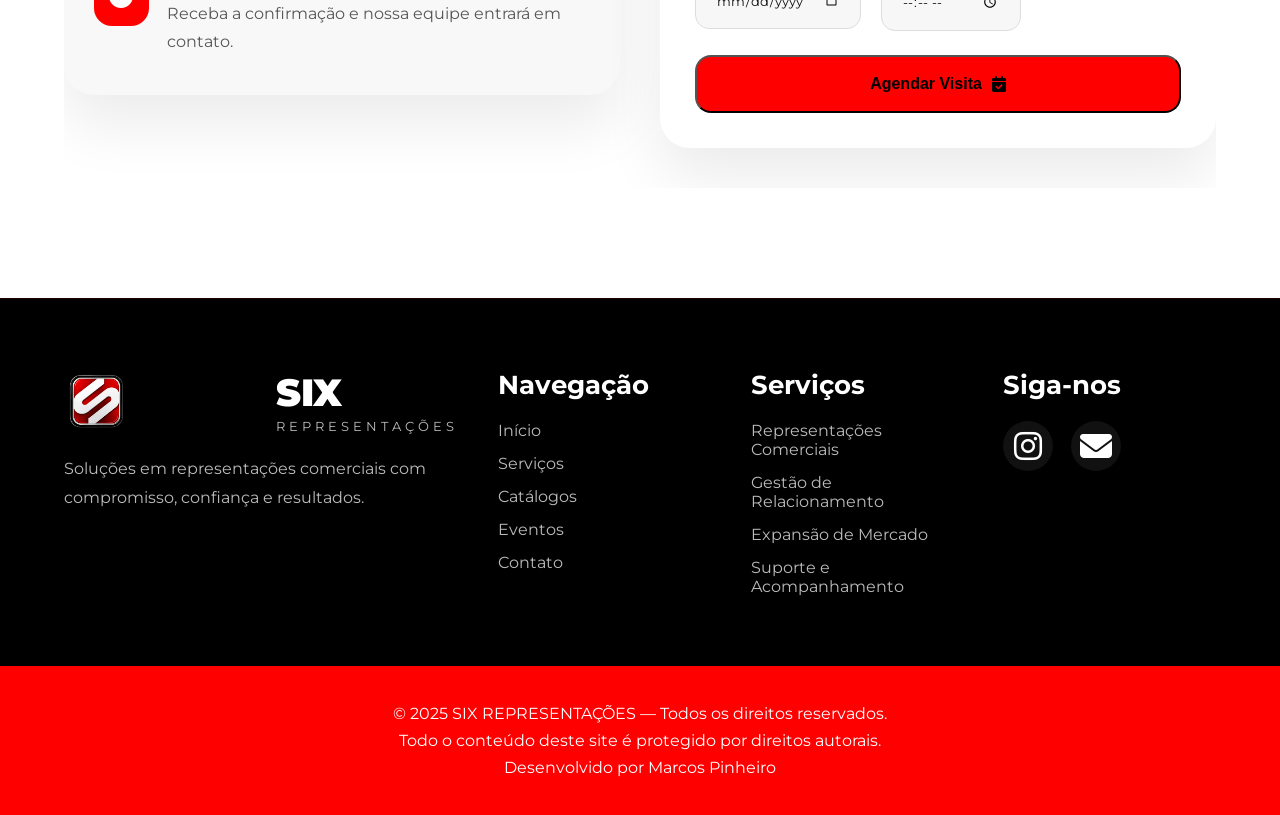
==== commit 1a414db4: "add da logoe  ajustes no nav da espaçamento" ====
--- a/index.html
+++ b/index.html
@@ -27,51 +27,42 @@
 </head>
 
 <body>
-
-<!-- HEADER -->
-
-<header>
-
-<div class="container navbar">
-
-<div class="logo">
-<img src="logo.png" alt="">
-<div class="logo-text">
-<h1>SIX</h1>
-<span>REPRESENTAÇÕES</span>
-</div>
-</div>
-
-<nav id="mobile-menu">
-
-<a href="#">Início</a>
-<a href="#servicos">Serviços</a>
-<a href="#catalogos">Catálogos</a>
-<a href="#rastreamento">Rastreamento</a>
-<a href="#eventos">Eventos</a>
-<a href="#contato">Contato</a>
-
-</nav>
-
-<a href="https://wa.me/559691833600" class="btn-whatsapp" target="_blank" rel="noopener noreferrer">
-<i class="fab fa-whatsapp"></i>
-WhatsApp
-</a>
-
-<div class="menu-toggle" id="menu-toggle">
-<span></span>
-<span></span>
-<span></span>
-</div>
-
-</div>
-
-</header>
+  
+  <!-- HEADER -->
+  
+  <header>
+
+    <div class="container navbar" display="flex" align-items="center" justify-content="space-evebly">
+  
+      <div class="logo">
+      <img src="favicon/logo.jpeg" alt="">
+
+      <nav id="mobile-menu">
+  
+      <a href="#">Início</a>
+      <a href="#servicos">Serviços</a>
+      <a href="#catalogos">Catálogos</a>
+      <a href="#rastreamento">Rastreamento</a>
+      <a href="#eventos">Eventos</a>
+      <a href="#contato">Contato</a>
+  
+      </nav>
+
+        <a href="https://wa.me/559691833600" class="btn-whatsapp" target="_blank" rel="noopener noreferrer"><i class="fab fa-whatsapp"></i>WhatsApp</a>
+
+        <div class="menu-toggle" id="menu-toggle">
+          <span></span>
+          <span></span>
+          <span></span>
+        </div>
+
+    </div>
+  </header>
 
 <!-- HERO -->
 
 <section class="hero">
-
+  
 <div class="container hero-content">
 
 <div class="hero-text">
@@ -240,7 +231,7 @@
         <br>
         <p>YAMAGUCHI</p>
         <br>
-        <a href="https://yamaguchi.com.br/" style="color: black;" target="_blank">Acessar</a>
+        <a href="PDFs  CATALAGOS FERRAMENTAS/Catalogo Yamaguchi 2025.pdf" style="color: black;" target="_blank">Download</a>
       </div>
       
     </div>
--- a/css/style.css
+++ b/css/style.css
@@ -143,18 +143,19 @@
 .navbar{
   display:flex;
   align-items:center;
-  justify-content:space-between;
+  justify-content:space-evenly;
   padding:18px 0;
 }
 
 .logo{
   display:flex;
   align-items:center;
-  gap:15px;
+  gap:147px;
 }
 
 .logo img{
   height:65px;
+  border-radius: 10px;
 }
 
 .logo-text h1{
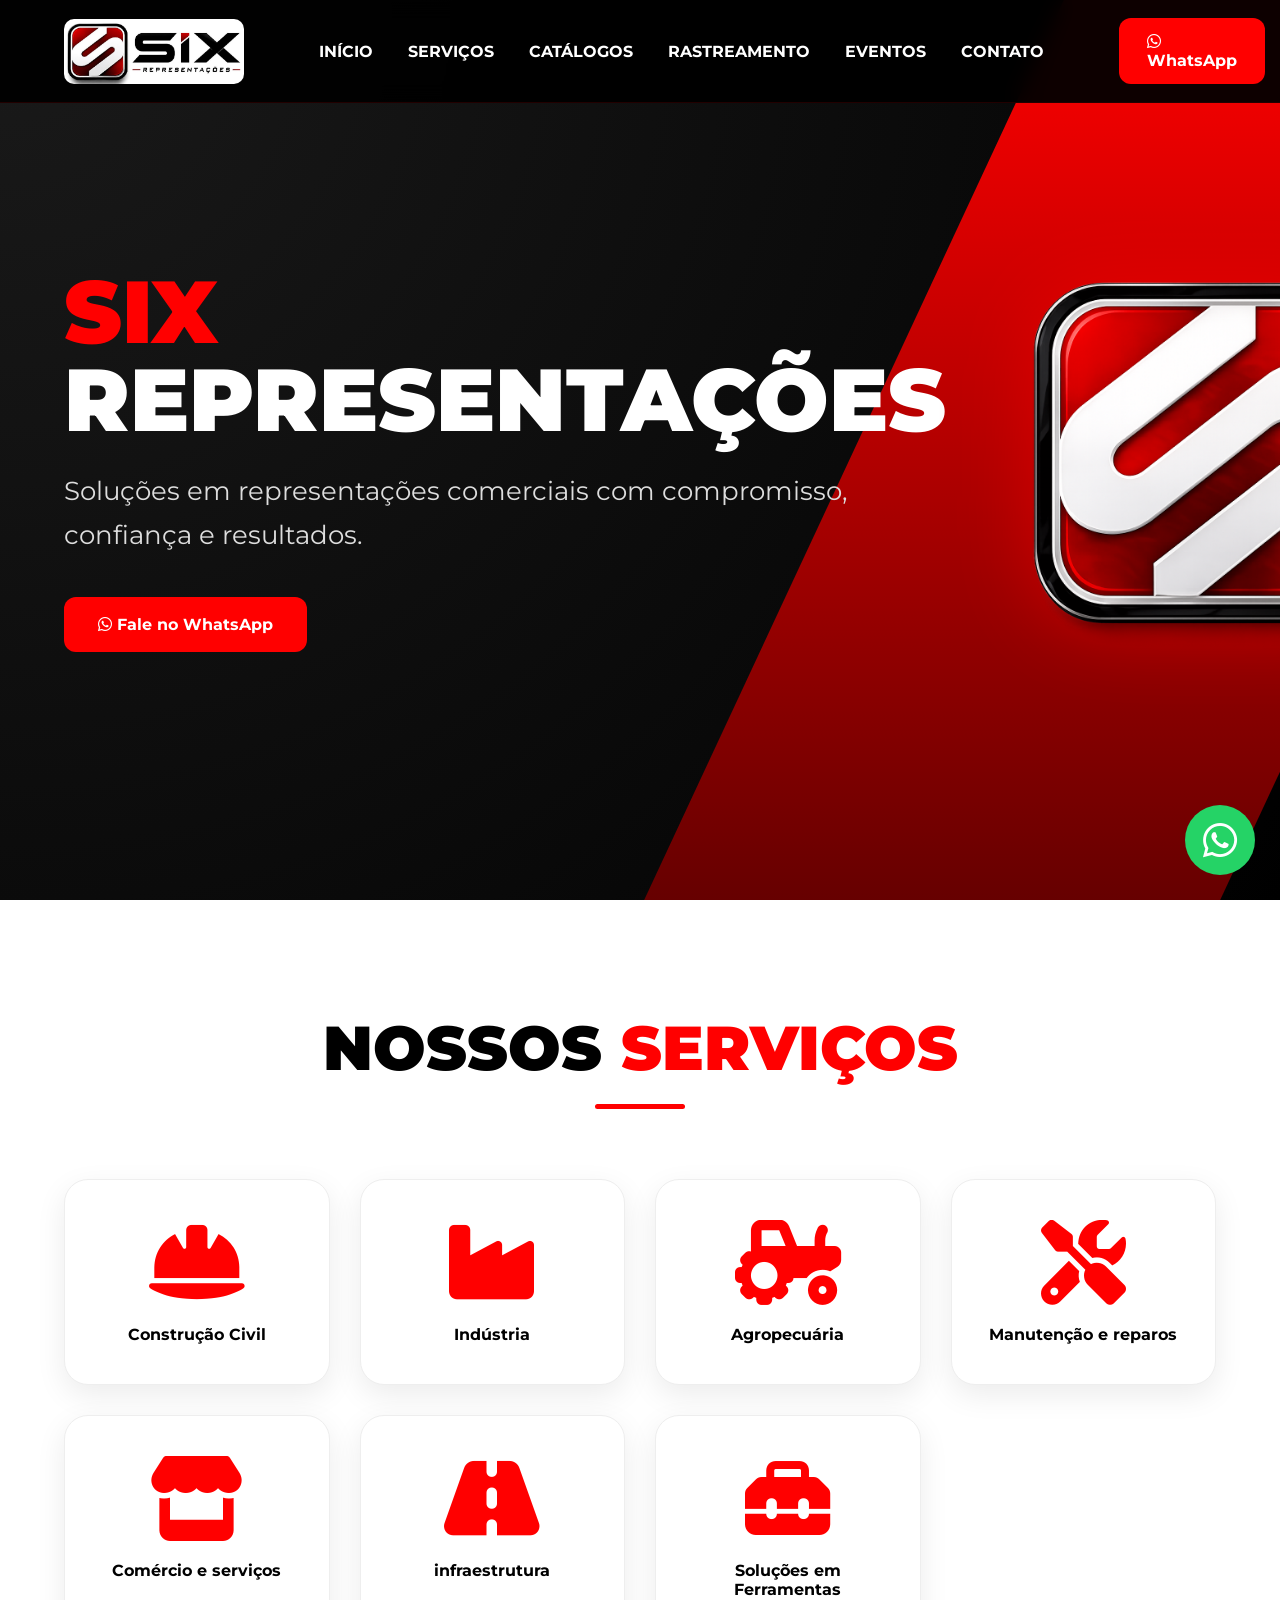
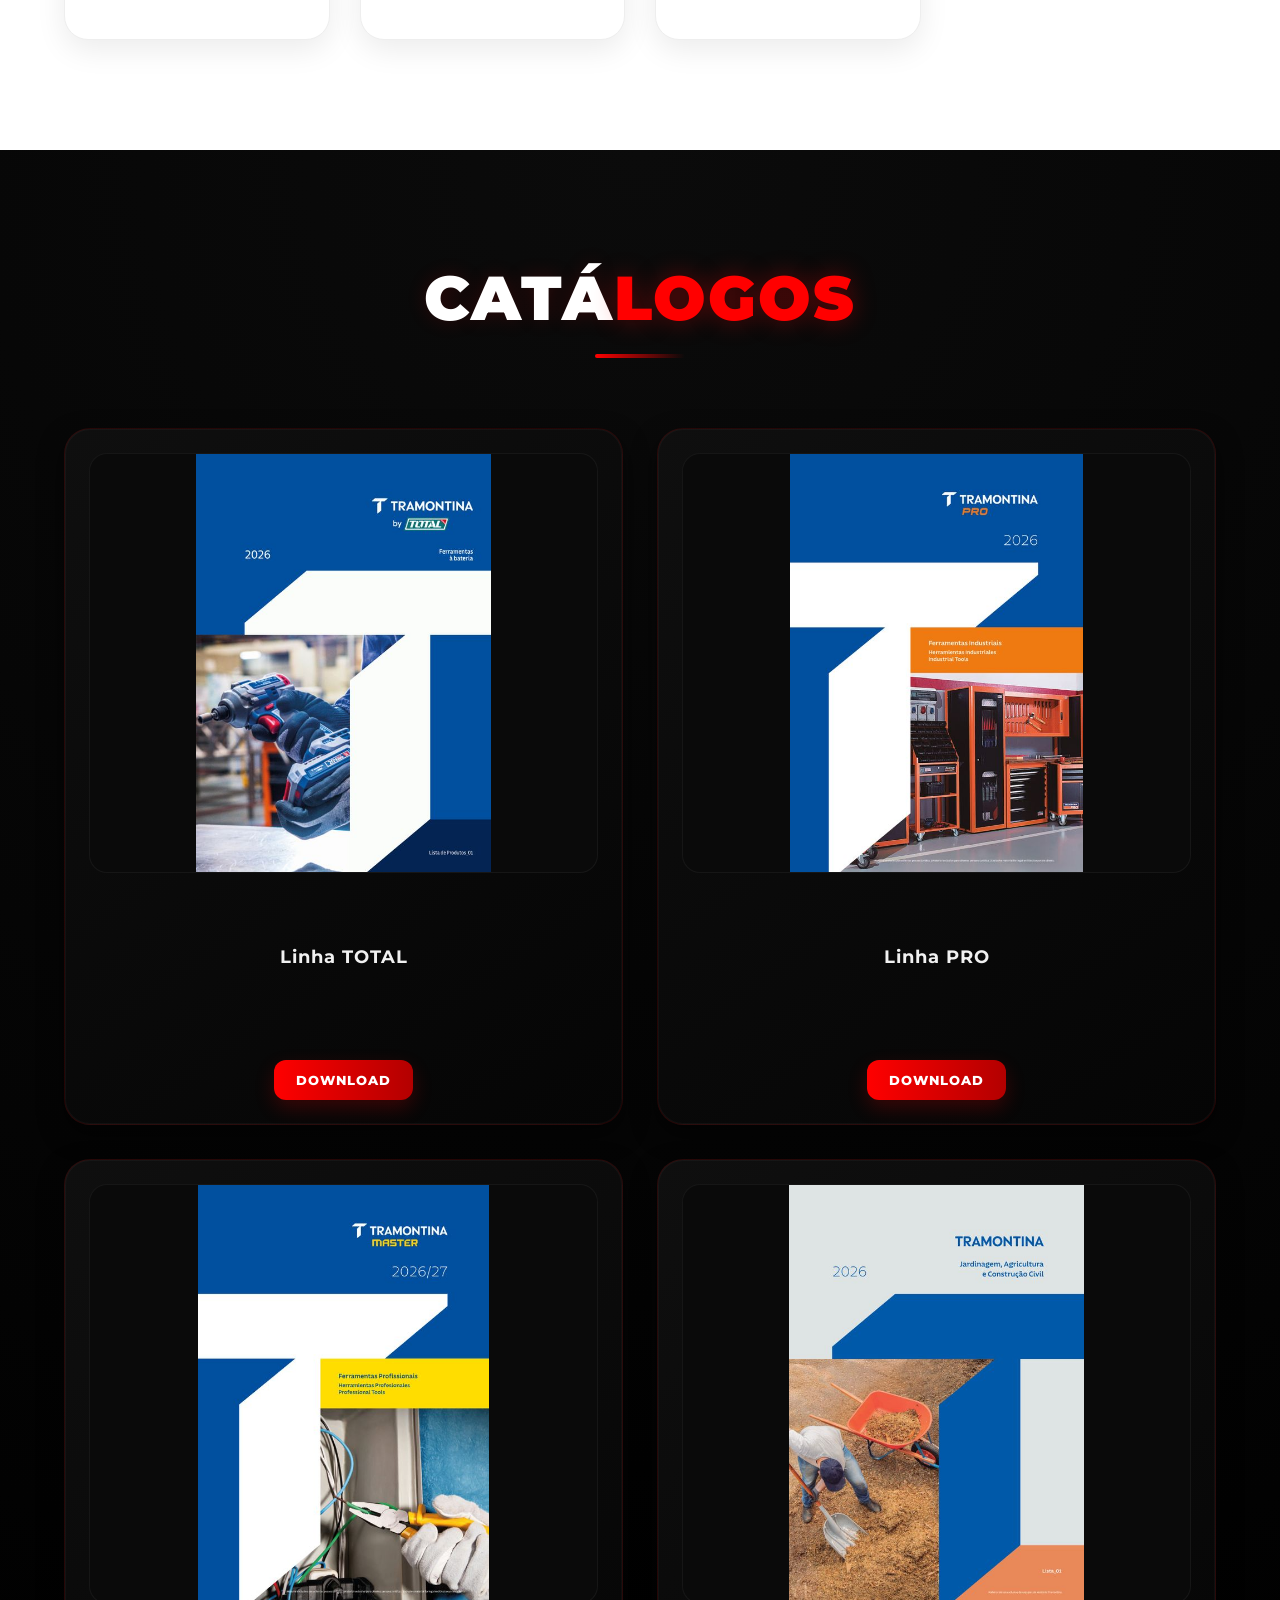
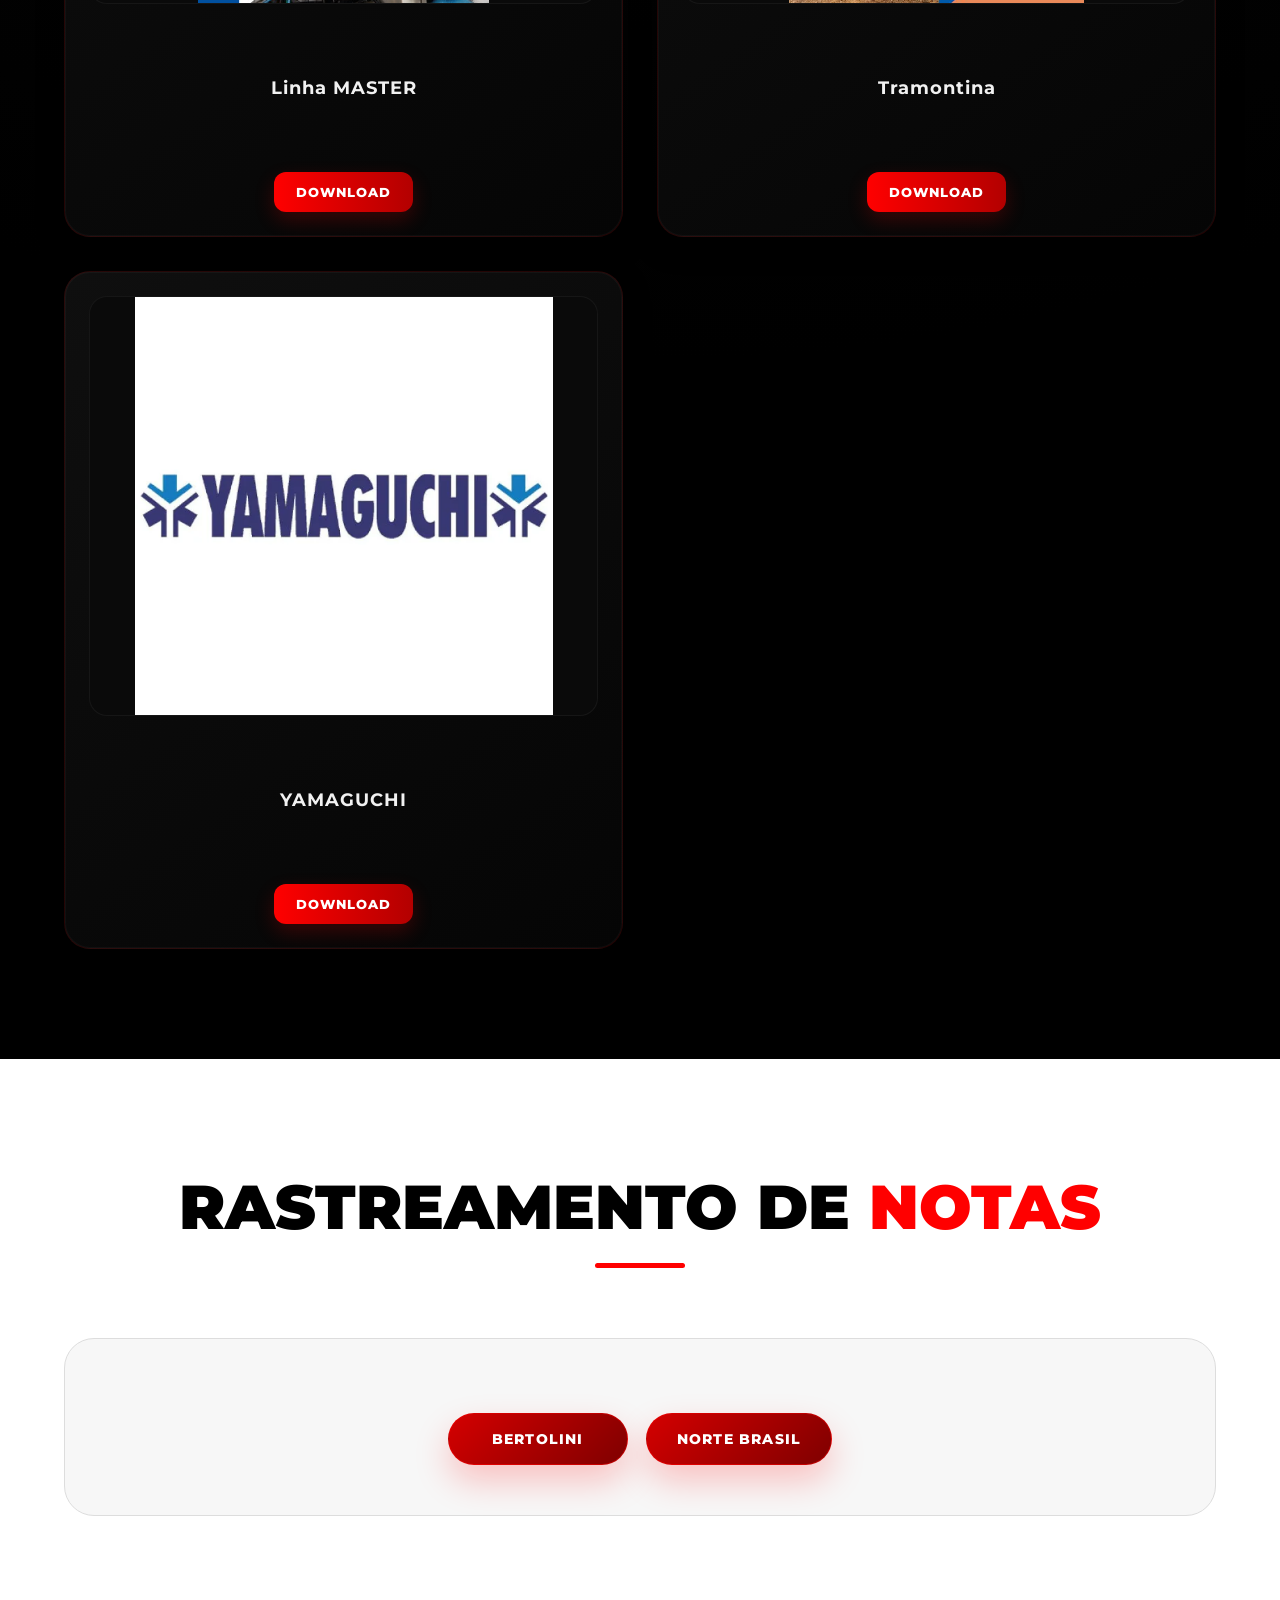
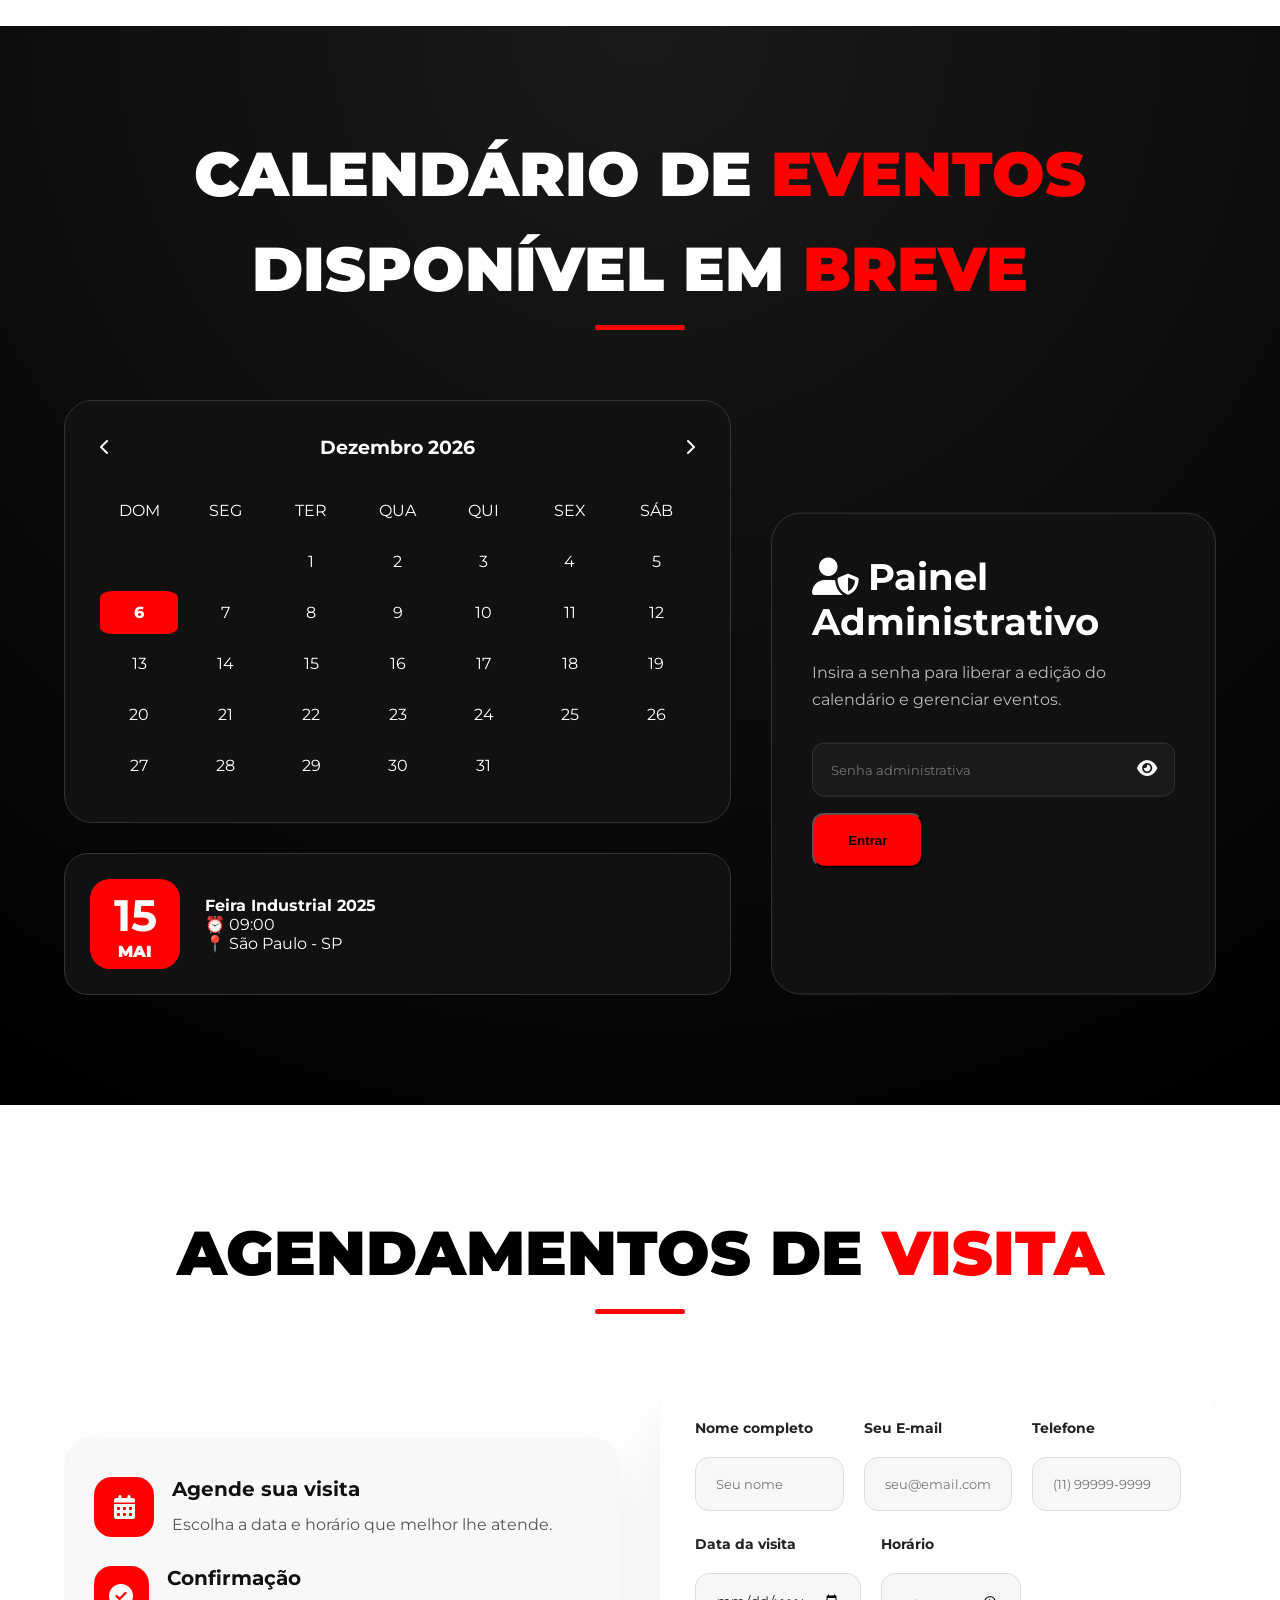
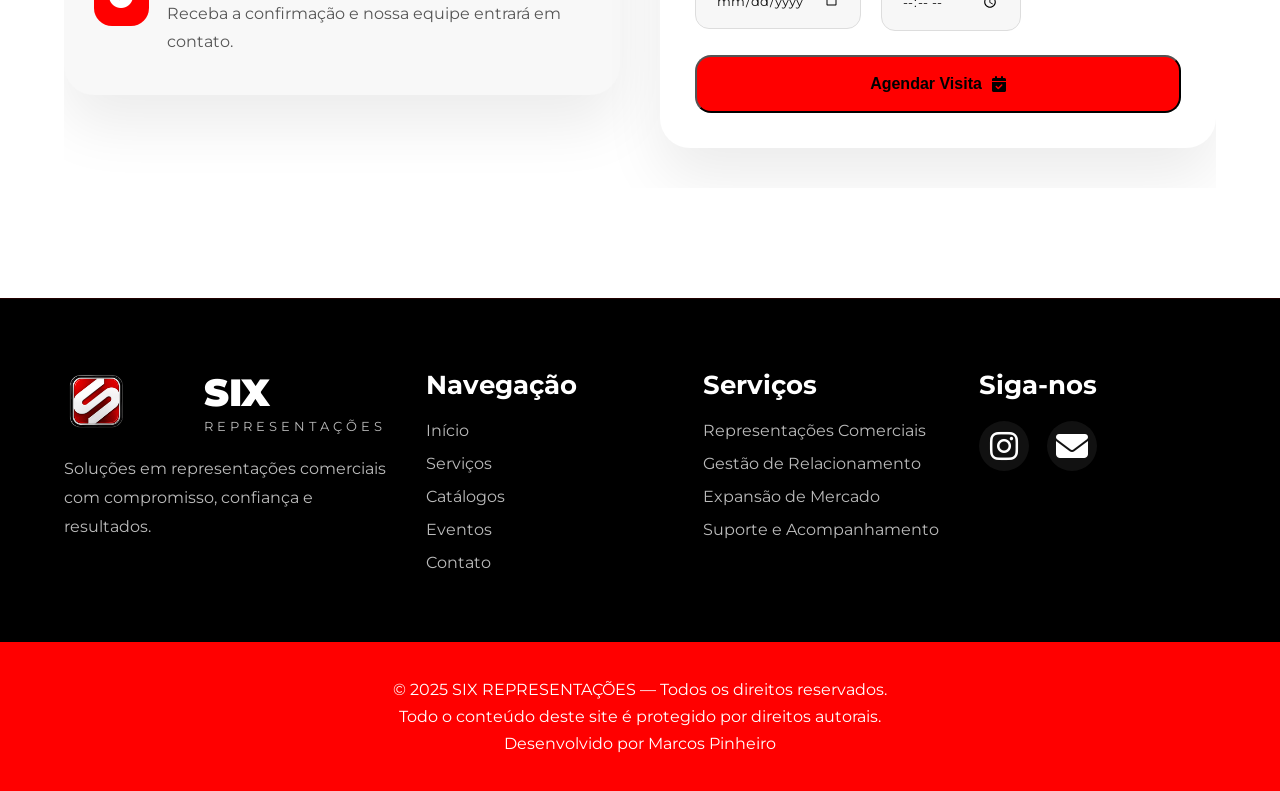
==== commit 2f7d41bc: "Alteração Alteração no link de rastreio da NORTE BRASIL" ====
--- a/index.html
+++ b/index.html
@@ -255,7 +255,7 @@
 
       <div class="rastreamento-links">
         <a class="marca premium" href="https://www.tbl.com.br/RastreamentoCarga#" target="_blank" rel="noopener noreferrer">Bertolini</a>
-        <a class="marca premium" href="https://ssw.inf.br/2/rastreamento?" target="_blank" rel="noopener noreferrer">Norte Brasil</a>
+        <a class="marca premium" href="https://ssw.inf.br/2/rastreamento_dest?pwd=2&" target="_blank" rel="noopener noreferrer">Norte Brasil</a>
       </div>
 
     </div>
--- a/css/style.css
+++ b/css/style.css
@@ -150,7 +150,7 @@
 .logo{
   display:flex;
   align-items:center;
-  gap:147px;
+  gap:75px;
 }
 
 .logo img{
